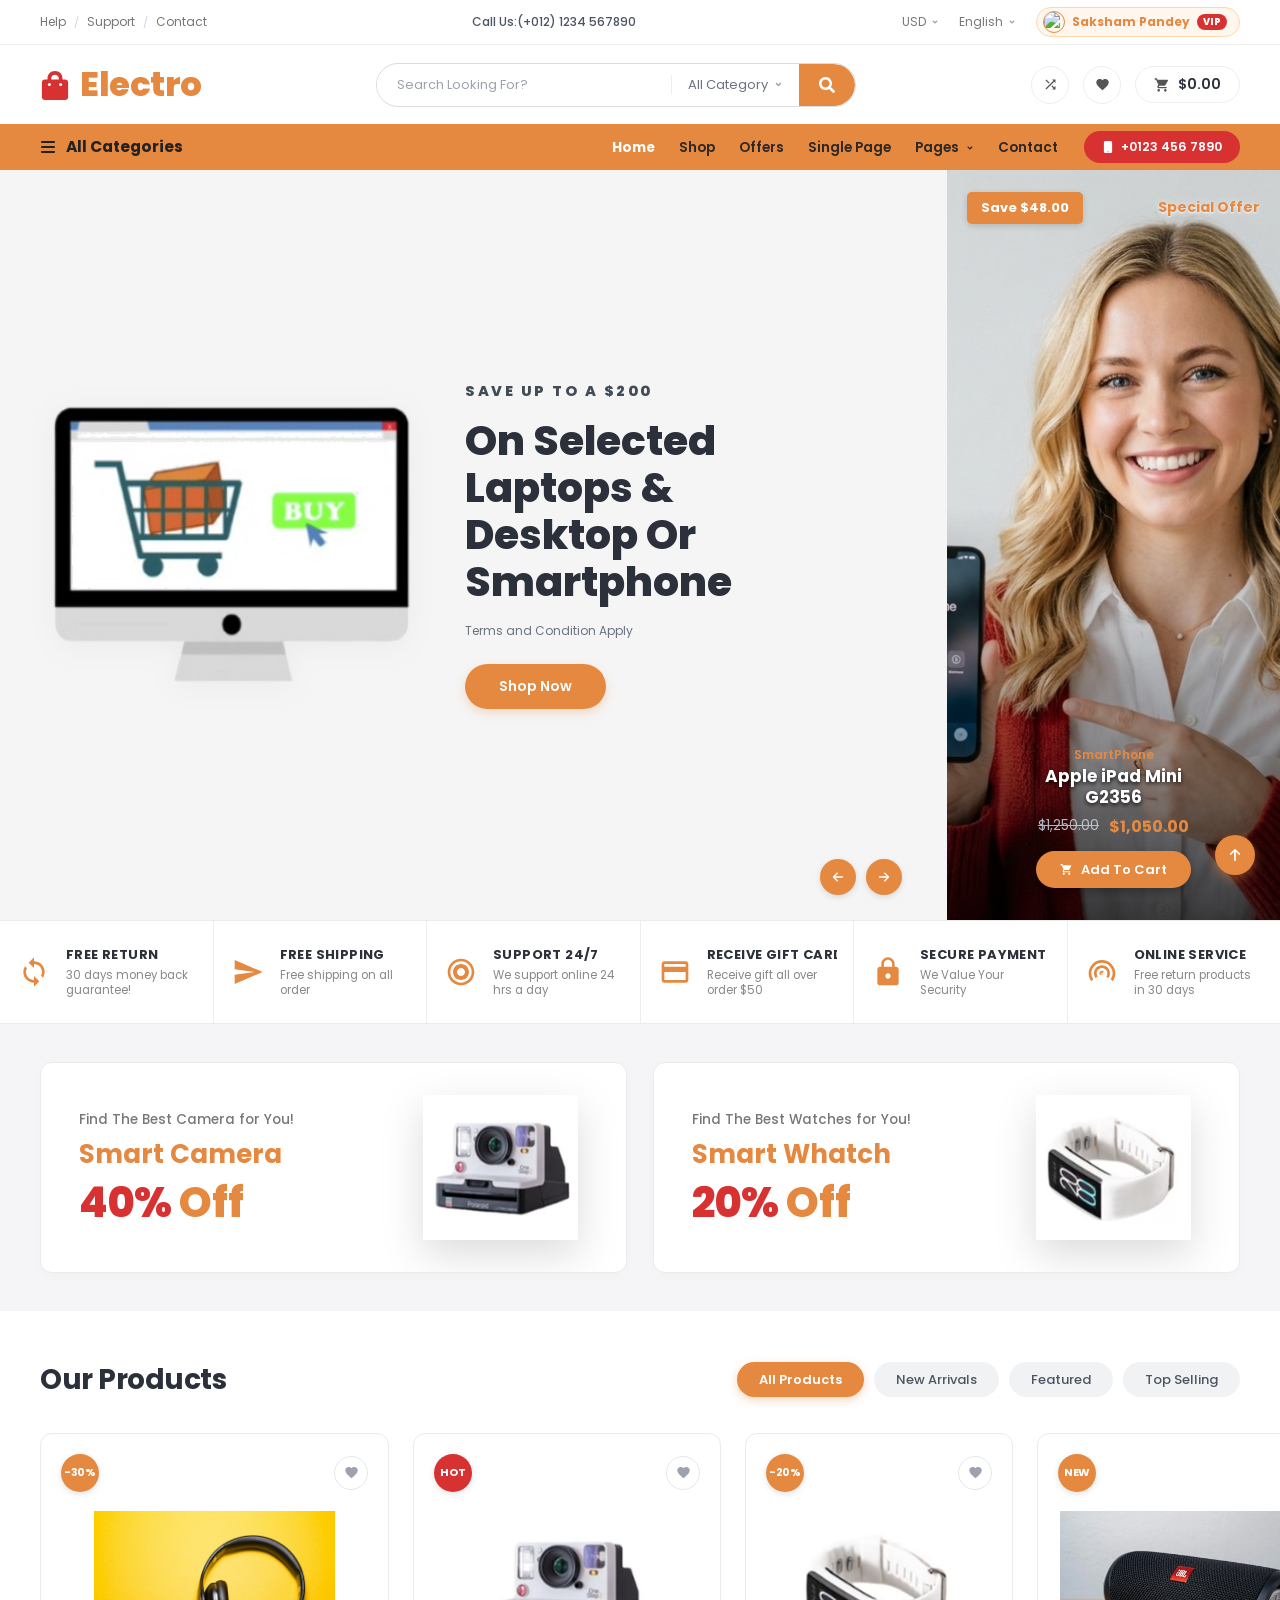
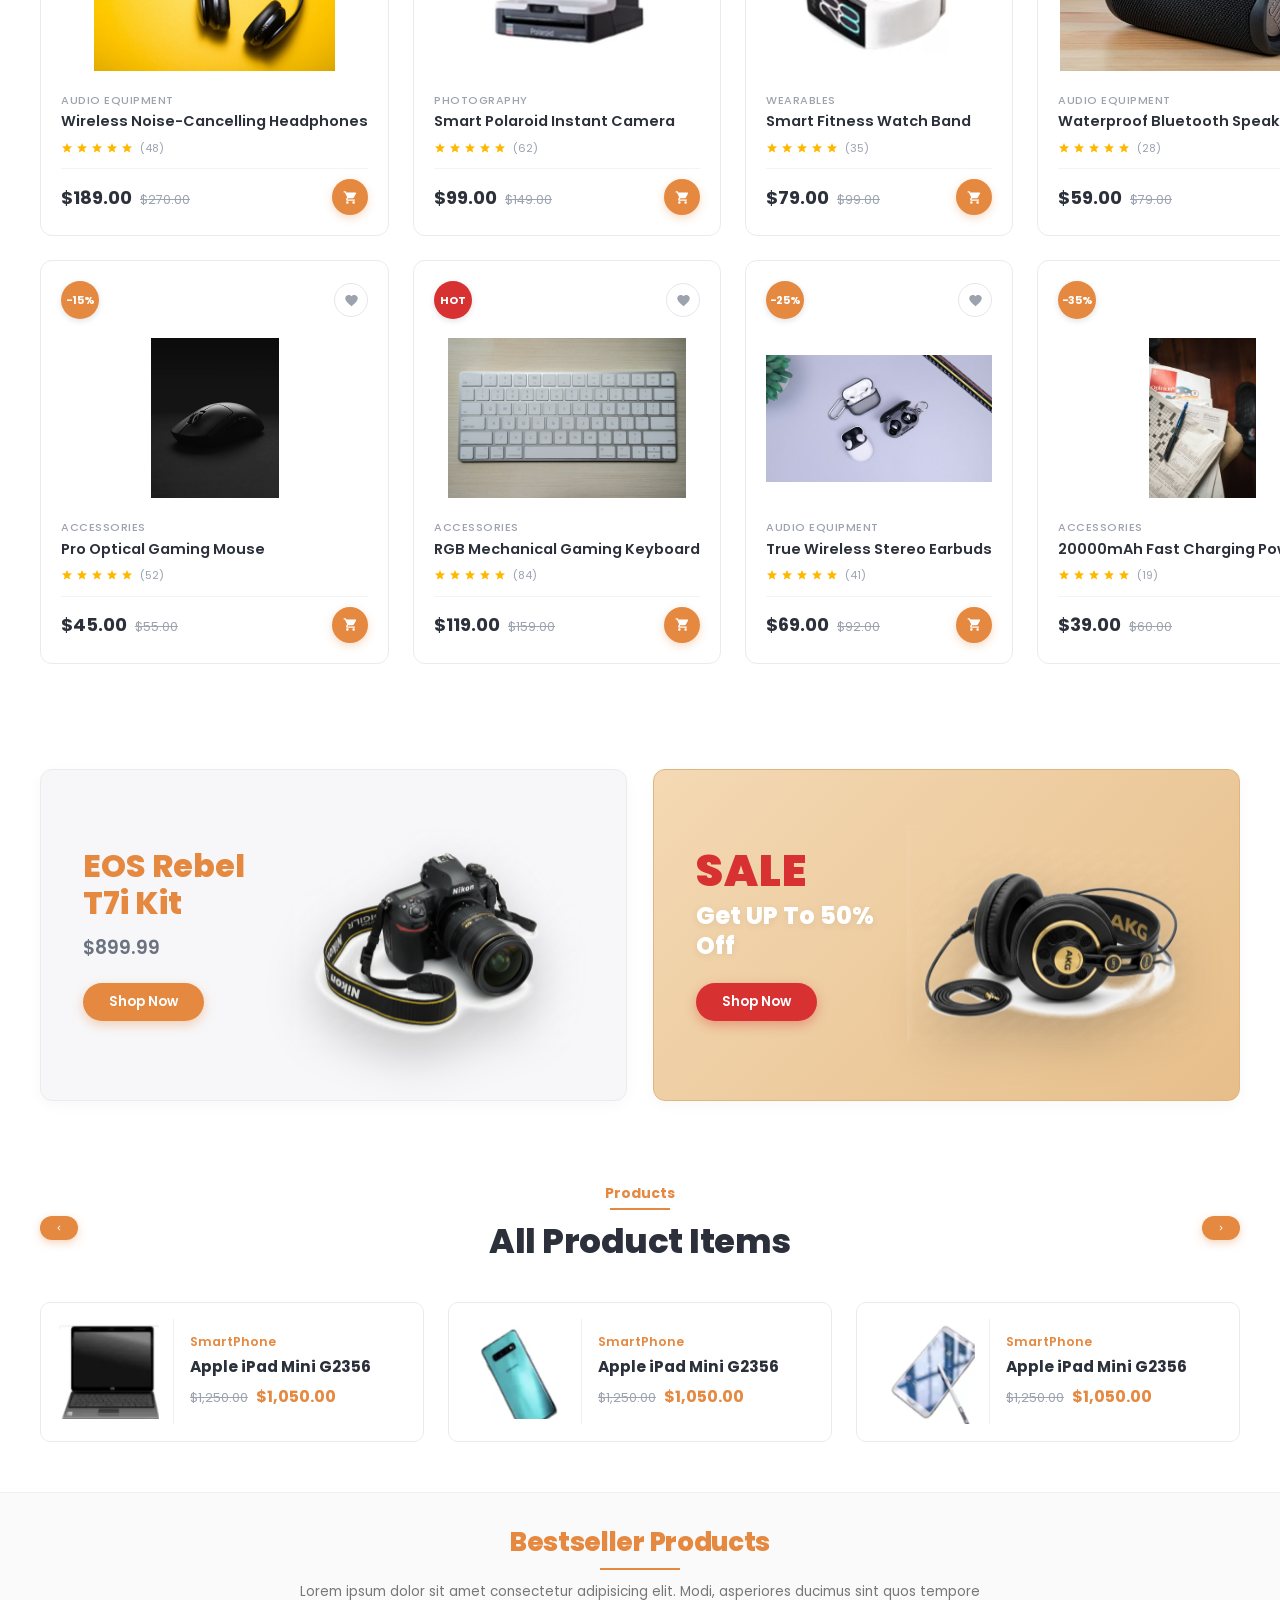
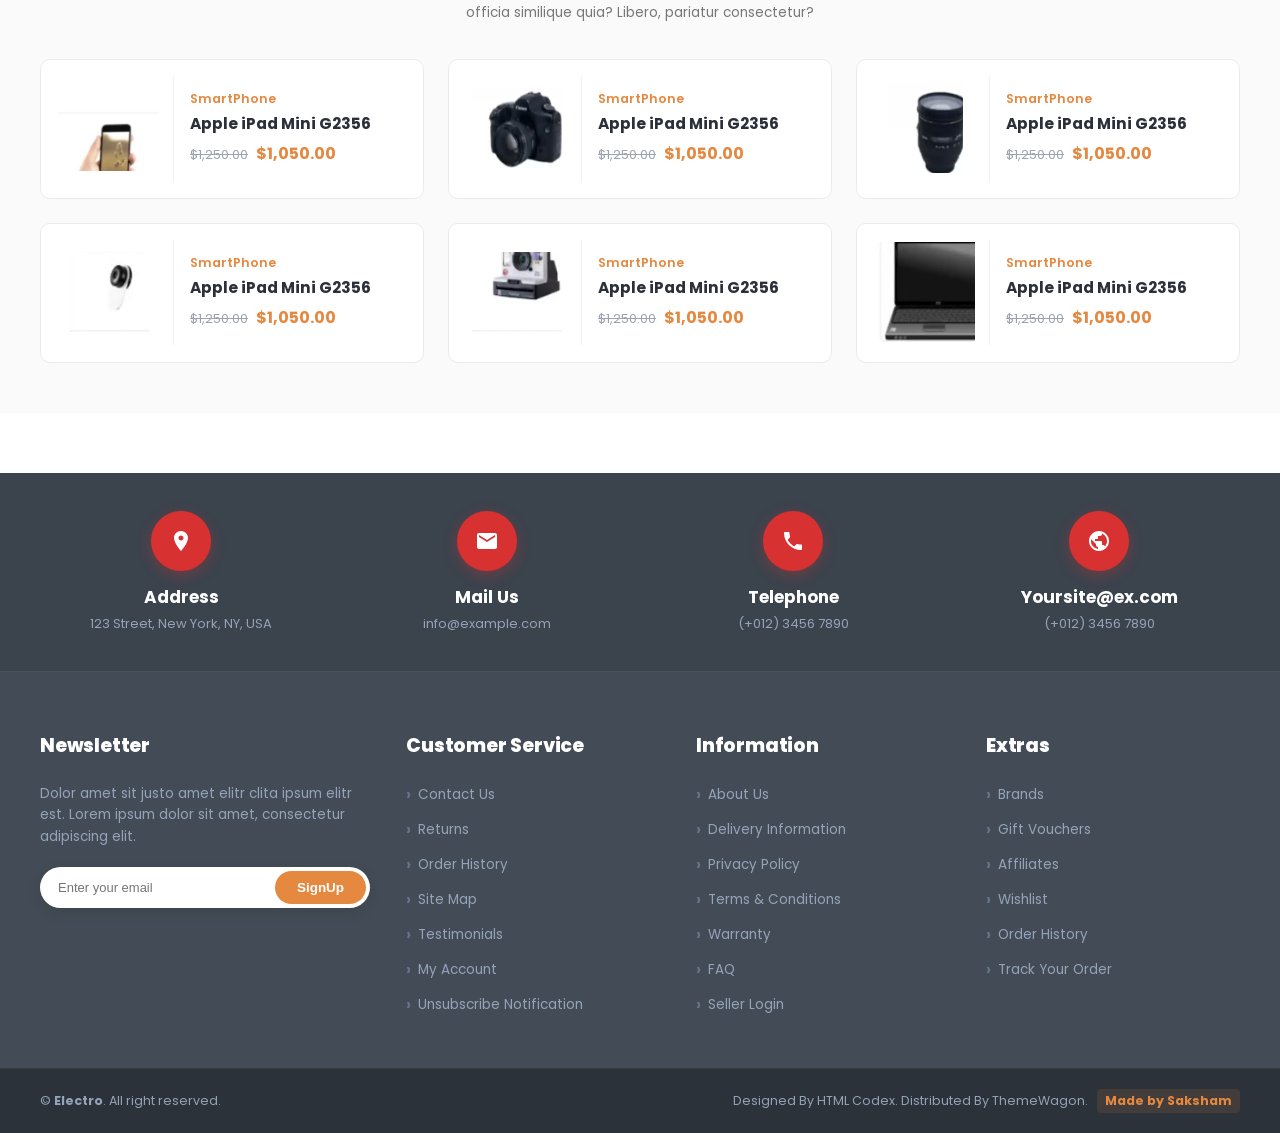
==== index.html @ 0932ed0b "first commit" ====
<!DOCTYPE html>
<html lang="en">
<head>
    <meta charset="UTF-8">
    <meta name="viewport" content="width=device-width, initial-scale=1.0">
    <title>Electro - Electronics eCommerce Store</title>

    <!-- Google Fonts: Poppins -->
    <link rel="preconnect" href="https://fonts.googleapis.com">
    <link rel="preconnect" href="https://fonts.gstatic.com" crossorigin>
    <link href="https://fonts.googleapis.com/css2?family=Poppins:wght@300;400;500;600;700;800;900&display=swap" rel="stylesheet">

    <!-- External CSS File -->
    <link rel="stylesheet" href="style.css">
    <link rel="stylesheet" href="reference-offers.css">
    <link rel="stylesheet" href="app-styles.css">
</head>
<body>

    <!-- ========================================================= -->
    <!-- 1. TOP UTILITY BAR                                        -->
    <!-- ========================================================= -->
    <div class="top-bar">
        <div class="container top-bar-container">
            <!-- Left Help/Support Links -->
            <div class="top-left">
                <a href="contact.html">Help</a>
                <span class="sep">/</span>
                <a href="contact.html">Support</a>
                <span class="sep">/</span>
                <a href="contact.html">Contact</a>
            </div>

            <!-- Center Hotline -->
            <div class="top-center">
                <span>Call Us:(+012) 1234 567890</span>
            </div>

            <!-- Right Options: Currency, Language, Dashboard -->
            <div class="top-right">
                <div class="top-item dropdown">
                    <span>USD</span>
                    <svg class="icon icon-down" viewBox="0 0 320 512" width="8" height="8" fill="currentColor">
                        <path d="M143 352.3L7 216.3c-9.4-9.4-9.4-24.6 0-33.9l22.6-22.6c9.4-9.4 24.6-9.4 33.9 0l96.4 96.4 96.4-96.4c9.4-9.4 24.6-9.4 33.9 0l22.6 22.6c9.4 9.4 9.4 24.6 0 33.9l-136 136c-9.2 9.4-24.4 9.4-33.8 0z"/>
                    </svg>
                </div>
                <div class="top-item dropdown">
                    <span>English</span>
                    <svg class="icon icon-down" viewBox="0 0 320 512" width="8" height="8" fill="currentColor">
                        <path d="M143 352.3L7 216.3c-9.4-9.4-9.4-24.6 0-33.9l22.6-22.6c9.4-9.4 24.6-9.4 33.9 0l96.4 96.4 96.4-96.4c9.4-9.4 24.6-9.4 33.9 0l22.6 22.6c9.4 9.4 9.4 24.6 0 33.9l-136 136c-9.2 9.4-24.4 9.4-33.8 0z"/>
                    </svg>
                </div>
                <a href="profile.html" class="top-item dashboard-link" style="text-decoration:none; color:inherit; display:flex; align-items:center; gap:5px;">
                    <svg class="icon icon-home" viewBox="0 0 576 512" width="11" height="11" fill="currentColor">
                        <path d="M280.37 148.26L96 300.11V464a16 16 0 0 0 16 16l112.06-.29a16 16 0 0 0 15.92-16V368a16 16 0 0 1 16-16h64a16 16 0 0 1 16 16v95.64a16 16 0 0 0 16 16.05L464 480a16 16 0 0 0 16-16V300L295.67 148.26a12.19 12.19 0 0 0-15.3 0zM571.6 251.47L488 182.56V44.05a12 12 0 0 0-12-12h-56a12 12 0 0 0-12 12v73.61L318.47 43a48 48 0 0 0-61 0L4.34 251.47a12 12 0 0 0-1.6 16.9l25.5 31A12 12 0 0 0 45.15 301l235.22-193.74a12.19 12.19 0 0 1 15.3 0L530.9 301a12 12 0 0 0 16.9-1.6l25.5-31a12 12 0 0 0-1.7-16.93z"/>
                    </svg>
                    <span>My Dashboard</span>
                </a>
            </div>
        </div>
    </div>

    <!-- ========================================================= -->
    <!-- 2. MAIN HEADER (Logo, Search Bar, Quick Actions)          -->
    <!-- ========================================================= -->
    <header class="main-header">
        <div class="container header-container">
            <!-- Brand Logo -->
            <a href="index.html" class="brand-logo">
                <div class="logo-icon">
                    <svg class="logo-svg" viewBox="0 0 32 34" width="30" height="32">
                        <!-- Bag Handle -->
                        <path fill="#d83131" d="M16 2 C11 2 8 5.5 8 10 L8 12 L12 12 L12 10 C12 7.8 13.8 6 16 6 C18.2 6 20 7.8 20 10 L20 12 L24 12 L24 10 C24 5.5 21 2 16 2 Z"/>
                        <!-- Bag Body -->
                        <rect x="2" y="11" width="28" height="22" rx="3.5" fill="#d83131"/>
                        <!-- Rivet Dots -->
                        <circle cx="10" cy="16.5" r="1.6" fill="#ffffff"/>
                        <circle cx="22" cy="16.5" r="1.6" fill="#ffffff"/>
                    </svg>
                </div>
                <span class="logo-name">Electro</span>
            </a>

            <!-- Search Area with Category Dropdown -->
            <div class="search-wrapper">
                <input type="text" class="search-input" placeholder="Search Looking For?">
                <div class="category-dropdown">
                    <span>All Category</span>
                    <svg class="icon icon-down" viewBox="0 0 320 512" width="9" height="9" fill="currentColor">
                        <path d="M143 352.3L7 216.3c-9.4-9.4-9.4-24.6 0-33.9l22.6-22.6c9.4-9.4 24.6-9.4 33.9 0l96.4 96.4 96.4-96.4c9.4-9.4 24.6-9.4 33.9 0l22.6 22.6c9.4 9.4 9.4 24.6 0 33.9l-136 136c-9.2 9.4-24.4 9.4-33.8 0z"/>
                    </svg>
                </div>
                <button type="submit" class="search-btn" aria-label="Search">
                    <svg class="icon icon-search" viewBox="0 0 512 512" width="16" height="16" fill="currentColor">
                        <path d="M505 442.7L405.3 343c-4.5-4.5-10.6-7-17-7H372c27.6-35.3 44-79.7 44-128C416 93.1 322.9 0 208 0S0 93.1 0 208s93.1 208 208 208c48.3 0 92.7-16.4 128-44v16.3c0 6.4 2.5 12.5 7 17l99.7 99.7c9.4 9.4 24.6 9.4 33.9 0l28.3-28.3c9.4-9.4 9.4-24.6.1-34zM208 336c-70.7 0-128-57.2-128-128 0-70.7 57.2-128 128-128 70.7 0 128 57.2 128 128 0 70.7-57.2 128-128 128z"/>
                    </svg>
                </button>
            </div>

            <!-- Action Controls: Compare, Wishlist, Cart -->
            <div class="user-actions">
                <a href="profile.html" class="action-circle" title="Compare Products">
                    <svg class="icon icon-compare" viewBox="0 0 24 24" width="15" height="15" fill="currentColor">
                        <path d="M10.59 9.17L5.41 4 4 5.41l5.17 5.17 1.42-1.41zM14.5 4l2.04 2.04L4 18.59 5.41 20 17.96 7.46 20 9.5V4h-5.5zm.33 9.42l-1.41 1.41 3.13 3.13L14.5 20H20v-5.5l-2.04 2.04-3.13-3.12z"/>
                    </svg>
                </a>
                <a href="profile.html" class="action-circle" title="Wishlist">
                    <svg class="icon icon-heart" viewBox="0 0 24 24" width="15" height="15" fill="currentColor">
                        <path d="M12 21.35l-1.45-1.32C5.4 15.36 2 12.28 2 8.5 2 5.42 4.42 3 7.5 3c1.74 0 3.41.81 4.5 2.09C13.09 3.81 14.76 3 16.5 3 19.58 3 22 5.42 22 8.5c0 3.78-3.4 6.86-8.55 11.54L12 21.35z"/>
                    </svg>
                </a>
                <a href="cart.html" class="action-cart" title="Shopping Cart" style="position:relative;">
                    <svg class="icon icon-cart" viewBox="0 0 24 24" width="16" height="16" fill="currentColor">
                        <path d="M7 18c-1.1 0-1.99.9-1.99 2S5.9 22 7 22s2-.9 2-2-.9-2-2-2zM1 2v2h2l3.6 7.59-1.35 2.45c-.16.28-.25.61-.25.96 0 1.1.9 2 2 2h12v-2H7.42c-.14 0-.25-.11-.25-.25l.03-.12.9-1.63h7.45c.75 0 1.41-.41 1.75-1.03l3.58-6.49c.08-.14.12-.31.12-.48 0-.55-.45-1-1-1H5.21l-.94-2H1zm16 16c-1.1 0-1.99.9-1.99 2s.89 2 1.99 2 2-.9 2-2-.9-2-2-2z"/>
                    </svg>
                    <span class="cart-total" data-cart-total>$0.00</span>
                    <span class="header-cart-badge" data-cart-count style="display:none;">0</span>
                </a>
            </div>
        </div>
    </header>

    <!-- ========================================================= -->
    <!-- 3. NAVIGATION BAR (Orange Ribbon with Menu & Hotline)     -->
    <!-- ========================================================= -->
    <nav class="nav-ribbon">
        <div class="container nav-container">
            <!-- Left: All Categories Trigger -->
            <div class="nav-categories">
                <svg class="icon icon-bars" viewBox="0 0 448 512" width="16" height="16" fill="currentColor">
                    <path d="M0 96C0 78.3 14.3 64 32 64H416c17.7 0 32 14.3 32 32s-14.3 32-32 32H32C14.3 128 0 113.7 0 96zM0 256c0-17.7 14.3-32 32-32H416c17.7 0 32 14.3 32 32s-14.3 32-32 32H32c-17.7 0-32-14.3-32-32zM448 416c0 17.7-14.3 32-32 32H32c-17.7 0-32-14.3-32-32s14.3-32 32-32H416c17.7 0 32 14.3 32 32z"/>
                </svg>
                <span class="categories-title">All Categories</span>
            </div>

            <!-- Right Group: Nav Links + Hotline Pill -->
            <div class="nav-right-group">
                <ul class="nav-menu">
                    <li><a href="index.html" class="nav-item active">Home</a></li>
                    <li><a href="offers.html" class="nav-item">Shop</a></li>
                    <li><a href="offers.html" class="nav-item">Offers</a></li>
                    <li><a href="single-product.html" class="nav-item">Single Page</a></li>
                    <li class="has-submenu nav-item-dropdown">
                        <a href="#" class="nav-item">
                            <span>Pages</span>
                            <svg class="icon icon-down" viewBox="0 0 320 512" width="8" height="8" fill="currentColor">
                                <path d="M143 352.3L7 216.3c-9.4-9.4-9.4-24.6 0-33.9l22.6-22.6c9.4-9.4 24.6-9.4 33.9 0l96.4 96.4 96.4-96.4c9.4-9.4 24.6-9.4 33.9 0l22.6 22.6c9.4 9.4 9.4 24.6 0 33.9l-136 136c-9.2 9.4-24.4 9.4-33.8 0z"/>
                            </svg>
                        </a>
                        <div class="nav-dropdown-menu">
                            <a href="single-product.html">Single Product</a>
                            <a href="contact.html">Contact Us</a>
                            <a href="cart.html">Cart Page</a>
                            <a href="cart.html#checkout">Checkout</a>
                            <a href="profile.html">User Profile</a>
                            <a href="auth.html">Login / Sign Up</a>
                            <a href="offers.html">Offers Page</a>
                        </div>
                    </li>
                    <li><a href="contact.html" class="nav-item">Contact</a></li>
                </ul>

                <div class="nav-hotline">
                    <a href="tel:+01234567890" class="hotline-pill">
                        <svg class="icon icon-phone" viewBox="0 0 384 512" width="12" height="12" fill="currentColor">
                            <path d="M80 0C44.7 0 16 28.7 16 64V448c0 35.3 28.7 64 64 64H304c35.3 0 64-28.7 64-64V64c0-35.3-28.7-64-64-64H80zm112 432a24 24 0 1 1 0 48 24 24 0 1 1 0-48z"/>
                        </svg>
                        <span>+0123 456 7890</span>
                    </a>
                </div>
            </div>
        </div>
    </nav>

    <!-- ========================================================= -->
    <!-- 4. HERO SECTION (Main Slider Banner + Promo Side Card)    -->
    <!-- ========================================================= -->
    <section class="hero-showcase">
        <div class="container hero-layout">
            <!-- Left Hero Banner (~73% width) -->
            <div class="hero-main-card">
                <!-- Monitor Graphic Illustration -->
                <div class="hero-graphic">
                    <img src="assets/monitor_transparent.png" alt="Desktop and Online Shopping Illustration" class="monitor-img">
                </div>

                <!-- Hero Promotional Typography -->
                <div class="hero-details">
                    <span class="hero-eyebrow">SAVE UP TO A $200</span>
                    <h1 class="hero-heading">
                        On Selected<br>
                        Laptops &<br>
                        Desktop Or<br>
                        Smartphone
                    </h1>
                    <p class="hero-terms">Terms and Condition Apply</p>
                    <a href="#" class="hero-cta-btn">Shop Now</a>
                </div>

                <!-- Carousel Slider Navigation Arrows -->
                <div class="hero-arrows">
                    <button class="arrow-btn" aria-label="Previous Slide">
                        <svg class="icon icon-arrow" viewBox="0 0 448 512" width="12" height="12" fill="currentColor">
                            <path d="M9.4 233.4c-12.5 12.5-12.5 32.8 0 45.3l160 160c12.5 12.5 32.8 12.5 45.3 0s12.5-32.8 0-45.3L109.2 288 416 288c17.7 0 32-14.3 32-32s-14.3-32-32-32l-306.7 0L214.6 118.6c12.5-12.5 12.5-32.8 0-45.3s-32.8-12.5-45.3 0l-160 160z"/>
                        </svg>
                    </button>
                    <button class="arrow-btn" aria-label="Next Slide">
                        <svg class="icon icon-arrow" viewBox="0 0 448 512" width="12" height="12" fill="currentColor">
                            <path d="M438.6 278.6c12.5-12.5 12.5-32.8 0-45.3l-160-160c-12.5-12.5-32.8-12.5-45.3 0s-12.5 32.8 0 45.3L338.8 224 32 224c-17.7 0-32 14.3-32 32s14.3 32 32 32l306.7 0L233.4 393.4c-12.5 12.5-12.5 32.8 0 45.3s32.8 12.5 45.3 0l160-160z"/>
                        </svg>
                    </button>
                </div>
            </div>

            <!-- Right Promo Banner Card (~27% width) -->
            <div class="hero-promo-card">
                <!-- Promo Top Tags -->
                <div class="promo-top-tags">
                    <span class="save-tag">Save $48.00</span>
                    <span class="special-tag">Special Offer</span>
                </div>

                <!-- Bottom Product Information -->
                <div class="promo-bottom-info">
                    <span class="product-category">SmartPhone</span>
                    <h2 class="product-title">
                        Apple iPad Mini<br>
                        G2356
                    </h2>
                    <div class="product-prices">
                        <span class="old-price">$1,250.00</span>
                        <span class="current-price">$1,050.00</span>
                    </div>
                    <a href="#" class="btn-add-cart">
                        <svg class="icon icon-cart" viewBox="0 0 24 24" width="13" height="13" fill="currentColor">
                            <path d="M7 18c-1.1 0-1.99.9-1.99 2S5.9 22 7 22s2-.9 2-2-.9-2-2-2zM1 2v2h2l3.6 7.59-1.35 2.45c-.16.28-.25.61-.25.96 0 1.1.9 2 2 2h12v-2H7.42c-.14 0-.25-.11-.25-.25l.03-.12.9-1.63h7.45c.75 0 1.41-.41 1.75-1.03l3.58-6.49c.08-.14.12-.31.12-.48 0-.55-.45-1-1-1H5.21l-.94-2H1zm16 16c-1.1 0-1.99.9-1.99 2s.89 2 1.99 2 2-.9 2-2-.9-2-2-2z"/>
                        </svg>
                        <span>Add To Cart</span>
                    </a>
                </div>
            </div>
        </div>
    </section>

    <!-- ========================================================= -->
    <!-- 4A. CUSTOMER BENEFITS STRIP                               -->
    <!-- ========================================================= -->
    <section class="reference-offers-benefits-strip" id="customer-benefits">
        <div class="container reference-offers-benefits-container">
            <!-- 1. FREE RETURN -->
            <div class="reference-offers-benefit-item">
                <div class="reference-offers-benefit-icon">
                    <svg viewBox="0 0 24 24">
                        <path d="M12 4V1L8 5l4 4V6c3.31 0 6 2.69 6 6 0 1.01-.25 1.97-.7 2.8l1.46 1.46A7.93 7.93 0 0 0 20 12c0-4.42-3.58-8-8-8zm0 14c-3.31 0-6-2.69-6-6 0-1.01.25-1.97.7-2.8L5.24 7.74A7.93 7.93 0 0 0 4 12c0 4.42 3.58 8 8 8v3l4-4-4-4v3z"/>
                    </svg>
                </div>
                <div class="reference-offers-benefit-info">
                    <span class="reference-offers-benefit-title">FREE RETURN</span>
                    <span class="reference-offers-benefit-desc">30 days money back guarantee!</span>
                </div>
            </div>

            <!-- 2. FREE SHIPPING -->
            <div class="reference-offers-benefit-item">
                <div class="reference-offers-benefit-icon">
                    <svg viewBox="0 0 24 24">
                        <path d="M2.01 21L23 12 2.01 3 2 10l15 2-15 2z"/>
                    </svg>
                </div>
                <div class="reference-offers-benefit-info">
                    <span class="reference-offers-benefit-title">FREE SHIPPING</span>
                    <span class="reference-offers-benefit-desc">Free shipping on all order</span>
                </div>
            </div>

            <!-- 3. SUPPORT 24/7 -->
            <div class="reference-offers-benefit-item">
                <div class="reference-offers-benefit-icon">
                    <svg viewBox="0 0 24 24">
                        <path d="M12 2C6.48 2 2 6.48 2 12s4.48 10 10 10 10-4.48 10-10S17.52 2 12 2zm0 18c-4.41 0-8-3.59-8-8s3.59-8 8-8 8 3.59 8 8-3.59 8-8 8zm0-14c-3.31 0-6 2.69-6 6s2.69 6 6 6 6-2.69 6-6-2.69-6-6-6zm0 9c-1.66 0-3-1.34-3-3s1.34-3 3-3 3 1.34 3 3-1.34 3-3 3z"/>
                    </svg>
                </div>
                <div class="reference-offers-benefit-info">
                    <span class="reference-offers-benefit-title">SUPPORT 24/7</span>
                    <span class="reference-offers-benefit-desc">We support online 24 hrs a day</span>
                </div>
            </div>

            <!-- 4. RECEIVE GIFT CARD -->
            <div class="reference-offers-benefit-item">
                <div class="reference-offers-benefit-icon">
                    <svg viewBox="0 0 24 24">
                        <path d="M20 4H4c-1.11 0-1.99.89-1.99 2L2 18c0 1.11.89 2 2 2h16c1.11 0 2-.89 2-2V6c0-1.11-.89-2-2-2zm0 14H4v-6h16v6zm0-10H4V6h16v2z"/>
                    </svg>
                </div>
                <div class="reference-offers-benefit-info">
                    <span class="reference-offers-benefit-title">RECEIVE GIFT CARD</span>
                    <span class="reference-offers-benefit-desc">Receive gift all over order $50</span>
                </div>
            </div>

            <!-- 5. SECURE PAYMENT -->
            <div class="reference-offers-benefit-item">
                <div class="reference-offers-benefit-icon">
                    <svg viewBox="0 0 24 24">
                        <path d="M18 8h-1V6c0-2.76-2.24-5-5-5S7 3.24 7 6v2H6c-1.1 0-2 .9-2 2v10c0 1.1.9 2 2 2h12c1.1 0 2-.9 2-2V10c0-1.1-.9-2-2-2zm-6 9c-1.1 0-2-.9-2-2s.9-2 2-2 2 .9 2 2-.9 2-2 2zm3.1-9H8.9V6c0-1.71 1.39-3.1 3.1-3.1 1.71 0 3.1 1.39 3.1 3.1v2z"/>
                    </svg>
                </div>
                <div class="reference-offers-benefit-info">
                    <span class="reference-offers-benefit-title">SECURE PAYMENT</span>
                    <span class="reference-offers-benefit-desc">We Value Your Security</span>
                </div>
            </div>

            <!-- 6. ONLINE SERVICE -->
            <div class="reference-offers-benefit-item">
                <div class="reference-offers-benefit-icon">
                    <svg viewBox="0 0 24 24">
                        <path d="M12 3C6.48 3 2 7.48 2 13c0 2.22.73 4.27 1.96 5.92L5.4 17.48A7.95 7.95 0 0 1 4 13c0-4.41 3.59-8 8-8s8 3.59 8 8a7.95 7.95 0 0 1-1.4 4.48l1.44 1.44C21.27 17.27 22 15.22 22 13c0-5.52-4.48-10-10-10zm0 4c-3.31 0-6 2.69-6 6 0 1.38.47 2.65 1.25 3.67l1.45-1.45A3.99 3.99 0 0 1 8 13c0-2.21 1.79-4 4-4s4 1.79 4 4c0 .87-.28 1.67-.75 2.32l1.45 1.45C17.53 15.65 18 14.38 18 13c0-3.31-2.69-6-6-6zm0 4c-1.1 0-2 .9-2 2 0 .55.22 1.05.59 1.41l2.82-2.82C13.05 11.22 12.55 11 12 11zm0 3c-.55 0-1-.45-1-1 0-.28.11-.53.29-.71l1.42 1.42c-.18.18-.43.29-.71.29z"/>
                    </svg>
                </div>
                <div class="reference-offers-benefit-info">
                    <span class="reference-offers-benefit-title">ONLINE SERVICE</span>
                    <span class="reference-offers-benefit-desc">Free return products in 30 days</span>
                </div>
            </div>
        </div>
    </section>

    <!-- ========================================================= -->
    <!-- 4B. PROMOTIONAL PRODUCT BANNERS                           -->
    <!-- ========================================================= -->
    <section class="reference-offers-promo-section">
        <div class="container">
            <div class="reference-offers-promo-grid">
                <!-- Left Banner: Smart Camera -->
                <div class="reference-offers-promo-card">
                    <div class="reference-offers-promo-content">
                        <p class="reference-offers-promo-subtitle">Find The Best Camera for You!</p>
                        <h3 class="reference-offers-promo-title">Smart Camera</h3>
                        <div class="reference-offers-promo-discount">
                            <span class="reference-offers-discount-pct">40%</span>
                            <span class="reference-offers-discount-off">Off</span>
                        </div>
                    </div>
                    <div class="reference-offers-promo-image-wrapper">
                        <img src="assets/promo_camera.png" alt="Smart Camera" class="reference-offers-promo-img">
                    </div>
                </div>

                <!-- Right Banner: Smart Whatch -->
                <div class="reference-offers-promo-card">
                    <div class="reference-offers-promo-content">
                        <p class="reference-offers-promo-subtitle">Find The Best Watches for You!</p>
                        <h3 class="reference-offers-promo-title">Smart Whatch</h3>
                        <div class="reference-offers-promo-discount">
                            <span class="reference-offers-discount-pct">20%</span>
                            <span class="reference-offers-discount-off">Off</span>
                        </div>
                    </div>
                    <div class="reference-offers-promo-image-wrapper">
                        <img src="assets/promo_watch.png" alt="Smart Whatch" class="reference-offers-promo-img">
                    </div>
                </div>
            </div>
        </div>
    </section>

    <!-- ========================================================= -->
    <!-- 4C. OUR PRODUCTS SECTION                                  -->
    <!-- ========================================================= -->
    <section class="reference-offers-products-section" id="our-products">
        <div class="container">
            <!-- Pure CSS Filter State Inputs -->
            <input type="radio" name="ref-product-filter" id="filter-all" class="reference-offers-filter-radio" checked>
            <input type="radio" name="ref-product-filter" id="filter-new" class="reference-offers-filter-radio">
            <input type="radio" name="ref-product-filter" id="filter-featured" class="reference-offers-filter-radio">
            <input type="radio" name="ref-product-filter" id="filter-top" class="reference-offers-filter-radio">

            <!-- Section Header & Filter Pills -->
            <div class="reference-offers-section-header">
                <h2 class="reference-offers-section-title">Our Products</h2>
                <div class="reference-offers-filter-pills">
                    <label for="filter-all" class="reference-offers-filter-label">All Products</label>
                    <label for="filter-new" class="reference-offers-filter-label">New Arrivals</label>
                    <label for="filter-featured" class="reference-offers-filter-label">Featured</label>
                    <label for="filter-top" class="reference-offers-filter-label">Top Selling</label>
                </div>
            </div>

            <!-- Products Grid (8 Items) -->
            <div class="reference-offers-products-grid">
                <!-- Product 1: Headphones (Featured, Top) -->
                <div class="reference-offers-product-card is-featured is-top">
                    <div class="reference-offers-card-top">
                        <span class="reference-offers-badge reference-offers-badge-orange">-30%</span>
                        <input type="checkbox" id="wishlist-1" class="reference-offers-wishlist-toggle">
                        <label for="wishlist-1" class="reference-offers-wishlist-btn" title="Add to Wishlist">
                            <svg viewBox="0 0 24 24"><path d="M12 21.35l-1.45-1.32C5.4 15.36 2 12.28 2 8.5 2 5.42 4.42 3 7.5 3c1.74 0 3.41.81 4.5 2.09C13.09 3.81 14.76 3 16.5 3 19.58 3 22 5.42 22 8.5c0 3.78-3.4 6.86-8.55 11.54L12 21.35z"/></svg>
                        </label>
                    </div>
                    <div class="reference-offers-card-media">
                        <img src="assets/product_headphones.jpg" alt="Wireless Noise-Cancelling Headphones" class="reference-offers-card-img">
                    </div>
                    <div class="reference-offers-card-info">
                        <span class="reference-offers-card-category">Audio Equipment</span>
                        <a href="offers.html" class="reference-offers-card-name" title="Wireless Noise-Cancelling Headphones">Wireless Noise-Cancelling Headphones</a>
                        <div class="reference-offers-rating">
                            <svg viewBox="0 0 24 24"><path d="M12 17.27L18.18 21l-1.64-7.03L22 9.24l-7.19-.61L12 2 9.19 8.63 2 9.24l5.46 4.73L5.82 21z"/></svg>
                            <svg viewBox="0 0 24 24"><path d="M12 17.27L18.18 21l-1.64-7.03L22 9.24l-7.19-.61L12 2 9.19 8.63 2 9.24l5.46 4.73L5.82 21z"/></svg>
                            <svg viewBox="0 0 24 24"><path d="M12 17.27L18.18 21l-1.64-7.03L22 9.24l-7.19-.61L12 2 9.19 8.63 2 9.24l5.46 4.73L5.82 21z"/></svg>
                            <svg viewBox="0 0 24 24"><path d="M12 17.27L18.18 21l-1.64-7.03L22 9.24l-7.19-.61L12 2 9.19 8.63 2 9.24l5.46 4.73L5.82 21z"/></svg>
                            <svg viewBox="0 0 24 24"><path d="M12 17.27L18.18 21l-1.64-7.03L22 9.24l-7.19-.61L12 2 9.19 8.63 2 9.24l5.46 4.73L5.82 21z"/></svg>
                            <span class="reference-offers-rating-count">(48)</span>
                        </div>
                        <div class="reference-offers-card-bottom">
                            <div class="reference-offers-prices">
                                <span class="reference-offers-price-current">$189.00</span>
                                <span class="reference-offers-price-old">$270.00</span>
                            </div>
                            <a href="#" class="reference-offers-cart-btn" title="Add to Cart">
                                <svg viewBox="0 0 24 24"><path d="M7 18c-1.1 0-1.99.9-1.99 2S5.9 22 7 22s2-.9 2-2-.9-2-2-2zM1 2v2h2l3.6 7.59-1.35 2.45c-.16.28-.25.61-.25.96 0 1.1.9 2 2 2h12v-2H7.42c-.14 0-.25-.11-.25-.25l.03-.12.9-1.63h7.45c.75 0 1.41-.41 1.75-1.03l3.58-6.49c.08-.14.12-.31.12-.48 0-.55-.45-1-1-1H5.21l-.94-2H1zm16 16c-1.1 0-1.99.9-1.99 2s.89 2 1.99 2 2-.9 2-2-.9-2-2-2z"/></svg>
                            </a>
                        </div>
                    </div>
                </div>

                <!-- Product 2: Instant Camera (Featured, Top) -->
                <div class="reference-offers-product-card is-featured is-top">
                    <div class="reference-offers-card-top">
                        <span class="reference-offers-badge reference-offers-badge-red">HOT</span>
                        <input type="checkbox" id="wishlist-2" class="reference-offers-wishlist-toggle">
                        <label for="wishlist-2" class="reference-offers-wishlist-btn" title="Add to Wishlist">
                            <svg viewBox="0 0 24 24"><path d="M12 21.35l-1.45-1.32C5.4 15.36 2 12.28 2 8.5 2 5.42 4.42 3 7.5 3c1.74 0 3.41.81 4.5 2.09C13.09 3.81 14.76 3 16.5 3 19.58 3 22 5.42 22 8.5c0 3.78-3.4 6.86-8.55 11.54L12 21.35z"/></svg>
                        </label>
                    </div>
                    <div class="reference-offers-card-media">
                        <img src="assets/promo_camera.png" alt="Smart Polaroid Instant Camera" class="reference-offers-card-img">
                    </div>
                    <div class="reference-offers-card-info">
                        <span class="reference-offers-card-category">Photography</span>
                        <a href="offers.html" class="reference-offers-card-name" title="Smart Polaroid Instant Camera">Smart Polaroid Instant Camera</a>
                        <div class="reference-offers-rating">
                            <svg viewBox="0 0 24 24"><path d="M12 17.27L18.18 21l-1.64-7.03L22 9.24l-7.19-.61L12 2 9.19 8.63 2 9.24l5.46 4.73L5.82 21z"/></svg>
                            <svg viewBox="0 0 24 24"><path d="M12 17.27L18.18 21l-1.64-7.03L22 9.24l-7.19-.61L12 2 9.19 8.63 2 9.24l5.46 4.73L5.82 21z"/></svg>
                            <svg viewBox="0 0 24 24"><path d="M12 17.27L18.18 21l-1.64-7.03L22 9.24l-7.19-.61L12 2 9.19 8.63 2 9.24l5.46 4.73L5.82 21z"/></svg>
                            <svg viewBox="0 0 24 24"><path d="M12 17.27L18.18 21l-1.64-7.03L22 9.24l-7.19-.61L12 2 9.19 8.63 2 9.24l5.46 4.73L5.82 21z"/></svg>
                            <svg viewBox="0 0 24 24"><path d="M12 17.27L18.18 21l-1.64-7.03L22 9.24l-7.19-.61L12 2 9.19 8.63 2 9.24l5.46 4.73L5.82 21z"/></svg>
                            <span class="reference-offers-rating-count">(62)</span>
                        </div>
                        <div class="reference-offers-card-bottom">
                            <div class="reference-offers-prices">
                                <span class="reference-offers-price-current">$99.00</span>
                                <span class="reference-offers-price-old">$149.00</span>
                            </div>
                            <a href="#" class="reference-offers-cart-btn" title="Add to Cart">
                                <svg viewBox="0 0 24 24"><path d="M7 18c-1.1 0-1.99.9-1.99 2S5.9 22 7 22s2-.9 2-2-.9-2-2-2zM1 2v2h2l3.6 7.59-1.35 2.45c-.16.28-.25.61-.25.96 0 1.1.9 2 2 2h12v-2H7.42c-.14 0-.25-.11-.25-.25l.03-.12.9-1.63h7.45c.75 0 1.41-.41 1.75-1.03l3.58-6.49c.08-.14.12-.31.12-.48 0-.55-.45-1-1-1H5.21l-.94-2H1zm16 16c-1.1 0-1.99.9-1.99 2s.89 2 1.99 2 2-.9 2-2-.9-2-2-2z"/></svg>
                            </a>
                        </div>
                    </div>
                </div>

                <!-- Product 3: Smartwatch (New, Top) -->
                <div class="reference-offers-product-card is-new is-top">
                    <div class="reference-offers-card-top">
                        <span class="reference-offers-badge reference-offers-badge-orange">-20%</span>
                        <input type="checkbox" id="wishlist-3" class="reference-offers-wishlist-toggle">
                        <label for="wishlist-3" class="reference-offers-wishlist-btn" title="Add to Wishlist">
                            <svg viewBox="0 0 24 24"><path d="M12 21.35l-1.45-1.32C5.4 15.36 2 12.28 2 8.5 2 5.42 4.42 3 7.5 3c1.74 0 3.41.81 4.5 2.09C13.09 3.81 14.76 3 16.5 3 19.58 3 22 5.42 22 8.5c0 3.78-3.4 6.86-8.55 11.54L12 21.35z"/></svg>
                        </label>
                    </div>
                    <div class="reference-offers-card-media">
                        <img src="assets/promo_watch.png" alt="Smart Fitness Watch Band" class="reference-offers-card-img">
                    </div>
                    <div class="reference-offers-card-info">
                        <span class="reference-offers-card-category">Wearables</span>
                        <a href="offers.html" class="reference-offers-card-name" title="Smart Fitness Watch Band">Smart Fitness Watch Band</a>
                        <div class="reference-offers-rating">
                            <svg viewBox="0 0 24 24"><path d="M12 17.27L18.18 21l-1.64-7.03L22 9.24l-7.19-.61L12 2 9.19 8.63 2 9.24l5.46 4.73L5.82 21z"/></svg>
                            <svg viewBox="0 0 24 24"><path d="M12 17.27L18.18 21l-1.64-7.03L22 9.24l-7.19-.61L12 2 9.19 8.63 2 9.24l5.46 4.73L5.82 21z"/></svg>
                            <svg viewBox="0 0 24 24"><path d="M12 17.27L18.18 21l-1.64-7.03L22 9.24l-7.19-.61L12 2 9.19 8.63 2 9.24l5.46 4.73L5.82 21z"/></svg>
                            <svg viewBox="0 0 24 24"><path d="M12 17.27L18.18 21l-1.64-7.03L22 9.24l-7.19-.61L12 2 9.19 8.63 2 9.24l5.46 4.73L5.82 21z"/></svg>
                            <svg viewBox="0 0 24 24"><path d="M12 17.27L18.18 21l-1.64-7.03L22 9.24l-7.19-.61L12 2 9.19 8.63 2 9.24l5.46 4.73L5.82 21z"/></svg>
                            <span class="reference-offers-rating-count">(35)</span>
                        </div>
                        <div class="reference-offers-card-bottom">
                            <div class="reference-offers-prices">
                                <span class="reference-offers-price-current">$79.00</span>
                                <span class="reference-offers-price-old">$99.00</span>
                            </div>
                            <a href="#" class="reference-offers-cart-btn" title="Add to Cart">
                                <svg viewBox="0 0 24 24"><path d="M7 18c-1.1 0-1.99.9-1.99 2S5.9 22 7 22s2-.9 2-2-.9-2-2-2zM1 2v2h2l3.6 7.59-1.35 2.45c-.16.28-.25.61-.25.96 0 1.1.9 2 2 2h12v-2H7.42c-.14 0-.25-.11-.25-.25l.03-.12.9-1.63h7.45c.75 0 1.41-.41 1.75-1.03l3.58-6.49c.08-.14.12-.31.12-.48 0-.55-.45-1-1-1H5.21l-.94-2H1zm16 16c-1.1 0-1.99.9-1.99 2s.89 2 1.99 2 2-.9 2-2-.9-2-2-2z"/></svg>
                            </a>
                        </div>
                    </div>
                </div>

                <!-- Product 4: Bluetooth Speaker (New, Featured) -->
                <div class="reference-offers-product-card is-new is-featured">
                    <div class="reference-offers-card-top">
                        <span class="reference-offers-badge reference-offers-badge-orange">NEW</span>
                        <input type="checkbox" id="wishlist-4" class="reference-offers-wishlist-toggle">
                        <label for="wishlist-4" class="reference-offers-wishlist-btn" title="Add to Wishlist">
                            <svg viewBox="0 0 24 24"><path d="M12 21.35l-1.45-1.32C5.4 15.36 2 12.28 2 8.5 2 5.42 4.42 3 7.5 3c1.74 0 3.41.81 4.5 2.09C13.09 3.81 14.76 3 16.5 3 19.58 3 22 5.42 22 8.5c0 3.78-3.4 6.86-8.55 11.54L12 21.35z"/></svg>
                        </label>
                    </div>
                    <div class="reference-offers-card-media">
                        <img src="assets/product_speaker.jpg" alt="Waterproof Bluetooth Speaker" class="reference-offers-card-img">
                    </div>
                    <div class="reference-offers-card-info">
                        <span class="reference-offers-card-category">Audio Equipment</span>
                        <a href="offers.html" class="reference-offers-card-name" title="Waterproof Bluetooth Speaker">Waterproof Bluetooth Speaker</a>
                        <div class="reference-offers-rating">
                            <svg viewBox="0 0 24 24"><path d="M12 17.27L18.18 21l-1.64-7.03L22 9.24l-7.19-.61L12 2 9.19 8.63 2 9.24l5.46 4.73L5.82 21z"/></svg>
                            <svg viewBox="0 0 24 24"><path d="M12 17.27L18.18 21l-1.64-7.03L22 9.24l-7.19-.61L12 2 9.19 8.63 2 9.24l5.46 4.73L5.82 21z"/></svg>
                            <svg viewBox="0 0 24 24"><path d="M12 17.27L18.18 21l-1.64-7.03L22 9.24l-7.19-.61L12 2 9.19 8.63 2 9.24l5.46 4.73L5.82 21z"/></svg>
                            <svg viewBox="0 0 24 24"><path d="M12 17.27L18.18 21l-1.64-7.03L22 9.24l-7.19-.61L12 2 9.19 8.63 2 9.24l5.46 4.73L5.82 21z"/></svg>
                            <svg viewBox="0 0 24 24"><path d="M12 17.27L18.18 21l-1.64-7.03L22 9.24l-7.19-.61L12 2 9.19 8.63 2 9.24l5.46 4.73L5.82 21z"/></svg>
                            <span class="reference-offers-rating-count">(28)</span>
                        </div>
                        <div class="reference-offers-card-bottom">
                            <div class="reference-offers-prices">
                                <span class="reference-offers-price-current">$59.00</span>
                                <span class="reference-offers-price-old">$79.00</span>
                            </div>
                            <a href="#" class="reference-offers-cart-btn" title="Add to Cart">
                                <svg viewBox="0 0 24 24"><path d="M7 18c-1.1 0-1.99.9-1.99 2S5.9 22 7 22s2-.9 2-2-.9-2-2-2zM1 2v2h2l3.6 7.59-1.35 2.45c-.16.28-.25.61-.25.96 0 1.1.9 2 2 2h12v-2H7.42c-.14 0-.25-.11-.25-.25l.03-.12.9-1.63h7.45c.75 0 1.41-.41 1.75-1.03l3.58-6.49c.08-.14.12-.31.12-.48 0-.55-.45-1-1-1H5.21l-.94-2H1zm16 16c-1.1 0-1.99.9-1.99 2s.89 2 1.99 2 2-.9 2-2-.9-2-2-2z"/></svg>
                            </a>
                        </div>
                    </div>
                </div>

                <!-- Product 5: Gaming Mouse (Featured) -->
                <div class="reference-offers-product-card is-featured">
                    <div class="reference-offers-card-top">
                        <span class="reference-offers-badge reference-offers-badge-orange">-15%</span>
                        <input type="checkbox" id="wishlist-5" class="reference-offers-wishlist-toggle">
                        <label for="wishlist-5" class="reference-offers-wishlist-btn" title="Add to Wishlist">
                            <svg viewBox="0 0 24 24"><path d="M12 21.35l-1.45-1.32C5.4 15.36 2 12.28 2 8.5 2 5.42 4.42 3 7.5 3c1.74 0 3.41.81 4.5 2.09C13.09 3.81 14.76 3 16.5 3 19.58 3 22 5.42 22 8.5c0 3.78-3.4 6.86-8.55 11.54L12 21.35z"/></svg>
                        </label>
                    </div>
                    <div class="reference-offers-card-media">
                        <img src="assets/product_mouse.jpg" alt="Pro Optical Gaming Mouse" class="reference-offers-card-img">
                    </div>
                    <div class="reference-offers-card-info">
                        <span class="reference-offers-card-category">Accessories</span>
                        <a href="offers.html" class="reference-offers-card-name" title="Pro Optical Gaming Mouse">Pro Optical Gaming Mouse</a>
                        <div class="reference-offers-rating">
                            <svg viewBox="0 0 24 24"><path d="M12 17.27L18.18 21l-1.64-7.03L22 9.24l-7.19-.61L12 2 9.19 8.63 2 9.24l5.46 4.73L5.82 21z"/></svg>
                            <svg viewBox="0 0 24 24"><path d="M12 17.27L18.18 21l-1.64-7.03L22 9.24l-7.19-.61L12 2 9.19 8.63 2 9.24l5.46 4.73L5.82 21z"/></svg>
                            <svg viewBox="0 0 24 24"><path d="M12 17.27L18.18 21l-1.64-7.03L22 9.24l-7.19-.61L12 2 9.19 8.63 2 9.24l5.46 4.73L5.82 21z"/></svg>
                            <svg viewBox="0 0 24 24"><path d="M12 17.27L18.18 21l-1.64-7.03L22 9.24l-7.19-.61L12 2 9.19 8.63 2 9.24l5.46 4.73L5.82 21z"/></svg>
                            <svg viewBox="0 0 24 24"><path d="M12 17.27L18.18 21l-1.64-7.03L22 9.24l-7.19-.61L12 2 9.19 8.63 2 9.24l5.46 4.73L5.82 21z"/></svg>
                            <span class="reference-offers-rating-count">(52)</span>
                        </div>
                        <div class="reference-offers-card-bottom">
                            <div class="reference-offers-prices">
                                <span class="reference-offers-price-current">$45.00</span>
                                <span class="reference-offers-price-old">$55.00</span>
                            </div>
                            <a href="#" class="reference-offers-cart-btn" title="Add to Cart">
                                <svg viewBox="0 0 24 24"><path d="M7 18c-1.1 0-1.99.9-1.99 2S5.9 22 7 22s2-.9 2-2-.9-2-2-2zM1 2v2h2l3.6 7.59-1.35 2.45c-.16.28-.25.61-.25.96 0 1.1.9 2 2 2h12v-2H7.42c-.14 0-.25-.11-.25-.25l.03-.12.9-1.63h7.45c.75 0 1.41-.41 1.75-1.03l3.58-6.49c.08-.14.12-.31.12-.48 0-.55-.45-1-1-1H5.21l-.94-2H1zm16 16c-1.1 0-1.99.9-1.99 2s.89 2 1.99 2 2-.9 2-2-.9-2-2-2z"/></svg>
                            </a>
                        </div>
                    </div>
                </div>

                <!-- Product 6: Keyboard (Featured, Top) -->
                <div class="reference-offers-product-card is-featured is-top">
                    <div class="reference-offers-card-top">
                        <span class="reference-offers-badge reference-offers-badge-red">HOT</span>
                        <input type="checkbox" id="wishlist-6" class="reference-offers-wishlist-toggle">
                        <label for="wishlist-6" class="reference-offers-wishlist-btn" title="Add to Wishlist">
                            <svg viewBox="0 0 24 24"><path d="M12 21.35l-1.45-1.32C5.4 15.36 2 12.28 2 8.5 2 5.42 4.42 3 7.5 3c1.74 0 3.41.81 4.5 2.09C13.09 3.81 14.76 3 16.5 3 19.58 3 22 5.42 22 8.5c0 3.78-3.4 6.86-8.55 11.54L12 21.35z"/></svg>
                        </label>
                    </div>
                    <div class="reference-offers-card-media">
                        <img src="assets/product_keyboard.jpg" alt="RGB Mechanical Gaming Keyboard" class="reference-offers-card-img">
                    </div>
                    <div class="reference-offers-card-info">
                        <span class="reference-offers-card-category">Accessories</span>
                        <a href="offers.html" class="reference-offers-card-name" title="RGB Mechanical Gaming Keyboard">RGB Mechanical Gaming Keyboard</a>
                        <div class="reference-offers-rating">
                            <svg viewBox="0 0 24 24"><path d="M12 17.27L18.18 21l-1.64-7.03L22 9.24l-7.19-.61L12 2 9.19 8.63 2 9.24l5.46 4.73L5.82 21z"/></svg>
                            <svg viewBox="0 0 24 24"><path d="M12 17.27L18.18 21l-1.64-7.03L22 9.24l-7.19-.61L12 2 9.19 8.63 2 9.24l5.46 4.73L5.82 21z"/></svg>
                            <svg viewBox="0 0 24 24"><path d="M12 17.27L18.18 21l-1.64-7.03L22 9.24l-7.19-.61L12 2 9.19 8.63 2 9.24l5.46 4.73L5.82 21z"/></svg>
                            <svg viewBox="0 0 24 24"><path d="M12 17.27L18.18 21l-1.64-7.03L22 9.24l-7.19-.61L12 2 9.19 8.63 2 9.24l5.46 4.73L5.82 21z"/></svg>
                            <svg viewBox="0 0 24 24"><path d="M12 17.27L18.18 21l-1.64-7.03L22 9.24l-7.19-.61L12 2 9.19 8.63 2 9.24l5.46 4.73L5.82 21z"/></svg>
                            <span class="reference-offers-rating-count">(84)</span>
                        </div>
                        <div class="reference-offers-card-bottom">
                            <div class="reference-offers-prices">
                                <span class="reference-offers-price-current">$119.00</span>
                                <span class="reference-offers-price-old">$159.00</span>
                            </div>
                            <a href="#" class="reference-offers-cart-btn" title="Add to Cart">
                                <svg viewBox="0 0 24 24"><path d="M7 18c-1.1 0-1.99.9-1.99 2S5.9 22 7 22s2-.9 2-2-.9-2-2-2zM1 2v2h2l3.6 7.59-1.35 2.45c-.16.28-.25.61-.25.96 0 1.1.9 2 2 2h12v-2H7.42c-.14 0-.25-.11-.25-.25l.03-.12.9-1.63h7.45c.75 0 1.41-.41 1.75-1.03l3.58-6.49c.08-.14.12-.31.12-.48 0-.55-.45-1-1-1H5.21l-.94-2H1zm16 16c-1.1 0-1.99.9-1.99 2s.89 2 1.99 2 2-.9 2-2-.9-2-2-2z"/></svg>
                            </a>
                        </div>
                    </div>
                </div>

                <!-- Product 7: Wireless Earbuds (New, Top) -->
                <div class="reference-offers-product-card is-new is-top">
                    <div class="reference-offers-card-top">
                        <span class="reference-offers-badge reference-offers-badge-orange">-25%</span>
                        <input type="checkbox" id="wishlist-7" class="reference-offers-wishlist-toggle">
                        <label for="wishlist-7" class="reference-offers-wishlist-btn" title="Add to Wishlist">
                            <svg viewBox="0 0 24 24"><path d="M12 21.35l-1.45-1.32C5.4 15.36 2 12.28 2 8.5 2 5.42 4.42 3 7.5 3c1.74 0 3.41.81 4.5 2.09C13.09 3.81 14.76 3 16.5 3 19.58 3 22 5.42 22 8.5c0 3.78-3.4 6.86-8.55 11.54L12 21.35z"/></svg>
                        </label>
                    </div>
                    <div class="reference-offers-card-media">
                        <img src="assets/product_earbuds.jpg" alt="True Wireless Stereo Earbuds" class="reference-offers-card-img">
                    </div>
                    <div class="reference-offers-card-info">
                        <span class="reference-offers-card-category">Audio Equipment</span>
                        <a href="offers.html" class="reference-offers-card-name" title="True Wireless Stereo Earbuds">True Wireless Stereo Earbuds</a>
                        <div class="reference-offers-rating">
                            <svg viewBox="0 0 24 24"><path d="M12 17.27L18.18 21l-1.64-7.03L22 9.24l-7.19-.61L12 2 9.19 8.63 2 9.24l5.46 4.73L5.82 21z"/></svg>
                            <svg viewBox="0 0 24 24"><path d="M12 17.27L18.18 21l-1.64-7.03L22 9.24l-7.19-.61L12 2 9.19 8.63 2 9.24l5.46 4.73L5.82 21z"/></svg>
                            <svg viewBox="0 0 24 24"><path d="M12 17.27L18.18 21l-1.64-7.03L22 9.24l-7.19-.61L12 2 9.19 8.63 2 9.24l5.46 4.73L5.82 21z"/></svg>
                            <svg viewBox="0 0 24 24"><path d="M12 17.27L18.18 21l-1.64-7.03L22 9.24l-7.19-.61L12 2 9.19 8.63 2 9.24l5.46 4.73L5.82 21z"/></svg>
                            <svg viewBox="0 0 24 24"><path d="M12 17.27L18.18 21l-1.64-7.03L22 9.24l-7.19-.61L12 2 9.19 8.63 2 9.24l5.46 4.73L5.82 21z"/></svg>
                            <span class="reference-offers-rating-count">(41)</span>
                        </div>
                        <div class="reference-offers-card-bottom">
                            <div class="reference-offers-prices">
                                <span class="reference-offers-price-current">$69.00</span>
                                <span class="reference-offers-price-old">$92.00</span>
                            </div>
                            <a href="#" class="reference-offers-cart-btn" title="Add to Cart">
                                <svg viewBox="0 0 24 24"><path d="M7 18c-1.1 0-1.99.9-1.99 2S5.9 22 7 22s2-.9 2-2-.9-2-2-2zM1 2v2h2l3.6 7.59-1.35 2.45c-.16.28-.25.61-.25.96 0 1.1.9 2 2 2h12v-2H7.42c-.14 0-.25-.11-.25-.25l.03-.12.9-1.63h7.45c.75 0 1.41-.41 1.75-1.03l3.58-6.49c.08-.14.12-.31.12-.48 0-.55-.45-1-1-1H5.21l-.94-2H1zm16 16c-1.1 0-1.99.9-1.99 2s.89 2 1.99 2 2-.9 2-2-.9-2-2-2z"/></svg>
                            </a>
                        </div>
                    </div>
                </div>

                <!-- Product 8: Power Bank (New, Featured) -->
                <div class="reference-offers-product-card is-new is-featured">
                    <div class="reference-offers-card-top">
                        <span class="reference-offers-badge reference-offers-badge-orange">-35%</span>
                        <input type="checkbox" id="wishlist-8" class="reference-offers-wishlist-toggle">
                        <label for="wishlist-8" class="reference-offers-wishlist-btn" title="Add to Wishlist">
                            <svg viewBox="0 0 24 24"><path d="M12 21.35l-1.45-1.32C5.4 15.36 2 12.28 2 8.5 2 5.42 4.42 3 7.5 3c1.74 0 3.41.81 4.5 2.09C13.09 3.81 14.76 3 16.5 3 19.58 3 22 5.42 22 8.5c0 3.78-3.4 6.86-8.55 11.54L12 21.35z"/></svg>
                        </label>
                    </div>
                    <div class="reference-offers-card-media">
                        <img src="assets/product_powerbank.jpg" alt="20000mAh Fast Charging Power Bank" class="reference-offers-card-img">
                    </div>
                    <div class="reference-offers-card-info">
                        <span class="reference-offers-card-category">Accessories</span>
                        <a href="offers.html" class="reference-offers-card-name" title="20000mAh Fast Charging Power Bank">20000mAh Fast Charging Power Bank</a>
                        <div class="reference-offers-rating">
                            <svg viewBox="0 0 24 24"><path d="M12 17.27L18.18 21l-1.64-7.03L22 9.24l-7.19-.61L12 2 9.19 8.63 2 9.24l5.46 4.73L5.82 21z"/></svg>
                            <svg viewBox="0 0 24 24"><path d="M12 17.27L18.18 21l-1.64-7.03L22 9.24l-7.19-.61L12 2 9.19 8.63 2 9.24l5.46 4.73L5.82 21z"/></svg>
                            <svg viewBox="0 0 24 24"><path d="M12 17.27L18.18 21l-1.64-7.03L22 9.24l-7.19-.61L12 2 9.19 8.63 2 9.24l5.46 4.73L5.82 21z"/></svg>
                            <svg viewBox="0 0 24 24"><path d="M12 17.27L18.18 21l-1.64-7.03L22 9.24l-7.19-.61L12 2 9.19 8.63 2 9.24l5.46 4.73L5.82 21z"/></svg>
                            <svg viewBox="0 0 24 24"><path d="M12 17.27L18.18 21l-1.64-7.03L22 9.24l-7.19-.61L12 2 9.19 8.63 2 9.24l5.46 4.73L5.82 21z"/></svg>
                            <span class="reference-offers-rating-count">(19)</span>
                        </div>
                        <div class="reference-offers-card-bottom">
                            <div class="reference-offers-prices">
                                <span class="reference-offers-price-current">$39.00</span>
                                <span class="reference-offers-price-old">$60.00</span>
                            </div>
                            <a href="#" class="reference-offers-cart-btn" title="Add to Cart">
                                <svg viewBox="0 0 24 24"><path d="M7 18c-1.1 0-1.99.9-1.99 2S5.9 22 7 22s2-.9 2-2-.9-2-2-2zM1 2v2h2l3.6 7.59-1.35 2.45c-.16.28-.25.61-.25.96 0 1.1.9 2 2 2h12v-2H7.42c-.14 0-.25-.11-.25-.25l.03-.12.9-1.63h7.45c.75 0 1.41-.41 1.75-1.03l3.58-6.49c.08-.14.12-.31.12-.48 0-.55-.45-1-1-1H5.21l-.94-2H1zm16 16c-1.1 0-1.99.9-1.99 2s.89 2 1.99 2 2-.9 2-2-.9-2-2-2z"/></svg>
                            </a>
                        </div>
                    </div>
                </div>
            </div>
        </div>
    </section>

    <!-- ========================================================= -->
    <!-- 4D. DUAL PROMOTIONAL BANNERS WITH FLOATING ANIMATION     -->
    <!-- ========================================================= -->
    <section class="reference-dual-banner-section" id="floating-promos">
        <div class="container">
            <div class="reference-dual-banner-grid">
                <!-- Left: EOS Rebel T7i Kit with Floating DSLR Camera -->
                <div class="reference-dual-banner-card reference-banner-camera-card electro-slide-left">
                    <div class="reference-banner-content">
                        <h3 class="reference-banner-camera-title">EOS Rebel<br>T7i Kit</h3>
                        <p class="reference-banner-camera-price">$899.99</p>
                        <a href="single-product.html" class="reference-banner-camera-btn">Shop Now</a>
                    </div>
                    <div class="reference-banner-media">
                        <img src="assets/floating_camera_hd.png" alt="EOS Rebel T7i Kit Camera" class="reference-floating-camera-img">
                    </div>
                </div>

                <!-- Right: SALE Get Up To 50% Off with Floating Headphones -->
                <div class="reference-dual-banner-card reference-banner-headphone-card electro-slide-right">
                    <div class="reference-banner-content">
                        <div class="reference-banner-headphone-sale">SALE</div>
                        <h3 class="reference-banner-headphone-sub">Get UP To 50% Off</h3>
                        <a href="offers.html" class="reference-banner-headphone-btn">Shop Now</a>
                    </div>
                    <div class="reference-banner-media">
                        <img src="assets/floating_headphones_hd.png" alt="Wireless Studio Headphones" class="reference-floating-headphone-img">
                    </div>
                </div>
            </div>
        </div>
    </section>

    <!-- ========================================================= -->
    <!-- 4E. ALL PRODUCT ITEMS SECTION                             -->
    <!-- ========================================================= -->
    <section class="reference-catalog-section" id="all-product-items">
        <div class="container">
            <div class="reference-centered-header">
                <span class="reference-header-eyebrow">Products</span>
                <h2 class="reference-header-main-title">All Product Items</h2>
                <div class="reference-carousel-controls">
                    <a href="#prev" class="reference-arrow-btn" aria-label="Previous">
                        <svg viewBox="0 0 24 24"><path d="M15.41 7.41L14 6l-6 6 6 6 1.41-1.41L10.83 12z"/></svg>
                    </a>
                    <a href="#next" class="reference-arrow-btn" aria-label="Next">
                        <svg viewBox="0 0 24 24"><path d="M10 6L8.59 7.41 13.17 12l-4.58 4.59L10 18l6-6z"/></svg>
                    </a>
                </div>
            </div>

            <!-- Horizontal Cards Grid (Row of 3 items) -->
            <div class="reference-catalog-grid">
                <!-- Item 1: Laptop -->
                <div class="reference-expand-card">
                    <div class="reference-card-top-content">
                        <div class="reference-card-thumb-wrapper">
                            <img src="assets/item_laptop.png" alt="Apple iPad Mini G2356" class="reference-card-thumb">
                            <a href="offers.html" class="reference-quick-view-overlay" title="Quick View" aria-label="Quick View">
                                <svg viewBox="0 0 24 24"><path d="M12 4.5C7 4.5 2.73 7.61 1 12c1.73 4.39 6 7.5 11 7.5s9.27-3.11 11-7.5c-1.73-4.39-6-7.5-11-7.5zM12 17c-2.76 0-5-2.24-5-5s2.24-5 5-5 5 2.24 5 5-2.24 5-5 5zm0-8c-1.66 0-3 1.34-3 3s1.34 3 3 3 3-1.34 3-3-1.34-3-3-3z"/></svg>
                            </a>
                        </div>
                        <div class="reference-card-details">
                            <span class="reference-card-cat-name">SmartPhone</span>
                            <a href="offers.html" class="reference-card-prod-title" title="Apple iPad Mini G2356">Apple iPad Mini G2356</a>
                            <div class="reference-card-price-row">
                                <span class="reference-price-original">$1,250.00</span>
                                <span class="reference-price-sale">$1,050.00</span>
                            </div>
                        </div>
                    </div>
                    <!-- Hover Action Drawer (Reveals On Hover: 🛒 Add To Cart + 🔀 Compare + ❤️ Wishlist) -->
                    <div class="reference-card-hover-drawer">
                        <a href="offers.html" class="reference-drawer-add-cart">
                            <svg viewBox="0 0 24 24"><path d="M7 18c-1.1 0-1.99.9-1.99 2S5.9 22 7 22s2-.9 2-2-.9-2-2-2zM1 2v2h2l3.6 7.59-1.35 2.45c-.16.28-.25.61-.25.96 0 1.1.9 2 2 2h12v-2H7.42c-.14 0-.25-.11-.25-.25l.03-.12.9-1.63h7.45c.75 0 1.41-.41 1.75-1.03l3.58-6.49c.08-.14.12-.31.12-.48 0-.55-.45-1-1-1H5.21l-.94-2H1zm16 16c-1.1 0-1.99.9-1.99 2s.89 2 1.99 2 2-.9 2-2-.9-2-2-2z"/></svg>
                            <span>Add To Cart</span>
                        </a>
                        <div class="reference-drawer-actions-right">
                            <a href="#" class="reference-drawer-circle-btn" title="Compare" aria-label="Compare">
                                <svg viewBox="0 0 24 24"><path d="M10 3H5c-1.1 0-2 .9-2 2v14c0 1.1.9 2 2 2h5v2h2V1h-2v2zm0 15H5l5-6v6zm9-15h-5v2h5v13l-5-6v7c1.1 0 2-.9 2-2V5c0-1.1-.9-2-2-2z"/></svg>
                            </a>
                            <a href="#" class="reference-drawer-circle-btn" title="Add to Wishlist" aria-label="Add to Wishlist">
                                <svg viewBox="0 0 24 24"><path d="M12 21.35l-1.45-1.32C5.4 15.36 2 12.28 2 8.5 2 5.42 4.42 3 7.5 3c1.74 0 3.41.81 4.5 2.09C13.09 3.81 14.76 3 16.5 3 19.58 3 22 5.42 22 8.5c0 3.78-3.4 6.86-8.55 11.54L12 21.35z"/></svg>
                            </a>
                        </div>
                    </div>
                </div>

                <!-- Item 2: Cyan Smartphone -->
                <div class="reference-expand-card">
                    <div class="reference-card-top-content">
                        <div class="reference-card-thumb-wrapper">
                            <img src="assets/item_cyan_phone.png" alt="Apple iPad Mini G2356" class="reference-card-thumb">
                            <a href="offers.html" class="reference-quick-view-overlay" title="Quick View" aria-label="Quick View">
                                <svg viewBox="0 0 24 24"><path d="M12 4.5C7 4.5 2.73 7.61 1 12c1.73 4.39 6 7.5 11 7.5s9.27-3.11 11-7.5c-1.73-4.39-6-7.5-11-7.5zM12 17c-2.76 0-5-2.24-5-5s2.24-5 5-5 5 2.24 5 5-2.24 5-5 5zm0-8c-1.66 0-3 1.34-3 3s1.34 3 3 3 3-1.34 3-3-1.34-3-3-3z"/></svg>
                            </a>
                        </div>
                        <div class="reference-card-details">
                            <span class="reference-card-cat-name">SmartPhone</span>
                            <a href="offers.html" class="reference-card-prod-title" title="Apple iPad Mini G2356">Apple iPad Mini G2356</a>
                            <div class="reference-card-price-row">
                                <span class="reference-price-original">$1,250.00</span>
                                <span class="reference-price-sale">$1,050.00</span>
                            </div>
                        </div>
                    </div>
                    <!-- Hover Action Drawer -->
                    <div class="reference-card-hover-drawer">
                        <a href="offers.html" class="reference-drawer-add-cart">
                            <svg viewBox="0 0 24 24"><path d="M7 18c-1.1 0-1.99.9-1.99 2S5.9 22 7 22s2-.9 2-2-.9-2-2-2zM1 2v2h2l3.6 7.59-1.35 2.45c-.16.28-.25.61-.25.96 0 1.1.9 2 2 2h12v-2H7.42c-.14 0-.25-.11-.25-.25l.03-.12.9-1.63h7.45c.75 0 1.41-.41 1.75-1.03l3.58-6.49c.08-.14.12-.31.12-.48 0-.55-.45-1-1-1H5.21l-.94-2H1zm16 16c-1.1 0-1.99.9-1.99 2s.89 2 1.99 2 2-.9 2-2-.9-2-2-2z"/></svg>
                            <span>Add To Cart</span>
                        </a>
                        <div class="reference-drawer-actions-right">
                            <a href="#" class="reference-drawer-circle-btn" title="Compare" aria-label="Compare">
                                <svg viewBox="0 0 24 24"><path d="M10 3H5c-1.1 0-2 .9-2 2v14c0 1.1.9 2 2 2h5v2h2V1h-2v2zm0 15H5l5-6v6zm9-15h-5v2h5v13l-5-6v7c1.1 0 2-.9 2-2V5c0-1.1-.9-2-2-2z"/></svg>
                            </a>
                            <a href="#" class="reference-drawer-circle-btn" title="Add to Wishlist" aria-label="Add to Wishlist">
                                <svg viewBox="0 0 24 24"><path d="M12 21.35l-1.45-1.32C5.4 15.36 2 12.28 2 8.5 2 5.42 4.42 3 7.5 3c1.74 0 3.41.81 4.5 2.09C13.09 3.81 14.76 3 16.5 3 19.58 3 22 5.42 22 8.5c0 3.78-3.4 6.86-8.55 11.54L12 21.35z"/></svg>
                            </a>
                        </div>
                    </div>
                </div>

                <!-- Item 3: Tablet with Stylus -->
                <div class="reference-expand-card">
                    <div class="reference-card-top-content">
                        <div class="reference-card-thumb-wrapper">
                            <img src="assets/item_tablet_pen.png" alt="Apple iPad Mini G2356" class="reference-card-thumb">
                            <a href="offers.html" class="reference-quick-view-overlay" title="Quick View" aria-label="Quick View">
                                <svg viewBox="0 0 24 24"><path d="M12 4.5C7 4.5 2.73 7.61 1 12c1.73 4.39 6 7.5 11 7.5s9.27-3.11 11-7.5c-1.73-4.39-6-7.5-11-7.5zM12 17c-2.76 0-5-2.24-5-5s2.24-5 5-5 5 2.24 5 5-2.24 5-5 5zm0-8c-1.66 0-3 1.34-3 3s1.34 3 3 3 3-1.34 3-3-1.34-3-3-3z"/></svg>
                            </a>
                        </div>
                        <div class="reference-card-details">
                            <span class="reference-card-cat-name">SmartPhone</span>
                            <a href="offers.html" class="reference-card-prod-title" title="Apple iPad Mini G2356">Apple iPad Mini G2356</a>
                            <div class="reference-card-price-row">
                                <span class="reference-price-original">$1,250.00</span>
                                <span class="reference-price-sale">$1,050.00</span>
                            </div>
                        </div>
                    </div>
                    <!-- Hover Action Drawer -->
                    <div class="reference-card-hover-drawer">
                        <a href="offers.html" class="reference-drawer-add-cart">
                            <svg viewBox="0 0 24 24"><path d="M7 18c-1.1 0-1.99.9-1.99 2S5.9 22 7 22s2-.9 2-2-.9-2-2-2zM1 2v2h2l3.6 7.59-1.35 2.45c-.16.28-.25.61-.25.96 0 1.1.9 2 2 2h12v-2H7.42c-.14 0-.25-.11-.25-.25l.03-.12.9-1.63h7.45c.75 0 1.41-.41 1.75-1.03l3.58-6.49c.08-.14.12-.31.12-.48 0-.55-.45-1-1-1H5.21l-.94-2H1zm16 16c-1.1 0-1.99.9-1.99 2s.89 2 1.99 2 2-.9 2-2-.9-2-2-2z"/></svg>
                            <span>Add To Cart</span>
                        </a>
                        <div class="reference-drawer-actions-right">
                            <a href="#" class="reference-drawer-circle-btn" title="Compare" aria-label="Compare">
                                <svg viewBox="0 0 24 24"><path d="M10 3H5c-1.1 0-2 .9-2 2v14c0 1.1.9 2 2 2h5v2h2V1h-2v2zm0 15H5l5-6v6zm9-15h-5v2h5v13l-5-6v7c1.1 0 2-.9 2-2V5c0-1.1-.9-2-2-2z"/></svg>
                            </a>
                            <a href="#" class="reference-drawer-circle-btn" title="Add to Wishlist" aria-label="Add to Wishlist">
                                <svg viewBox="0 0 24 24"><path d="M12 21.35l-1.45-1.32C5.4 15.36 2 12.28 2 8.5 2 5.42 4.42 3 7.5 3c1.74 0 3.41.81 4.5 2.09C13.09 3.81 14.76 3 16.5 3 19.58 3 22 5.42 22 8.5c0 3.78-3.4 6.86-8.55 11.54L12 21.35z"/></svg>
                            </a>
                        </div>
                    </div>
                </div>
            </div>
        </div>
    </section>

    <!-- ========================================================= -->
    <!-- 4F. BESTSELLER PRODUCTS (WITH HOVER ACTION DRAWER)        -->
    <!-- ========================================================= -->
    <section class="reference-catalog-section" id="bestseller-products" style="background-color: #fafafa; border-top: 1px solid #f0f0f0;">
        <div class="container">
            <div class="reference-centered-header">
                <h2 class="reference-header-bestseller-title">Bestseller Products</h2>
                <p class="reference-header-description">Lorem ipsum dolor sit amet consectetur adipisicing elit. Modi, asperiores ducimus sint quos tempore officia similique quia? Libero, pariatur consectetur?</p>
            </div>

            <!-- 6-Product 3x2 Grid -->
            <div class="reference-catalog-grid">
                <!-- Bestseller 1: Smartphone in Hand -->
                <div class="reference-expand-card">
                    <div class="reference-card-top-content">
                        <div class="reference-card-thumb-wrapper">
                            <img src="assets/item_phone_hand_clean.png" alt="Apple iPad Mini G2356" class="reference-card-thumb">
                            <a href="offers.html" class="reference-quick-view-overlay" title="Quick View" aria-label="Quick View">
                                <svg viewBox="0 0 24 24"><path d="M12 4.5C7 4.5 2.73 7.61 1 12c1.73 4.39 6 7.5 11 7.5s9.27-3.11 11-7.5c-1.73-4.39-6-7.5-11-7.5zM12 17c-2.76 0-5-2.24-5-5s2.24-5 5-5 5 2.24 5 5-2.24 5-5 5zm0-8c-1.66 0-3 1.34-3 3s1.34 3 3 3 3-1.34 3-3-1.34-3-3-3z"/></svg>
                            </a>
                        </div>
                        <div class="reference-card-details">
                            <span class="reference-card-cat-name">SmartPhone</span>
                            <a href="offers.html" class="reference-card-prod-title" title="Apple iPad Mini G2356">Apple iPad Mini G2356</a>
                            <div class="reference-card-price-row">
                                <span class="reference-price-original">$1,250.00</span>
                                <span class="reference-price-sale">$1,050.00</span>
                            </div>
                        </div>
                    </div>
                    <!-- Hover Action Drawer -->
                    <div class="reference-card-hover-drawer">
                        <a href="offers.html" class="reference-drawer-add-cart">
                            <svg viewBox="0 0 24 24"><path d="M7 18c-1.1 0-1.99.9-1.99 2S5.9 22 7 22s2-.9 2-2-.9-2-2-2zM1 2v2h2l3.6 7.59-1.35 2.45c-.16.28-.25.61-.25.96 0 1.1.9 2 2 2h12v-2H7.42c-.14 0-.25-.11-.25-.25l.03-.12.9-1.63h7.45c.75 0 1.41-.41 1.75-1.03l3.58-6.49c.08-.14.12-.31.12-.48 0-.55-.45-1-1-1H5.21l-.94-2H1zm16 16c-1.1 0-1.99.9-1.99 2s.89 2 1.99 2 2-.9 2-2-.9-2-2-2z"/></svg>
                            <span>Add To Cart</span>
                        </a>
                        <div class="reference-drawer-actions-right">
                            <a href="#" class="reference-drawer-circle-btn" title="Compare" aria-label="Compare">
                                <svg viewBox="0 0 24 24"><path d="M10 3H5c-1.1 0-2 .9-2 2v14c0 1.1.9 2 2 2h5v2h2V1h-2v2zm0 15H5l5-6v6zm9-15h-5v2h5v13l-5-6v7c1.1 0 2-.9 2-2V5c0-1.1-.9-2-2-2z"/></svg>
                            </a>
                            <a href="#" class="reference-drawer-circle-btn" title="Add to Wishlist" aria-label="Add to Wishlist">
                                <svg viewBox="0 0 24 24"><path d="M12 21.35l-1.45-1.32C5.4 15.36 2 12.28 2 8.5 2 5.42 4.42 3 7.5 3c1.74 0 3.41.81 4.5 2.09C13.09 3.81 14.76 3 16.5 3 19.58 3 22 5.42 22 8.5c0 3.78-3.4 6.86-8.55 11.54L12 21.35z"/></svg>
                            </a>
                        </div>
                    </div>
                </div>

                <!-- Bestseller 2: DSLR Camera -->
                <div class="reference-expand-card">
                    <div class="reference-card-top-content">
                        <div class="reference-card-thumb-wrapper">
                            <img src="assets/bestseller_cam2.png" alt="Apple iPad Mini G2356" class="reference-card-thumb">
                            <a href="offers.html" class="reference-quick-view-overlay" title="Quick View" aria-label="Quick View">
                                <svg viewBox="0 0 24 24"><path d="M12 4.5C7 4.5 2.73 7.61 1 12c1.73 4.39 6 7.5 11 7.5s9.27-3.11 11-7.5c-1.73-4.39-6-7.5-11-7.5zM12 17c-2.76 0-5-2.24-5-5s2.24-5 5-5 5 2.24 5 5-2.24 5-5 5zm0-8c-1.66 0-3 1.34-3 3s1.34 3 3 3 3-1.34 3-3-1.34-3-3-3z"/></svg>
                            </a>
                        </div>
                        <div class="reference-card-details">
                            <span class="reference-card-cat-name">SmartPhone</span>
                            <a href="offers.html" class="reference-card-prod-title" title="Apple iPad Mini G2356">Apple iPad Mini G2356</a>
                            <div class="reference-card-price-row">
                                <span class="reference-price-original">$1,250.00</span>
                                <span class="reference-price-sale">$1,050.00</span>
                            </div>
                        </div>
                    </div>
                    <!-- Hover Action Drawer -->
                    <div class="reference-card-hover-drawer">
                        <a href="offers.html" class="reference-drawer-add-cart">
                            <svg viewBox="0 0 24 24"><path d="M7 18c-1.1 0-1.99.9-1.99 2S5.9 22 7 22s2-.9 2-2-.9-2-2-2zM1 2v2h2l3.6 7.59-1.35 2.45c-.16.28-.25.61-.25.96 0 1.1.9 2 2 2h12v-2H7.42c-.14 0-.25-.11-.25-.25l.03-.12.9-1.63h7.45c.75 0 1.41-.41 1.75-1.03l3.58-6.49c.08-.14.12-.31.12-.48 0-.55-.45-1-1-1H5.21l-.94-2H1zm16 16c-1.1 0-1.99.9-1.99 2s.89 2 1.99 2 2-.9 2-2-.9-2-2-2z"/></svg>
                            <span>Add To Cart</span>
                        </a>
                        <div class="reference-drawer-actions-right">
                            <a href="#" class="reference-drawer-circle-btn" title="Compare" aria-label="Compare">
                                <svg viewBox="0 0 24 24"><path d="M10 3H5c-1.1 0-2 .9-2 2v14c0 1.1.9 2 2 2h5v2h2V1h-2v2zm0 15H5l5-6v6zm9-15h-5v2h5v13l-5-6v7c1.1 0 2-.9 2-2V5c0-1.1-.9-2-2-2z"/></svg>
                            </a>
                            <a href="#" class="reference-drawer-circle-btn" title="Add to Wishlist" aria-label="Add to Wishlist">
                                <svg viewBox="0 0 24 24"><path d="M12 21.35l-1.45-1.32C5.4 15.36 2 12.28 2 8.5 2 5.42 4.42 3 7.5 3c1.74 0 3.41.81 4.5 2.09C13.09 3.81 14.76 3 16.5 3 19.58 3 22 5.42 22 8.5c0 3.78-3.4 6.86-8.55 11.54L12 21.35z"/></svg>
                            </a>
                        </div>
                    </div>
                </div>

                <!-- Bestseller 3: Camera Lens -->
                <div class="reference-expand-card">
                    <div class="reference-card-top-content">
                        <div class="reference-card-thumb-wrapper">
                            <img src="assets/bestseller_lens2.png" alt="Apple iPad Mini G2356" class="reference-card-thumb">
                            <a href="offers.html" class="reference-quick-view-overlay" title="Quick View" aria-label="Quick View">
                                <svg viewBox="0 0 24 24"><path d="M12 4.5C7 4.5 2.73 7.61 1 12c1.73 4.39 6 7.5 11 7.5s9.27-3.11 11-7.5c-1.73-4.39-6-7.5-11-7.5zM12 17c-2.76 0-5-2.24-5-5s2.24-5 5-5 5 2.24 5 5-2.24 5-5 5zm0-8c-1.66 0-3 1.34-3 3s1.34 3 3 3 3-1.34 3-3-1.34-3-3-3z"/></svg>
                            </a>
                        </div>
                        <div class="reference-card-details">
                            <span class="reference-card-cat-name">SmartPhone</span>
                            <a href="offers.html" class="reference-card-prod-title" title="Apple iPad Mini G2356">Apple iPad Mini G2356</a>
                            <div class="reference-card-price-row">
                                <span class="reference-price-original">$1,250.00</span>
                                <span class="reference-price-sale">$1,050.00</span>
                            </div>
                        </div>
                    </div>
                    <!-- Hover Action Drawer -->
                    <div class="reference-card-hover-drawer">
                        <a href="offers.html" class="reference-drawer-add-cart">
                            <svg viewBox="0 0 24 24"><path d="M7 18c-1.1 0-1.99.9-1.99 2S5.9 22 7 22s2-.9 2-2-.9-2-2-2zM1 2v2h2l3.6 7.59-1.35 2.45c-.16.28-.25.61-.25.96 0 1.1.9 2 2 2h12v-2H7.42c-.14 0-.25-.11-.25-.25l.03-.12.9-1.63h7.45c.75 0 1.41-.41 1.75-1.03l3.58-6.49c.08-.14.12-.31.12-.48 0-.55-.45-1-1-1H5.21l-.94-2H1zm16 16c-1.1 0-1.99.9-1.99 2s.89 2 1.99 2 2-.9 2-2-.9-2-2-2z"/></svg>
                            <span>Add To Cart</span>
                        </a>
                        <div class="reference-drawer-actions-right">
                            <a href="#" class="reference-drawer-circle-btn" title="Compare" aria-label="Compare">
                                <svg viewBox="0 0 24 24"><path d="M10 3H5c-1.1 0-2 .9-2 2v14c0 1.1.9 2 2 2h5v2h2V1h-2v2zm0 15H5l5-6v6zm9-15h-5v2h5v13l-5-6v7c1.1 0 2-.9 2-2V5c0-1.1-.9-2-2-2z"/></svg>
                            </a>
                            <a href="#" class="reference-drawer-circle-btn" title="Add to Wishlist" aria-label="Add to Wishlist">
                                <svg viewBox="0 0 24 24"><path d="M12 21.35l-1.45-1.32C5.4 15.36 2 12.28 2 8.5 2 5.42 4.42 3 7.5 3c1.74 0 3.41.81 4.5 2.09C13.09 3.81 14.76 3 16.5 3 19.58 3 22 5.42 22 8.5c0 3.78-3.4 6.86-8.55 11.54L12 21.35z"/></svg>
                            </a>
                        </div>
                    </div>
                </div>

                <!-- Bestseller 4: Clip Webcam -->
                <div class="reference-expand-card">
                    <div class="reference-card-top-content">
                        <div class="reference-card-thumb-wrapper">
                            <img src="assets/bestseller_webcam.png" alt="Apple iPad Mini G2356" class="reference-card-thumb">
                            <a href="offers.html" class="reference-quick-view-overlay" title="Quick View" aria-label="Quick View">
                                <svg viewBox="0 0 24 24"><path d="M12 4.5C7 4.5 2.73 7.61 1 12c1.73 4.39 6 7.5 11 7.5s9.27-3.11 11-7.5c-1.73-4.39-6-7.5-11-7.5zM12 17c-2.76 0-5-2.24-5-5s2.24-5 5-5 5 2.24 5 5-2.24 5-5 5zm0-8c-1.66 0-3 1.34-3 3s1.34 3 3 3 3-1.34 3-3-1.34-3-3-3z"/></svg>
                            </a>
                        </div>
                        <div class="reference-card-details">
                            <span class="reference-card-cat-name">SmartPhone</span>
                            <a href="offers.html" class="reference-card-prod-title" title="Apple iPad Mini G2356">Apple iPad Mini G2356</a>
                            <div class="reference-card-price-row">
                                <span class="reference-price-original">$1,250.00</span>
                                <span class="reference-price-sale">$1,050.00</span>
                            </div>
                        </div>
                    </div>
                    <!-- Hover Action Drawer -->
                    <div class="reference-card-hover-drawer">
                        <a href="offers.html" class="reference-drawer-add-cart">
                            <svg viewBox="0 0 24 24"><path d="M7 18c-1.1 0-1.99.9-1.99 2S5.9 22 7 22s2-.9 2-2-.9-2-2-2zM1 2v2h2l3.6 7.59-1.35 2.45c-.16.28-.25.61-.25.96 0 1.1.9 2 2 2h12v-2H7.42c-.14 0-.25-.11-.25-.25l.03-.12.9-1.63h7.45c.75 0 1.41-.41 1.75-1.03l3.58-6.49c.08-.14.12-.31.12-.48 0-.55-.45-1-1-1H5.21l-.94-2H1zm16 16c-1.1 0-1.99.9-1.99 2s.89 2 1.99 2 2-.9 2-2-.9-2-2-2z"/></svg>
                            <span>Add To Cart</span>
                        </a>
                        <div class="reference-drawer-actions-right">
                            <a href="#" class="reference-drawer-circle-btn" title="Compare" aria-label="Compare">
                                <svg viewBox="0 0 24 24"><path d="M10 3H5c-1.1 0-2 .9-2 2v14c0 1.1.9 2 2 2h5v2h2V1h-2v2zm0 15H5l5-6v6zm9-15h-5v2h5v13l-5-6v7c1.1 0 2-.9 2-2V5c0-1.1-.9-2-2-2z"/></svg>
                            </a>
                            <a href="#" class="reference-drawer-circle-btn" title="Add to Wishlist" aria-label="Add to Wishlist">
                                <svg viewBox="0 0 24 24"><path d="M12 21.35l-1.45-1.32C5.4 15.36 2 12.28 2 8.5 2 5.42 4.42 3 7.5 3c1.74 0 3.41.81 4.5 2.09C13.09 3.81 14.76 3 16.5 3 19.58 3 22 5.42 22 8.5c0 3.78-3.4 6.86-8.55 11.54L12 21.35z"/></svg>
                            </a>
                        </div>
                    </div>
                </div>

                <!-- Bestseller 5: Polaroid Retro Camera -->
                <div class="reference-expand-card">
                    <div class="reference-card-top-content">
                        <div class="reference-card-thumb-wrapper">
                            <img src="assets/bestseller_polaroid.png" alt="Apple iPad Mini G2356" class="reference-card-thumb">
                            <a href="offers.html" class="reference-quick-view-overlay" title="Quick View" aria-label="Quick View">
                                <svg viewBox="0 0 24 24"><path d="M12 4.5C7 4.5 2.73 7.61 1 12c1.73 4.39 6 7.5 11 7.5s9.27-3.11 11-7.5c-1.73-4.39-6-7.5-11-7.5zM12 17c-2.76 0-5-2.24-5-5s2.24-5 5-5 5 2.24 5 5-2.24 5-5 5zm0-8c-1.66 0-3 1.34-3 3s1.34 3 3 3 3-1.34 3-3-1.34-3-3-3z"/></svg>
                            </a>
                        </div>
                        <div class="reference-card-details">
                            <span class="reference-card-cat-name">SmartPhone</span>
                            <a href="offers.html" class="reference-card-prod-title" title="Apple iPad Mini G2356">Apple iPad Mini G2356</a>
                            <div class="reference-card-price-row">
                                <span class="reference-price-original">$1,250.00</span>
                                <span class="reference-price-sale">$1,050.00</span>
                            </div>
                        </div>
                    </div>
                    <!-- Hover Action Drawer -->
                    <div class="reference-card-hover-drawer">
                        <a href="offers.html" class="reference-drawer-add-cart">
                            <svg viewBox="0 0 24 24"><path d="M7 18c-1.1 0-1.99.9-1.99 2S5.9 22 7 22s2-.9 2-2-.9-2-2-2zM1 2v2h2l3.6 7.59-1.35 2.45c-.16.28-.25.61-.25.96 0 1.1.9 2 2 2h12v-2H7.42c-.14 0-.25-.11-.25-.25l.03-.12.9-1.63h7.45c.75 0 1.41-.41 1.75-1.03l3.58-6.49c.08-.14.12-.31.12-.48 0-.55-.45-1-1-1H5.21l-.94-2H1zm16 16c-1.1 0-1.99.9-1.99 2s.89 2 1.99 2 2-.9 2-2-.9-2-2-2z"/></svg>
                            <span>Add To Cart</span>
                        </a>
                        <div class="reference-drawer-actions-right">
                            <a href="#" class="reference-drawer-circle-btn" title="Compare" aria-label="Compare">
                                <svg viewBox="0 0 24 24"><path d="M10 3H5c-1.1 0-2 .9-2 2v14c0 1.1.9 2 2 2h5v2h2V1h-2v2zm0 15H5l5-6v6zm9-15h-5v2h5v13l-5-6v7c1.1 0 2-.9 2-2V5c0-1.1-.9-2-2-2z"/></svg>
                            </a>
                            <a href="#" class="reference-drawer-circle-btn" title="Add to Wishlist" aria-label="Add to Wishlist">
                                <svg viewBox="0 0 24 24"><path d="M12 21.35l-1.45-1.32C5.4 15.36 2 12.28 2 8.5 2 5.42 4.42 3 7.5 3c1.74 0 3.41.81 4.5 2.09C13.09 3.81 14.76 3 16.5 3 19.58 3 22 5.42 22 8.5c0 3.78-3.4 6.86-8.55 11.54L12 21.35z"/></svg>
                            </a>
                        </div>
                    </div>
                </div>

                <!-- Bestseller 6: Slim Laptop -->
                <div class="reference-expand-card">
                    <div class="reference-card-top-content">
                        <div class="reference-card-thumb-wrapper">
                            <img src="assets/bestseller_laptop.png" alt="Apple iPad Mini G2356" class="reference-card-thumb">
                            <a href="offers.html" class="reference-quick-view-overlay" title="Quick View" aria-label="Quick View">
                                <svg viewBox="0 0 24 24"><path d="M12 4.5C7 4.5 2.73 7.61 1 12c1.73 4.39 6 7.5 11 7.5s9.27-3.11 11-7.5c-1.73-4.39-6-7.5-11-7.5zM12 17c-2.76 0-5-2.24-5-5s2.24-5 5-5 5 2.24 5 5-2.24 5-5 5zm0-8c-1.66 0-3 1.34-3 3s1.34 3 3 3 3-1.34 3-3-1.34-3-3-3z"/></svg>
                            </a>
                        </div>
                        <div class="reference-card-details">
                            <span class="reference-card-cat-name">SmartPhone</span>
                            <a href="offers.html" class="reference-card-prod-title" title="Apple iPad Mini G2356">Apple iPad Mini G2356</a>
                            <div class="reference-card-price-row">
                                <span class="reference-price-original">$1,250.00</span>
                                <span class="reference-price-sale">$1,050.00</span>
                            </div>
                        </div>
                    </div>
                    <!-- Hover Action Drawer -->
                    <div class="reference-card-hover-drawer">
                        <a href="offers.html" class="reference-drawer-add-cart">
                            <svg viewBox="0 0 24 24"><path d="M7 18c-1.1 0-1.99.9-1.99 2S5.9 22 7 22s2-.9 2-2-.9-2-2-2zM1 2v2h2l3.6 7.59-1.35 2.45c-.16.28-.25.61-.25.96 0 1.1.9 2 2 2h12v-2H7.42c-.14 0-.25-.11-.25-.25l.03-.12.9-1.63h7.45c.75 0 1.41-.41 1.75-1.03l3.58-6.49c.08-.14.12-.31.12-.48 0-.55-.45-1-1-1H5.21l-.94-2H1zm16 16c-1.1 0-1.99.9-1.99 2s.89 2 1.99 2 2-.9 2-2-.9-2-2-2z"/></svg>
                            <span>Add To Cart</span>
                        </a>
                        <div class="reference-drawer-actions-right">
                            <a href="#" class="reference-drawer-circle-btn" title="Compare" aria-label="Compare">
                                <svg viewBox="0 0 24 24"><path d="M10 3H5c-1.1 0-2 .9-2 2v14c0 1.1.9 2 2 2h5v2h2V1h-2v2zm0 15H5l5-6v6zm9-15h-5v2h5v13l-5-6v7c1.1 0 2-.9 2-2V5c0-1.1-.9-2-2-2z"/></svg>
                            </a>
                            <a href="#" class="reference-drawer-circle-btn" title="Add to Wishlist" aria-label="Add to Wishlist">
                                <svg viewBox="0 0 24 24"><path d="M12 21.35l-1.45-1.32C5.4 15.36 2 12.28 2 8.5 2 5.42 4.42 3 7.5 3c1.74 0 3.41.81 4.5 2.09C13.09 3.81 14.76 3 16.5 3 19.58 3 22 5.42 22 8.5c0 3.78-3.4 6.86-8.55 11.54L12 21.35z"/></svg>
                            </a>
                        </div>
                    </div>
                </div>
            </div>
        </div>
    </section>

    <!-- ========================================================= -->
    <!-- 4G. UNIVERSAL MASTER FOOTER (MATCHING PDF PAGES 5, 8, 9)   -->
    <!-- ========================================================= -->
    <footer class="master-footer">
        <!-- 4A. Top Circular Info Row -->
        <div class="master-footer-top-strip">
            <div class="container">
                <div class="master-footer-contact-grid">
                    <div class="master-footer-contact-card">
                        <div class="master-footer-icon-circle">
                            <svg viewBox="0 0 24 24"><path d="M12 2C8.13 2 5 5.13 5 9c0 5.25 7 13 7 13s7-7.75 7-13c0-3.87-3.13-7-7-7zm0 9.5c-1.38 0-2.5-1.12-2.5-2.5s1.12-2.5 2.5-2.5 2.5 1.12 2.5 2.5-1.12 2.5-2.5 2.5z"/></svg>
                        </div>
                        <h4 class="master-footer-card-title">Address</h4>
                        <p class="master-footer-card-sub">123 Street, New York, NY, USA</p>
                    </div>

                    <div class="master-footer-contact-card">
                        <div class="master-footer-icon-circle">
                            <svg viewBox="0 0 24 24"><path d="M20 4H4c-1.1 0-1.99.9-1.99 2L2 18c0 1.1.9 2 2 2h16c1.1 0 2-.9 2-2V6c0-1.1-.9-2-2-2zm0 4l-8 5-8-5V6l8 5 8-5v2z"/></svg>
                        </div>
                        <h4 class="master-footer-card-title">Mail Us</h4>
                        <p class="master-footer-card-sub">info@example.com</p>
                    </div>

                    <div class="master-footer-contact-card">
                        <div class="master-footer-icon-circle">
                            <svg viewBox="0 0 24 24"><path d="M6.62 10.79c1.44 2.83 3.76 5.14 6.59 6.59l2.2-2.2c.27-.27.67-.36 1.02-.24 1.12.37 2.33.57 3.57.57.55 0 1 .45 1 1V20c0 .55-.45 1-1 1-9.39 0-17-7.61-17-17 0-.55.45-1 1-1h3.5c.55 0 1 .45 1 1 0 1.25.2 2.45.57 3.57.11.35.03.74-.25 1.02l-2.2 2.2z"/></svg>
                        </div>
                        <h4 class="master-footer-card-title">Telephone</h4>
                        <p class="master-footer-card-sub">(+012) 3456 7890</p>
                    </div>

                    <div class="master-footer-contact-card">
                        <div class="master-footer-icon-circle">
                            <svg viewBox="0 0 24 24"><path d="M12 2C6.48 2 2 6.48 2 12s4.48 10 10 10 10-4.48 10-10S17.52 2 12 2zm-1 17.93c-3.95-.49-7-3.85-7-7.93 0-.62.08-1.21.21-1.79L9 15v1c0 1.1.9 2 2 2v1.93zm6.9-2.54c-.26-.81-1-1.39-1.9-1.39h-1v-3c0-.55-.45-1-1-1H8v-2h2c.55 0 1-.45 1-1V7h2c1.1 0 2-.9 2-2v-.41c2.93 1.19 5 4.06 5 7.41 0 2.08-.8 3.97-2.1 5.39z"/></svg>
                        </div>
                        <h4 class="master-footer-card-title">Yoursite@ex.com</h4>
                        <p class="master-footer-card-sub">(+012) 3456 7890</p>
                    </div>
                </div>
            </div>
        </div>

        <!-- 4B. Main 4-Column Footer Body -->
        <div class="master-footer-main">
            <div class="container">
                <div class="master-footer-columns">
                    <!-- Col 1: Newsletter -->
                    <div>
                        <h3 class="master-footer-col-title">Newsletter</h3>
                        <p class="master-footer-col-text">
                            Dolor amet sit justo amet elitr clita ipsum elitr est. Lorem ipsum dolor sit amet, consectetur adipiscing elit.
                        </p>
                        <form class="master-footer-newsletter-form" onsubmit="event.preventDefault(); Electro.showToast('Thank you for subscribing to our newsletter!', 'success');">
                            <input type="email" placeholder="Enter your email" required class="master-footer-newsletter-input">
                            <button type="submit" class="master-footer-newsletter-btn">SignUp</button>
                        </form>
                    </div>

                    <!-- Col 2: Customer Service -->
                    <div>
                        <h3 class="master-footer-col-title">Customer Service</h3>
                        <ul class="master-footer-link-list">
                            <li><a href="contact.html">Contact Us</a></li>
                            <li><a href="profile.html">Returns</a></li>
                            <li><a href="profile.html#orders">Order History</a></li>
                            <li><a href="offers.html">Site Map</a></li>
                            <li><a href="profile.html">Testimonials</a></li>
                            <li><a href="profile.html">My Account</a></li>
                            <li><a href="#">Unsubscribe Notification</a></li>
                        </ul>
                    </div>

                    <!-- Col 3: Information -->
                    <div>
                        <h3 class="master-footer-col-title">Information</h3>
                        <ul class="master-footer-link-list">
                            <li><a href="offers.html">About Us</a></li>
                            <li><a href="#">Delivery Information</a></li>
                            <li><a href="#">Privacy Policy</a></li>
                            <li><a href="#">Terms &amp; Conditions</a></li>
                            <li><a href="#">Warranty</a></li>
                            <li><a href="#">FAQ</a></li>
                            <li><a href="auth.html">Seller Login</a></li>
                        </ul>
                    </div>

                    <!-- Col 4: Extras -->
                    <div>
                        <h3 class="master-footer-col-title">Extras</h3>
                        <ul class="master-footer-link-list">
                            <li><a href="offers.html">Brands</a></li>
                            <li><a href="offers.html">Gift Vouchers</a></li>
                            <li><a href="#">Affiliates</a></li>
                            <li><a href="profile.html">Wishlist</a></li>
                            <li><a href="profile.html#orders">Order History</a></li>
                            <li><a href="profile.html#orders">Track Your Order</a></li>
                        </ul>
                    </div>
                </div>
            </div>
        </div>

        <!-- 4C. Bottom Copyright & Saksham Attribution Bar -->
        <div class="master-footer-bottom-bar">
            <div class="container master-footer-bottom-flex">
                <p>&copy; <strong>Electro</strong>. All right reserved.</p>
                <p>Designed By HTML Codex. Distributed By ThemeWagon. <span class="master-saksham-badge">Made by Saksham</span></p>
            </div>
        </div>
    </footer>

    <!-- ========================================================= -->
    <!-- 5. FLOATING SCROLL TO TOP BUTTON                          -->
    <!-- ========================================================= -->
    <a href="#" class="scroll-top-btn" title="Back to Top" aria-label="Back to Top">
        <svg class="icon icon-arrow-up" viewBox="0 0 384 512" width="14" height="14" fill="currentColor">
            <path d="M214.6 41.4c-12.5-12.5-32.8-12.5-45.3 0l-160 160c-12.5 12.5-12.5 32.8 0 45.3s32.8 12.5 45.3 0L160 141.2V448c0 17.7 14.3 32 32 32s32-14.3 32-32V141.2L329.4 246.6c12.5 12.5 32.8 12.5 45.3 0s12.5-32.8 0-45.3l-160-160z"/>
        </svg>
    </a>

    <!-- Universal Core Logic & Persistence -->
    <script src="electro-core.js"></script>

</body>
</html>
---- style.css ----
/* ==========================================================================
   Electro eCommerce Store - 100% Fullscreen Widescreen Stylesheet
   Designed for Full Viewport Edge-to-Edge Experience
   100% Pure HTML5 & CSS3 - Fully Organized & Responsive
   ========================================================================== */

/* --------------------------------------------------------------------------
   1. ROOT VARIABLES & GLOBAL CSS RESET
   -------------------------------------------------------------------------- */
:root {
    /* Brand Theme Colors */
    --primary-orange: #e58840;
    --primary-orange-hover: #d27731;
    --primary-red: #d83131;
    --primary-red-hover: #bf2525;

    /* Typography Colors */
    --text-heading: #2b303a;
    --text-eyebrow: #434c56;
    --text-body: #4b5563;
    --text-muted: #6b7280;
    --text-subtle: #777777;
    --text-light: #9ca3af;
    --white: #ffffff;

    /* Backgrounds & Borders */
    --bg-hero: #f5f5f5;
    --border-gray: #eceef0;
    --border-subtle: #eeeeee;

    /* Typography & Dimensions */
    --font-family: 'Poppins', -apple-system, BlinkMacSystemFont, 'Segoe UI', Roboto, sans-serif;
    --radius-pill: 50px;
    --radius-badge: 6px;

    /* Shadows */
    --shadow-btn: 0 4px 10px rgba(229, 136, 64, 0.25);
    --shadow-scroll: 0 4px 12px rgba(229, 136, 64, 0.45);
}

*, *::before, *::after {
    margin: 0;
    padding: 0;
    box-sizing: border-box;
}

html, body {
    width: 100%;
    min-height: 100vh;
    margin: 0;
    padding: 0;
    font-family: var(--font-family);
    background-color: var(--white);
    color: var(--text-body);
    line-height: 1.5;
    -webkit-font-smoothing: antialiased;
    -moz-osx-font-smoothing: grayscale;
    overflow-x: hidden;
}

/* Global SVG Icon Styling */
.icon {
    display: inline-block;
    vertical-align: middle;
    fill: currentColor;
    flex-shrink: 0;
}

/* Full Width Container (No 1200px limit) */
.container {
    width: 100% !important;
    max-width: 100% !important;
    margin: 0 !important;
    padding: 0 40px !important;
    box-sizing: border-box;
}

/* --------------------------------------------------------------------------
   2. TOP UTILITY BAR (FULL WIDTH)
   -------------------------------------------------------------------------- */
.top-bar {
    width: 100%;
    background-color: var(--white);
    border-bottom: 1px solid var(--border-subtle);
    font-size: 12px;
    color: var(--text-subtle);
    padding: 7px 0;
}

.top-bar-container {
    display: flex;
    justify-content: space-between;
    align-items: center;
}

/* Left Links (Help / Support / Contact) */
.top-left {
    display: flex;
    align-items: center;
    gap: 8px;
}

.top-left a {
    color: var(--text-subtle);
    text-decoration: none;
    transition: color 0.2s ease;
}

.top-left a:hover {
    color: var(--primary-orange);
}

.top-left .sep {
    color: #cbd5e1;
    font-size: 11px;
}

/* Center Hotline */
.top-center {
    color: #4b5563;
    font-weight: 500;
}

/* Right Dropdowns & Dashboard */
.top-right {
    display: flex;
    align-items: center;
    gap: 20px;
}

.top-item {
    display: inline-flex;
    align-items: center;
    gap: 5px;
    cursor: pointer;
    color: var(--text-subtle);
    font-size: 12px;
    transition: color 0.2s ease;
}

.top-item:hover {
    color: var(--primary-orange);
}

.top-item .icon-down {
    color: #9ca3af;
}

.dashboard-link .icon-home {
    color: #6b7280;
    margin-right: 2px;
}

/* --------------------------------------------------------------------------
   3. MAIN HEADER (FULL WIDTH)
   -------------------------------------------------------------------------- */
.main-header {
    width: 100%;
    background-color: var(--white);
    padding: 14px 0;
}

.header-container {
    display: flex;
    align-items: center;
    justify-content: space-between;
    gap: 20px;
}

/* Brand Logo */
.brand-logo {
    display: flex;
    align-items: center;
    gap: 10px;
    text-decoration: none;
}

.logo-icon {
    display: flex;
    align-items: center;
    justify-content: center;
}

.logo-svg {
    display: block;
}

.logo-name {
    font-size: 34px;
    font-weight: 800;
    color: var(--primary-orange);
    letter-spacing: -0.5px;
}

/* Search Bar with Category Dropdown */
.search-wrapper {
    display: flex;
    align-items: center;
    border: 1px solid #dcdcdc;
    border-radius: var(--radius-pill);
    height: 44px;
    width: 480px;
    max-width: 100%;
    background-color: var(--white);
    overflow: hidden;
    transition: border-color 0.2s ease, box-shadow 0.2s ease;
}

.search-wrapper:focus-within {
    border-color: var(--primary-orange);
    box-shadow: 0 0 0 2px rgba(229, 136, 64, 0.15);
}

.search-input {
    flex: 1;
    border: none;
    outline: none;
    padding: 0 20px;
    font-size: 13px;
    font-family: inherit;
    color: var(--text-heading);
}

.search-input::placeholder {
    color: var(--text-light);
}

.category-dropdown {
    display: flex;
    align-items: center;
    gap: 6px;
    padding: 0 16px;
    border-left: 1px solid var(--border-subtle);
    font-size: 13px;
    color: var(--text-muted);
    cursor: pointer;
    white-space: nowrap;
    user-select: none;
    transition: color 0.2s ease;
}

.category-dropdown:hover {
    color: var(--primary-orange);
}

.category-dropdown .icon-down {
    color: #9ca3af;
}

.search-btn {
    width: 56px;
    height: 100%;
    background-color: var(--primary-orange);
    border: none;
    color: var(--white);
    cursor: pointer;
    display: flex;
    align-items: center;
    justify-content: center;
    border-radius: 0 var(--radius-pill) var(--radius-pill) 0;
    transition: background-color 0.2s ease;
}

.search-btn:hover {
    background-color: var(--primary-orange-hover);
}

/* User Actions (Compare, Wishlist, Cart) */
.user-actions {
    display: flex;
    align-items: center;
    gap: 14px;
}

.action-circle {
    width: 38px;
    height: 38px;
    border: 1px solid var(--border-gray);
    border-radius: 50%;
    display: flex;
    align-items: center;
    justify-content: center;
    color: #555555;
    text-decoration: none;
    transition: all 0.2s ease;
}

.action-circle:hover {
    border-color: var(--primary-orange);
    color: var(--primary-orange);
}

.action-cart {
    display: flex;
    align-items: center;
    gap: 8px;
    border: 1px solid var(--border-gray);
    border-radius: var(--radius-pill);
    padding: 7px 18px;
    color: var(--text-heading);
    text-decoration: none;
    font-size: 14px;
    font-weight: 600;
    transition: all 0.2s ease;
}

.action-cart:hover {
    border-color: var(--primary-orange);
    color: var(--primary-orange);
}

.action-cart .icon-cart {
    color: #555555;
}

/* --------------------------------------------------------------------------
   4. NAVIGATION RIBBON (FULL WIDTH ORANGE BAR)
   -------------------------------------------------------------------------- */
.nav-ribbon {
    width: 100%;
    background-color: var(--primary-orange);
    height: 46px;
    display: flex;
    align-items: center;
}

.nav-container {
    display: flex;
    align-items: center;
    justify-content: space-between;
}

/* Left All Categories */
.nav-categories {
    display: flex;
    align-items: center;
    gap: 10px;
    color: #222222;
    font-weight: 700;
    font-size: 15.5px;
    cursor: pointer;
    user-select: none;
}

.nav-categories .icon-bars {
    fill: #222222;
}

/* Right Group: Menu Links + Phone Hotline */
.nav-right-group {
    display: flex;
    align-items: center;
    gap: 26px;
}

.nav-menu {
    display: flex;
    align-items: center;
    list-style: none;
    gap: 24px;
}

.nav-item {
    color: #2c2825;
    text-decoration: none;
    font-size: 13.5px;
    font-weight: 600;
    display: inline-flex;
    align-items: center;
    gap: 5px;
    transition: color 0.2s ease;
}

.nav-item:hover {
    color: var(--white);
}

.nav-item.active {
    color: var(--white);
    font-weight: 700;
}

.has-submenu .nav-item .icon-down {
    fill: currentColor;
    margin-left: 2px;
}

/* Hotline Pill Button */
.nav-hotline {
    display: flex;
    align-items: center;
}

.hotline-pill {
    background-color: var(--primary-red);
    color: var(--white);
    text-decoration: none;
    border-radius: var(--radius-pill);
    padding: 7px 18px;
    font-size: 12.5px;
    font-weight: 600;
    display: inline-flex;
    align-items: center;
    gap: 7px;
    transition: background-color 0.2s ease, transform 0.2s ease;
}

.hotline-pill:hover {
    background-color: var(--primary-red-hover);
    transform: translateY(-1px);
}

.hotline-pill .icon-phone {
    fill: var(--white);
}

/* --------------------------------------------------------------------------
   5. HERO SHOWCASE SECTION (100% FULLSCREEN EDGE-TO-EDGE)
   -------------------------------------------------------------------------- */
.hero-showcase {
    width: 100% !important;
    margin: 0 !important;
    padding: 0 !important;
    background-color: var(--white);
}

.hero-layout {
    width: 100% !important;
    max-width: 100% !important;
    margin: 0 !important;
    padding: 0 !important;
    display: flex !important;
    height: calc(100vh - 150px) !important;
    min-height: 520px !important;
    position: relative;
}

/* Left Hero Banner Card (74% Full Width) */
.hero-main-card {
    flex: 0 0 74% !important;
    width: 74% !important;
    height: 100% !important;
    background-color: var(--bg-hero);
    display: flex;
    align-items: center;
    justify-content: center;
    gap: 40px;
    padding: 40px 60px 40px 50px;
    position: relative;
    overflow: hidden;
}

/* Desktop Monitor Illustration */
.hero-graphic {
    flex: 0 0 44%;
    max-width: 440px;
    display: flex;
    align-items: center;
    justify-content: center;
}

.monitor-img {
    width: 100%;
    max-width: 420px;
    height: auto;
    display: block;
    object-fit: contain;
    filter: drop-shadow(0 4px 14px rgba(0, 0, 0, 0.04));
}

/* Hero Typography & CTA */
.hero-details {
    flex: 0 0 52%;
    padding-left: 10px;
    z-index: 2;
}

.hero-eyebrow {
    font-size: 14.5px;
    font-weight: 800;
    letter-spacing: 2.5px;
    color: var(--text-eyebrow);
    text-transform: uppercase;
    display: block;
    margin-bottom: 14px;
}

.hero-heading {
    font-size: clamp(34px, 3.2vw, 48px);
    font-weight: 800;
    line-height: 1.15;
    color: var(--text-heading);
    margin: 0 0 16px 0;
}

.hero-terms {
    font-size: 12px;
    color: var(--text-muted);
    margin: 0 0 24px 0;
}

.hero-cta-btn {
    display: inline-block;
    background-color: var(--primary-orange);
    color: var(--white);
    font-size: 14px;
    font-weight: 600;
    padding: 12px 34px;
    border-radius: var(--radius-pill);
    text-decoration: none;
    box-shadow: var(--shadow-btn);
    transition: background-color 0.2s ease, transform 0.2s ease;
}

.hero-cta-btn:hover {
    background-color: var(--primary-orange-hover);
    transform: translateY(-2px);
}

/* Carousel Slider Arrow Controls */
.hero-arrows {
    position: absolute;
    bottom: 25px;
    right: 45px;
    display: flex;
    gap: 10px;
    z-index: 5;
}

.arrow-btn {
    width: 36px;
    height: 36px;
    border-radius: 50%;
    background-color: var(--primary-orange);
    color: var(--white);
    border: none;
    display: flex;
    align-items: center;
    justify-content: center;
    cursor: pointer;
    box-shadow: 0 2px 6px rgba(0, 0, 0, 0.12);
    transition: background-color 0.2s ease, transform 0.2s ease;
}

.arrow-btn:hover {
    background-color: var(--primary-orange-hover);
    transform: scale(1.08);
}

.arrow-btn .icon-arrow {
    fill: var(--white);
}

/* Right Promo Banner Card (26% Full Width) */
.hero-promo-card {
    flex: 0 0 26% !important;
    width: 26% !important;
    height: 100% !important;
    position: relative;
    background: url('assets/banner-woman.jpg') no-repeat center top / cover;
    display: flex;
    flex-direction: column;
    justify-content: space-between;
    padding: 22px 20px;
    overflow: hidden;
}

/* Smooth Gradient Overlay for Contrast */
.hero-promo-card::before {
    content: '';
    position: absolute;
    inset: 0;
    background: linear-gradient(
        to bottom,
        rgba(0, 0, 0, 0) 0%,
        rgba(0, 0, 0, 0) 45%,
        rgba(0, 0, 0, 0.35) 75%,
        rgba(0, 0, 0, 0.75) 100%
    );
    z-index: 1;
    pointer-events: none;
}

/* Top Badges */
.promo-top-tags {
    display: flex;
    justify-content: space-between;
    align-items: center;
    position: relative;
    z-index: 2;
    width: 100%;
}

.save-tag {
    background-color: var(--primary-orange);
    color: var(--white);
    font-size: 13px;
    font-weight: 700;
    padding: 6px 14px;
    border-radius: 5px;
    box-shadow: 0 2px 6px rgba(0, 0, 0, 0.15);
}

.special-tag {
    color: var(--primary-orange);
    font-size: 14px;
    font-weight: 700;
    text-shadow: 0 1px 2px rgba(255, 255, 255, 0.8), 0 0 8px rgba(255, 255, 255, 0.5);
}

/* Bottom Product Details */
.promo-bottom-info {
    position: relative;
    z-index: 2;
    text-align: center;
    padding-bottom: 10px;
}

.product-category {
    color: var(--primary-orange);
    font-size: 12px;
    font-weight: 600;
    display: block;
    margin-bottom: 2px;
}

.product-title {
    color: var(--white);
    font-size: 17px;
    font-weight: 700;
    line-height: 1.25;
    margin: 0 0 6px 0;
    text-shadow: 0 2px 4px rgba(0, 0, 0, 0.8);
}

.product-prices {
    display: flex;
    align-items: center;
    justify-content: center;
    gap: 10px;
    margin-bottom: 12px;
}

.old-price {
    color: #cbd5e1;
    font-size: 13.5px;
    text-decoration: line-through;
    opacity: 0.85;
}

.current-price {
    color: var(--primary-orange);
    font-size: 16px;
    font-weight: 700;
}

.btn-add-cart {
    display: inline-flex;
    align-items: center;
    gap: 8px;
    background-color: var(--primary-orange);
    color: var(--white);
    text-decoration: none;
    font-size: 13px;
    font-weight: 600;
    padding: 9px 24px;
    border-radius: var(--radius-pill);
    box-shadow: 0 4px 10px rgba(0, 0, 0, 0.3);
    transition: background-color 0.2s ease, transform 0.2s ease;
}

.btn-add-cart:hover {
    background-color: var(--primary-orange-hover);
    transform: translateY(-2px);
}

.btn-add-cart .icon-cart {
    fill: var(--white);
}

/* --------------------------------------------------------------------------
   6. FLOATING SCROLL TO TOP BUTTON
   -------------------------------------------------------------------------- */
.scroll-top-btn {
    position: fixed;
    bottom: 25px;
    right: 25px;
    width: 40px;
    height: 40px;
    border-radius: 50%;
    background-color: var(--primary-orange);
    color: var(--white);
    display: flex;
    align-items: center;
    justify-content: center;
    text-decoration: none;
    z-index: 999;
    box-shadow: var(--shadow-scroll);
    transition: background-color 0.2s ease, transform 0.2s ease;
}

.scroll-top-btn:hover {
    background-color: var(--primary-orange-hover);
    transform: translateY(-3px);
}

.scroll-top-btn .icon-arrow-up {
    fill: var(--white);
}

/* --------------------------------------------------------------------------
   7. RESPONSIVE DESIGN (Media Queries for Smaller Devices)
   -------------------------------------------------------------------------- */
@media (max-width: 1024px) {
    .container {
        padding: 0 20px !important;
    }
    .hero-main-card {
        padding: 30px;
        gap: 20px;
    }
}

@media (max-width: 900px) {
    .hero-layout {
        flex-direction: column !important;
        height: auto !important;
    }
    .hero-main-card {
        width: 100% !important;
        flex: 0 0 auto !important;
        padding: 30px 20px;
    }
    .hero-promo-card {
        width: 100% !important;
        flex: 0 0 auto !important;
        min-height: 400px;
    }
    .search-wrapper {
        width: 320px;
    }
    .nav-menu {
        gap: 14px;
    }
}

@media (max-width: 768px) {
    .top-bar-container {
        flex-direction: column;
        gap: 6px;
        text-align: center;
    }
    .header-container {
        flex-direction: column;
        gap: 14px;
    }
    .search-wrapper {
        width: 100%;
    }
    .nav-container {
        flex-direction: column;
        gap: 10px;
        height: auto;
    }
    .nav-ribbon {
        height: auto;
    }
    .nav-right-group {
        flex-direction: column;
        gap: 12px;
    }
    .nav-menu {
        flex-wrap: wrap;
        justify-content: center;
        gap: 14px;
    }
    .hero-main-card {
        flex-direction: column;
        padding: 25px 15px;
        text-align: center;
    }
    .hero-graphic {
        flex: 0 0 100%;
        max-width: 280px;
        margin-bottom: 20px;
    }
    .hero-details {
        flex: 0 0 100%;
        padding-left: 0;
    }
    .hero-heading {
        font-size: 28px;
    }
    .hero-arrows {
        position: static;
        justify-content: center;
        margin-top: 20px;
    }
}
---- reference-offers.css ----
/* ==========================================================================
   Electro eCommerce Store - Reference UI Extension Stylesheet
   Directly matching attached reference screenshot
   100% Pure HTML5 & CSS3 - Scoped with prefix: .reference-offers-
   ========================================================================== */

/* Smooth scroll for the page */
html {
    scroll-behavior: smooth;
}

/* --------------------------------------------------------------------------
   1. CUSTOMER BENEFITS STRIP (Full Width, 6 Items, Vertical Dividers)
   -------------------------------------------------------------------------- */
.reference-offers-benefits-strip {
    width: 100%;
    background-color: #ffffff;
    border-top: 1px solid #ebebeb;
    border-bottom: 1px solid #ebebeb;
    box-shadow: 0 2px 6px rgba(0, 0, 0, 0.02);
}

.reference-offers-benefits-container {
    display: flex;
    align-items: stretch;
    justify-content: space-between;
    padding: 0 !important;
}

.reference-offers-benefit-item {
    flex: 1 1 0;
    min-width: 0;
    display: flex;
    align-items: center;
    gap: 14px;
    padding: 24px 16px;
    border-right: 1px solid #eeeeee;
    transition: background-color 0.2s ease;
}

.reference-offers-benefit-item:last-child {
    border-right: none;
}

.reference-offers-benefit-item:hover {
    background-color: #fafafa;
}

.reference-offers-benefit-icon {
    width: 36px;
    height: 36px;
    flex-shrink: 0;
    display: flex;
    align-items: center;
    justify-content: center;
    color: #e58840;
}

.reference-offers-benefit-icon svg {
    width: 32px;
    height: 32px;
    fill: currentColor;
}

.reference-offers-benefit-info {
    display: flex;
    flex-direction: column;
    overflow: hidden;
}

.reference-offers-benefit-title {
    font-size: 13px;
    font-weight: 700;
    text-transform: uppercase;
    color: #2b303a;
    letter-spacing: 0.4px;
    margin-bottom: 3px;
    white-space: nowrap;
}

.reference-offers-benefit-desc {
    font-size: 11.5px;
    color: #888888;
    line-height: 1.35;
    margin: 0;
}

/* --------------------------------------------------------------------------
   2. PROMOTIONAL PRODUCT BANNERS (Light Gray Container, 2 White Cards)
   -------------------------------------------------------------------------- */
.reference-offers-promo-section {
    width: 100%;
    background-color: #f5f5f7;
    padding: 38px 0;
}

.reference-offers-promo-grid {
    display: grid;
    grid-template-columns: 1fr 1fr;
    gap: 26px;
}

.reference-offers-promo-card {
    background-color: #ffffff;
    border: 1px solid #ebebeb;
    border-radius: 12px;
    padding: 32px 38px;
    display: flex;
    align-items: center;
    justify-content: space-between;
    box-shadow: 0 3px 10px rgba(0, 0, 0, 0.02);
    transition: transform 0.25s ease, box-shadow 0.25s ease;
    overflow: hidden;
    min-height: 200px;
    text-decoration: none;
}

.reference-offers-promo-card:hover {
    transform: translateY(-3px);
    box-shadow: 0 8px 24px rgba(0, 0, 0, 0.06);
}

.reference-offers-promo-content {
    flex: 1;
    padding-right: 20px;
}

.reference-offers-promo-subtitle {
    font-size: 13.5px;
    font-weight: 500;
    color: #777777;
    margin-bottom: 8px;
}

.reference-offers-promo-title {
    font-size: 26px;
    font-weight: 700;
    color: #e58840;
    margin-bottom: 12px;
    line-height: 1.2;
}

.reference-offers-promo-discount {
    display: flex;
    align-items: baseline;
    gap: 8px;
}

.reference-offers-discount-pct {
    font-size: 42px;
    font-weight: 800;
    color: #d83131;
    line-height: 1;
    letter-spacing: -1px;
}

.reference-offers-discount-off {
    font-size: 42px;
    font-weight: 800;
    color: #e58840;
    line-height: 1;
}

.reference-offers-promo-image-wrapper {
    flex-shrink: 0;
    width: 175px;
    height: 145px;
    display: flex;
    align-items: center;
    justify-content: center;
}

.reference-offers-promo-img {
    max-width: 100%;
    max-height: 100%;
    object-fit: contain;
    transition: transform 0.3s ease;
}

.reference-offers-promo-card:hover .reference-offers-promo-img {
    transform: scale(1.06);
}

/* --------------------------------------------------------------------------
   3. "OUR PRODUCTS" SECTION (Pure CSS Interactive Tabs & Products Grid)
   -------------------------------------------------------------------------- */
.reference-offers-products-section {
    width: 100%;
    background-color: #ffffff;
    padding: 48px 0 75px 0;
}

/* Hide Radio Inputs for Pure CSS Filtering */
.reference-offers-filter-radio {
    position: absolute;
    opacity: 0;
    pointer-events: none;
    width: 0;
    height: 0;
}

.reference-offers-section-header {
    display: flex;
    justify-content: space-between;
    align-items: center;
    margin-bottom: 32px;
    flex-wrap: wrap;
    gap: 16px;
}

.reference-offers-section-title {
    font-size: 28px;
    font-weight: 700;
    color: #2b303a;
    margin: 0;
    letter-spacing: -0.5px;
}

/* Category Filter Pills (Labels) */
.reference-offers-filter-pills {
    display: flex;
    align-items: center;
    gap: 10px;
    flex-wrap: wrap;
}

.reference-offers-filter-label {
    display: inline-block;
    font-size: 13px;
    font-weight: 500;
    padding: 8px 22px;
    border-radius: 25px;
    background-color: #f1f2f4;
    color: #4b5563;
    cursor: pointer;
    transition: all 0.2s ease;
    user-select: none;
}

.reference-offers-filter-label:hover {
    background-color: #e5e7eb;
    color: #1f2937;
}

/* Pure CSS Active Tab Highlighting */
#filter-all:checked ~ .reference-offers-section-header .reference-offers-filter-pills label[for="filter-all"],
#filter-new:checked ~ .reference-offers-section-header .reference-offers-filter-pills label[for="filter-new"],
#filter-featured:checked ~ .reference-offers-section-header .reference-offers-filter-pills label[for="filter-featured"],
#filter-top:checked ~ .reference-offers-section-header .reference-offers-filter-pills label[for="filter-top"] {
    background-color: #e58840;
    color: #ffffff;
    font-weight: 600;
    box-shadow: 0 3px 10px rgba(229, 136, 64, 0.35);
}

/* Pure CSS Product Filtering */
#filter-new:checked ~ .reference-offers-products-grid .reference-offers-product-card:not(.is-new) {
    display: none;
}

#filter-featured:checked ~ .reference-offers-products-grid .reference-offers-product-card:not(.is-featured) {
    display: none;
}

#filter-top:checked ~ .reference-offers-products-grid .reference-offers-product-card:not(.is-top) {
    display: none;
}

/* Products Grid */
.reference-offers-products-grid {
    display: grid;
    grid-template-columns: repeat(4, 1fr);
    gap: 24px;
}

/* Individual Product Card */
.reference-offers-product-card {
    background-color: #ffffff;
    border: 1px solid #ebebeb;
    border-radius: 12px;
    padding: 20px;
    position: relative;
    display: flex;
    flex-direction: column;
    transition: transform 0.25s ease, box-shadow 0.25s ease, border-color 0.25s ease;
}

.reference-offers-product-card:hover {
    transform: translateY(-4px);
    box-shadow: 0 10px 25px rgba(0, 0, 0, 0.07);
    border-color: #d1d5db;
}

/* Card Top Row: Badge & Wishlist */
.reference-offers-card-top {
    display: flex;
    justify-content: space-between;
    align-items: center;
    width: 100%;
    margin-bottom: 8px;
}

.reference-offers-badge {
    width: 38px;
    height: 38px;
    border-radius: 50%;
    display: inline-flex;
    align-items: center;
    justify-content: center;
    font-size: 11px;
    font-weight: 700;
    color: #ffffff;
    letter-spacing: -0.3px;
    box-shadow: 0 2px 6px rgba(0, 0, 0, 0.12);
}

.reference-offers-badge-orange {
    background-color: #e58840;
}

.reference-offers-badge-red {
    background-color: #d83131;
}

/* Pure CSS Wishlist Heart Toggle */
.reference-offers-wishlist-toggle {
    position: absolute;
    opacity: 0;
    pointer-events: none;
    width: 0;
    height: 0;
}

.reference-offers-wishlist-btn {
    width: 34px;
    height: 34px;
    border-radius: 50%;
    border: 1px solid #e5e7eb;
    background-color: #ffffff;
    display: inline-flex;
    align-items: center;
    justify-content: center;
    cursor: pointer;
    color: #9ca3af;
    transition: all 0.2s ease;
    margin-left: auto;
    user-select: none;
}

.reference-offers-wishlist-btn:hover {
    color: #d83131;
    border-color: #fca5a5;
    background-color: #fff5f5;
}

.reference-offers-wishlist-toggle:checked + .reference-offers-wishlist-btn {
    color: #d83131;
    border-color: #fca5a5;
    background-color: #fff5f5;
}

.reference-offers-wishlist-toggle:checked + .reference-offers-wishlist-btn svg {
    fill: #d83131;
    transform: scale(1.15);
}

.reference-offers-wishlist-btn svg {
    width: 15px;
    height: 15px;
    fill: currentColor;
    transition: transform 0.2s ease, fill 0.2s ease;
}

/* Product Media */
.reference-offers-card-media {
    width: 100%;
    height: 170px;
    display: flex;
    align-items: center;
    justify-content: center;
    margin: 6px 0 16px 0;
    overflow: hidden;
}

.reference-offers-card-img {
    max-height: 160px;
    max-width: 100%;
    object-fit: contain;
    transition: transform 0.35s ease;
}

.reference-offers-product-card:hover .reference-offers-card-img {
    transform: scale(1.06);
}

/* Product Info */
.reference-offers-card-info {
    display: flex;
    flex-direction: column;
    flex: 1;
}

.reference-offers-card-category {
    font-size: 11px;
    font-weight: 500;
    text-transform: uppercase;
    color: #9ca3af;
    letter-spacing: 0.5px;
    margin-bottom: 4px;
}

.reference-offers-card-name {
    font-size: 14.5px;
    font-weight: 600;
    color: #2b303a;
    margin-bottom: 8px;
    line-height: 1.35;
    white-space: nowrap;
    overflow: hidden;
    text-overflow: ellipsis;
    text-decoration: none;
    transition: color 0.2s ease;
}

.reference-offers-card-name:hover {
    color: #e58840;
}

/* Ratings */
.reference-offers-rating {
    display: flex;
    align-items: center;
    gap: 3px;
    margin-bottom: 12px;
}

.reference-offers-rating svg {
    width: 12px;
    height: 12px;
    fill: #ffb800;
}

.reference-offers-rating-count {
    font-size: 11px;
    color: #9ca3af;
    margin-left: 4px;
}

/* Bottom Price & Add to Cart Row */
.reference-offers-card-bottom {
    display: flex;
    align-items: center;
    justify-content: space-between;
    margin-top: auto;
    padding-top: 10px;
    border-top: 1px solid #f3f4f6;
}

.reference-offers-prices {
    display: flex;
    align-items: baseline;
    gap: 8px;
}

.reference-offers-price-current {
    font-size: 18px;
    font-weight: 700;
    color: #2b303a;
}

.reference-offers-price-old {
    font-size: 12.5px;
    color: #9ca3af;
    text-decoration: line-through;
}

.reference-offers-cart-btn {
    width: 36px;
    height: 36px;
    border-radius: 50%;
    border: none;
    background-color: #e58840;
    color: #ffffff;
    display: inline-flex;
    align-items: center;
    justify-content: center;
    text-decoration: none;
    box-shadow: 0 3px 8px rgba(229, 136, 64, 0.3);
    transition: background-color 0.2s ease, transform 0.2s ease;
}

.reference-offers-cart-btn:hover {
    background-color: #d27731;
    transform: scale(1.08);
}

.reference-offers-cart-btn svg {
    width: 15px;
    height: 15px;
    fill: currentColor;
}

/* --------------------------------------------------------------------------
   4. RESPONSIVE MEDIA QUERIES (Desktop, Tablet, Mobile)
   -------------------------------------------------------------------------- */
@media (max-width: 1200px) {
    .reference-offers-products-grid {
        grid-template-columns: repeat(3, 1fr);
        gap: 20px;
    }
}

@media (max-width: 1024px) {
    .reference-offers-benefits-container {
        flex-wrap: wrap;
    }
    .reference-offers-benefit-item {
        flex: 0 0 33.333%;
        border-bottom: 1px solid #eeeeee;
    }
    .reference-offers-benefit-item:nth-child(3n) {
        border-right: none;
    }
    .reference-offers-promo-card {
        padding: 24px 20px;
    }
    .reference-offers-promo-title {
        font-size: 22px;
    }
    .reference-offers-discount-pct,
    .reference-offers-discount-off {
        font-size: 34px;
    }
    .reference-offers-promo-image-wrapper {
        width: 140px;
        height: 120px;
    }
}

@media (max-width: 860px) {
    .reference-offers-promo-grid {
        grid-template-columns: 1fr;
        gap: 18px;
    }
    .reference-offers-products-grid {
        grid-template-columns: repeat(2, 1fr);
        gap: 16px;
    }
}

@media (max-width: 640px) {
    .reference-offers-benefit-item {
        flex: 0 0 50%;
    }
    .reference-offers-benefit-item:nth-child(3n) {
        border-right: 1px solid #eeeeee;
    }
    .reference-offers-benefit-item:nth-child(2n) {
        border-right: none;
    }
    .reference-offers-section-header {
        flex-direction: column;
        align-items: flex-start;
    }
    .reference-offers-filter-pills {
        width: 100%;
        overflow-x: auto;
        padding-bottom: 6px;
    }
    .reference-offers-products-grid {
        grid-template-columns: 1fr;
    }
}

@media (max-width: 480px) {
    .reference-offers-benefit-item {
        flex: 0 0 100%;
        border-right: none !important;
    }
    .reference-offers-promo-card {
        flex-direction: column;
        text-align: center;
        padding: 24px 16px;
    }
    .reference-offers-promo-content {
        padding-right: 0;
        margin-bottom: 18px;
    }
    .reference-offers-promo-discount {
        justify-content: center;
    }
}

/* ==========================================================================
   5. DUAL PROMOTIONAL BANNERS (WITH FLOATING / SWINGING IN AIR ANIMATIONS)
   ========================================================================== */

/* Gentle Floating & Swinging in the Air Keyframes */
@keyframes float-swing-camera {
    0% {
        transform: translateY(0px) rotate(0deg);
    }
    50% {
        transform: translateY(-12px) rotate(2.5deg);
    }
    100% {
        transform: translateY(0px) rotate(0deg);
    }
}

@keyframes float-swing-headphone {
    0% {
        transform: translateY(0px) rotate(0deg);
    }
    50% {
        transform: translateY(-14px) rotate(-3deg);
    }
    100% {
        transform: translateY(0px) rotate(0deg);
    }
}

.reference-dual-banner-section {
    width: 100%;
    background-color: #ffffff;
    padding: 30px 0 50px 0;
}

.reference-dual-banner-grid {
    display: grid;
    grid-template-columns: 1fr 1fr;
    gap: 26px;
}

.reference-dual-banner-card {
    border-radius: 12px;
    padding: 40px 42px;
    display: flex;
    align-items: center;
    justify-content: space-between;
    position: relative;
    overflow: hidden;
    min-height: 290px;
    box-shadow: 0 4px 15px rgba(0, 0, 0, 0.03);
    transition: transform 0.3s ease, box-shadow 0.3s ease;
}

.reference-dual-banner-card:hover {
    transform: translateY(-4px);
    box-shadow: 0 10px 25px rgba(0, 0, 0, 0.08);
}

/* Left Camera Banner (Light Grayish Studio Tone) */
.reference-banner-camera-card {
    background-color: #f7f7f9;
    border: 1px solid #ebebeb;
}

/* Right Headphone Banner (Warm Golden Peach Tone Matching Screenshot) */
.reference-banner-headphone-card {
    background: #eed3ad;
    background: linear-gradient(135deg, #f4d9b4 0%, #e6be8a 100%);
    border: 1px solid #dfb680;
}

.reference-banner-content {
    flex: 1;
    z-index: 2;
    padding-right: 15px;
}

/* Typography for Camera Card */
.reference-banner-camera-title {
    font-size: 32px;
    font-weight: 800;
    color: #e58840;
    line-height: 1.15;
    margin-bottom: 12px;
}

.reference-banner-camera-price {
    font-size: 19px;
    font-weight: 600;
    color: #6b7280;
    margin-bottom: 20px;
}

.reference-banner-camera-btn {
    display: inline-block;
    background-color: #e58840;
    color: #ffffff;
    font-size: 13.5px;
    font-weight: 600;
    padding: 9px 26px;
    border-radius: 25px;
    text-decoration: none;
    transition: background-color 0.2s ease, transform 0.2s ease, box-shadow 0.2s ease;
    box-shadow: 0 4px 12px rgba(229, 136, 64, 0.35);
}

.reference-banner-camera-btn:hover {
    background-color: #d27731;
    transform: translateY(-2px);
    box-shadow: 0 6px 16px rgba(229, 136, 64, 0.45);
}

/* Typography for Headphone Card */
.reference-banner-headphone-sale {
    font-size: 44px;
    font-weight: 900;
    color: #d83131;
    line-height: 1;
    letter-spacing: 1px;
    margin-bottom: 8px;
    text-transform: uppercase;
}

.reference-banner-headphone-sub {
    font-size: 24px;
    font-weight: 800;
    color: #ffffff;
    line-height: 1.25;
    margin-bottom: 22px;
    text-shadow: 0 2px 8px rgba(0, 0, 0, 0.08);
}

.reference-banner-headphone-btn {
    display: inline-block;
    background-color: #d83131;
    color: #ffffff;
    font-size: 13.5px;
    font-weight: 600;
    padding: 9px 26px;
    border-radius: 25px;
    text-decoration: none;
    transition: background-color 0.2s ease, transform 0.2s ease, box-shadow 0.2s ease;
    box-shadow: 0 4px 12px rgba(216, 49, 49, 0.35);
}

.reference-banner-headphone-btn:hover {
    background-color: #bf2525;
    transform: translateY(-2px);
    box-shadow: 0 6px 16px rgba(216, 49, 49, 0.45);
}

/* Floating & Swinging Media Containers */
.reference-banner-media {
    flex-shrink: 0;
    width: 290px;
    height: 250px;
    display: flex;
    align-items: center;
    justify-content: center;
    position: relative;
    z-index: 1;
}

/* Pure CSS Floating / Swinging in Air Animations */
.reference-floating-camera-img {
    max-width: 100%;
    max-height: 100%;
    object-fit: contain;
    filter: drop-shadow(0 15px 25px rgba(0, 0, 0, 0.15));
    animation: float-swing-camera 3.8s ease-in-out infinite alternate;
    transition: filter 0.3s ease;
}

.reference-floating-headphone-img {
    max-width: 100%;
    max-height: 100%;
    object-fit: contain;
    filter: drop-shadow(0 15px 25px rgba(0, 0, 0, 0.18));
    animation: float-swing-headphone 4s ease-in-out infinite alternate;
    transition: filter 0.3s ease;
}

.reference-dual-banner-card:hover .reference-floating-camera-img,
.reference-dual-banner-card:hover .reference-floating-headphone-img {
    filter: drop-shadow(0 20px 30px rgba(0, 0, 0, 0.22));
}

/* ==========================================================================
   6. "ALL PRODUCT ITEMS" & "BESTSELLER PRODUCTS" SECTIONS
   ========================================================================== */
.reference-catalog-section {
    width: 100%;
    background-color: #ffffff;
    padding: 30px 0 50px 0;
}

/* Centered Section Headers */
.reference-centered-header {
    text-align: center;
    position: relative;
    margin-bottom: 35px;
}

.reference-header-eyebrow {
    display: inline-block;
    font-size: 14px;
    font-weight: 700;
    color: #e58840;
    text-transform: capitalize;
    position: relative;
    padding-bottom: 6px;
    margin-bottom: 6px;
}

.reference-header-eyebrow::after {
    content: '';
    position: absolute;
    bottom: 0;
    left: 50%;
    transform: translateX(-50%);
    width: 60px;
    height: 2px;
    background-color: #e58840;
}

.reference-header-main-title {
    font-size: 34px;
    font-weight: 800;
    color: #2b303a;
    margin: 0;
    letter-spacing: -0.5px;
}

.reference-header-bestseller-title {
    display: inline-block;
    font-size: 26px;
    font-weight: 800;
    color: #e58840;
    position: relative;
    padding-bottom: 8px;
    margin: 0;
    letter-spacing: -0.3px;
}

.reference-header-bestseller-title::after {
    content: '';
    position: absolute;
    bottom: 0;
    left: 50%;
    transform: translateX(-50%);
    width: 80px;
    height: 2px;
    background-color: #e58840;
}

.reference-header-description {
    font-size: 13.5px;
    color: #777777;
    max-width: 680px;
    margin: 12px auto 0 auto;
    line-height: 1.55;
}

/* Navigation Carousel Arrow Pill Controls */
.reference-carousel-controls {
    display: flex;
    justify-content: space-between;
    align-items: center;
    position: absolute;
    top: 55%;
    left: 0;
    right: 0;
    transform: translateY(-50%);
    pointer-events: none;
    z-index: 5;
}

.reference-arrow-btn {
    pointer-events: auto;
    width: 38px;
    height: 24px;
    border-radius: 12px;
    background-color: #e58840;
    color: #ffffff;
    border: none;
    display: inline-flex;
    align-items: center;
    justify-content: center;
    cursor: pointer;
    box-shadow: 0 3px 8px rgba(229, 136, 64, 0.35);
    transition: background-color 0.2s ease, transform 0.2s ease;
    text-decoration: none;
}

.reference-arrow-btn:hover {
    background-color: #d27731;
    transform: scale(1.08);
}

.reference-arrow-btn svg {
    width: 10px;
    height: 10px;
    fill: currentColor;
}

/* 3-Column Catalog Grid */
.reference-catalog-grid {
    display: grid;
    grid-template-columns: repeat(3, 1fr);
    gap: 24px;
}

/* ==========================================================================
   7. INTERACTIVE HORIZONTAL PRODUCT CARDS WITH EXPANDING HOVER DRAWER
   ========================================================================== */
.reference-expand-card {
    background-color: #ffffff;
    border: 1px solid #ebebeb;
    border-radius: 10px;
    padding: 16px 18px;
    display: flex;
    flex-direction: column;
    position: relative;
    transition: transform 0.3s cubic-bezier(0.25, 0.8, 0.25, 1), 
                box-shadow 0.3s cubic-bezier(0.25, 0.8, 0.25, 1),
                border-color 0.3s ease;
}

.reference-expand-card:hover {
    transform: translateY(-4px);
    box-shadow: 0 12px 30px rgba(0, 0, 0, 0.08);
    border-color: #d1d5db;
    z-index: 10;
}

/* Top Section: Media Left + Info Right */
.reference-card-top-content {
    display: flex;
    align-items: center;
    width: 100%;
    gap: 16px;
}

/* Media Box Left */
.reference-card-thumb-wrapper {
    flex: 0 0 115px;
    height: 105px;
    display: flex;
    align-items: center;
    justify-content: center;
    position: relative;
    padding-right: 14px;
    border-right: 1px solid #f0f0f0;
}

.reference-card-thumb {
    max-width: 100%;
    max-height: 100%;
    object-fit: contain;
    transition: transform 0.3s ease;
}

.reference-expand-card:hover .reference-card-thumb {
    transform: scale(1.06);
}

/* Quick View Eye Button (Appears on Hover in Image Center) */
.reference-quick-view-overlay {
    position: absolute;
    top: 50%;
    left: 45%;
    transform: translate(-50%, -50%) scale(0.6);
    width: 44px;
    height: 44px;
    border-radius: 50%;
    background-color: #e58840;
    color: #ffffff;
    display: flex;
    align-items: center;
    justify-content: center;
    opacity: 0;
    pointer-events: none;
    box-shadow: 0 4px 14px rgba(229, 136, 64, 0.45);
    transition: opacity 0.25s cubic-bezier(0.175, 0.885, 0.32, 1.275), 
                transform 0.25s cubic-bezier(0.175, 0.885, 0.32, 1.275);
    z-index: 6;
    text-decoration: none;
}

.reference-expand-card:hover .reference-quick-view-overlay {
    opacity: 1;
    transform: translate(-50%, -50%) scale(1);
    pointer-events: auto;
}

.reference-quick-view-overlay svg {
    width: 18px;
    height: 18px;
    fill: currentColor;
}

/* Details Box Right */
.reference-card-details {
    flex: 1;
    min-width: 0;
}

.reference-card-cat-name {
    font-size: 12.5px;
    font-weight: 600;
    color: #e58840;
    margin-bottom: 5px;
    display: block;
}

.reference-card-prod-title {
    font-size: 15.5px;
    font-weight: 700;
    color: #2b303a;
    line-height: 1.3;
    margin-bottom: 8px;
    white-space: nowrap;
    overflow: hidden;
    text-overflow: ellipsis;
    text-decoration: none;
    display: block;
    transition: color 0.2s ease;
}

.reference-card-prod-title:hover {
    color: #e58840;
}

.reference-card-price-row {
    display: flex;
    align-items: baseline;
    gap: 8px;
}

.reference-price-original {
    font-size: 13px;
    color: #9ca3af;
    text-decoration: line-through;
}

.reference-price-sale {
    font-size: 16px;
    font-weight: 700;
    color: #e58840;
}

/* Expanding Action Drawer on Hover (Add To Cart + Compare + Wishlist) */
.reference-card-hover-drawer {
    display: flex;
    align-items: center;
    justify-content: space-between;
    max-height: 0;
    opacity: 0;
    overflow: hidden;
    border-top: 1px solid transparent;
    padding-top: 0;
    margin-top: 0;
    transition: max-height 0.3s cubic-bezier(0.25, 0.8, 0.25, 1),
                opacity 0.25s ease,
                padding-top 0.3s ease,
                margin-top 0.3s ease,
                border-top-color 0.2s ease;
}

.reference-expand-card:hover .reference-card-hover-drawer {
    max-height: 60px;
    opacity: 1;
    border-top-color: #f1f2f4;
    padding-top: 12px;
    margin-top: 12px;
}

/* Orange Pill Add To Cart Button */
.reference-drawer-add-cart {
    display: inline-flex;
    align-items: center;
    gap: 7px;
    background-color: #e58840;
    color: #ffffff;
    font-size: 12px;
    font-weight: 600;
    padding: 7px 18px;
    border-radius: 20px;
    text-decoration: none;
    transition: background-color 0.2s ease, transform 0.2s ease;
    box-shadow: 0 3px 8px rgba(229, 136, 64, 0.3);
}

.reference-drawer-add-cart:hover {
    background-color: #d27731;
    transform: scale(1.04);
}

.reference-drawer-add-cart svg {
    width: 13px;
    height: 13px;
    fill: currentColor;
}

/* Quick Action Icons Right: Compare & Wishlist */
.reference-drawer-actions-right {
    display: flex;
    align-items: center;
    gap: 8px;
}

.reference-drawer-circle-btn {
    width: 32px;
    height: 32px;
    border-radius: 50%;
    border: 1px solid #eeeeee;
    background-color: #ffffff;
    display: inline-flex;
    align-items: center;
    justify-content: center;
    color: #e58840;
    cursor: pointer;
    text-decoration: none;
    transition: all 0.2s ease;
    box-shadow: 0 2px 6px rgba(0, 0, 0, 0.04);
}

.reference-drawer-circle-btn:hover {
    border-color: #e58840;
    background-color: #fff9f5;
    transform: translateY(-2px);
}

.reference-drawer-circle-btn svg {
    width: 14px;
    height: 14px;
    fill: currentColor;
}

/* ==========================================================================
   8. DARK BOTTOM STRIP FOOTER (MATCHING USER SCREENSHOT BOTTOM)
   ========================================================================== */
.reference-bottom-strip {
    width: 100%;
    background-color: #434c56;
    color: #9ca3af;
    padding: 24px 0;
    font-size: 12px;
}

.reference-bottom-container {
    display: flex;
    justify-content: space-between;
    align-items: center;
    flex-wrap: wrap;
    gap: 12px;
}

/* ==========================================================================
   9. RESPONSIVE MEDIA QUERIES FOR NEW SECTIONS
   ========================================================================== */
@media (max-width: 1100px) {
    .reference-dual-banner-card {
        padding: 30px 24px;
    }
    .reference-banner-media {
        width: 190px;
        height: 180px;
    }
    .reference-catalog-grid {
        grid-template-columns: repeat(2, 1fr);
        gap: 18px;
    }
}

@media (max-width: 820px) {
    .reference-dual-banner-grid {
        grid-template-columns: 1fr;
        gap: 20px;
    }
    .reference-catalog-grid {
        grid-template-columns: 1fr;
        gap: 16px;
    }
    .reference-carousel-controls {
        position: static;
        transform: none;
        justify-content: center;
        gap: 16px;
        margin-top: 15px;
    }
}
---- app-styles.css ----
/**
 * ==============================================================================
 * ELECTRO E-COMMERCE - UNIVERSAL APPLICATION STYLES (app-styles.css)
 * Extends the existing site with Single Product, Contact, Auth, Profile, Cart,
 * and the Universal Master Footer shown in the PDF reference.
 * 100% Pure CSS - Vercel Ready & Fully Responsive
 * ==============================================================================
 */

:root {
    --primary-orange: #e58840;
    --primary-orange-hover: #d27731;
    --primary-red: #d83131;
    --dark-footer: #434c56;
    --dark-footer-inner: #343c44;
    --dark-footer-bottom: #2b323a;
    --text-dark: #2b303a;
    --text-muted: #6b7280;
    --border-light: #e5e7eb;
    --bg-light: #f8f9fa;
    --white: #ffffff;
}

/* ==========================================================================
   1. UNIVERSAL MASTER FOOTER (MATCHING PDF PAGES 5, 8, 9)
   ========================================================================== */
.master-footer {
    width: 100%;
    background-color: var(--dark-footer);
    color: #cbd5e1;
    font-family: inherit;
    margin-top: 60px;
    position: relative;
    z-index: 10;
}

/* 1A. Top Circular Info Row */
.master-footer-top-strip {
    background-color: #3b434d;
    padding: 38px 0;
    border-bottom: 1px solid rgba(255, 255, 255, 0.08);
}

.master-footer-contact-grid {
    display: grid;
    grid-template-columns: repeat(4, 1fr);
    gap: 24px;
}

.master-footer-contact-card {
    display: flex;
    flex-direction: column;
    align-items: center;
    text-align: center;
}

.master-footer-icon-circle {
    width: 60px;
    height: 60px;
    border-radius: 50%;
    background-color: #d83131;
    color: #ffffff;
    display: flex;
    align-items: center;
    justify-content: center;
    margin-bottom: 14px;
    box-shadow: 0 4px 14px rgba(216, 49, 49, 0.35);
    transition: transform 0.25s ease, background-color 0.25s ease;
}

.master-footer-contact-card:hover .master-footer-icon-circle {
    transform: translateY(-4px) scale(1.05);
    background-color: var(--primary-orange);
}

.master-footer-icon-circle svg {
    width: 24px;
    height: 24px;
    fill: currentColor;
}

.master-footer-card-title {
    font-size: 17px;
    font-weight: 700;
    color: #ffffff;
    margin-bottom: 5px;
}

.master-footer-card-sub {
    font-size: 13px;
    color: #94a3b8;
    line-height: 1.4;
}

/* 1B. Main 4-Column Footer Body */
.master-footer-main {
    padding: 60px 0 40px 0;
}

.master-footer-columns {
    display: grid;
    grid-template-columns: 1.3fr 1fr 1fr 1fr;
    gap: 36px;
}

.master-footer-col-title {
    font-size: 19px;
    font-weight: 800;
    color: #ffffff;
    margin-bottom: 22px;
    position: relative;
    letter-spacing: -0.2px;
}

.master-footer-col-text {
    font-size: 13.5px;
    line-height: 1.6;
    color: #94a3b8;
    margin-bottom: 20px;
}

/* Newsletter Input */
.master-footer-newsletter-form {
    display: flex;
    align-items: center;
    background-color: #ffffff;
    border-radius: 30px;
    padding: 4px 4px 4px 18px;
    box-shadow: 0 4px 14px rgba(0, 0, 0, 0.1);
    max-width: 340px;
}

.master-footer-newsletter-input {
    flex: 1;
    border: none;
    outline: none;
    font-size: 13px;
    color: #334155;
    background: transparent;
    min-width: 0;
}

.master-footer-newsletter-btn {
    background-color: var(--primary-orange);
    color: #ffffff;
    border: none;
    border-radius: 25px;
    font-size: 13.5px;
    font-weight: 700;
    padding: 9px 22px;
    cursor: pointer;
    transition: background-color 0.2s ease, transform 0.2s ease;
}

.master-footer-newsletter-btn:hover {
    background-color: var(--primary-orange-hover);
    transform: scale(1.02);
}

/* Footer Link Lists */
.master-footer-link-list {
    list-style: none;
    padding: 0;
    margin: 0;
}

.master-footer-link-list li {
    margin-bottom: 11px;
}

.master-footer-link-list a {
    color: #94a3b8;
    text-decoration: none;
    font-size: 13.5px;
    display: inline-flex;
    align-items: center;
    gap: 7px;
    transition: color 0.2s ease, transform 0.2s ease;
}

.master-footer-link-list a:hover {
    color: var(--primary-orange);
    transform: translateX(4px);
}

.master-footer-link-list a::before {
    content: '›';
    font-size: 15px;
    font-weight: 700;
    color: #64748b;
    transition: color 0.2s ease;
}

.master-footer-link-list a:hover::before {
    color: var(--primary-orange);
}

/* 1C. Bottom Copyright & Attribution Bar */
.master-footer-bottom-bar {
    background-color: #2b323a;
    padding: 20px 0;
    font-size: 12.5px;
    color: #94a3b8;
    border-top: 1px solid rgba(255, 255, 255, 0.05);
}

.master-footer-bottom-flex {
    display: flex;
    align-items: center;
    justify-content: space-between;
    flex-wrap: wrap;
    gap: 12px;
}

.master-saksham-badge {
    color: var(--primary-orange);
    font-weight: 700;
    padding: 3px 8px;
    background: rgba(229, 136, 64, 0.12);
    border-radius: 4px;
    margin-left: 6px;
    display: inline-block;
}

/* ==========================================================================
   2. BREADCRUMB / HERO BANNER FOR INNER PAGES
   ========================================================================= */
.page-hero-banner {
    width: 100%;
    background: linear-gradient(rgba(20, 24, 30, 0.8), rgba(20, 24, 30, 0.8)), url('assets/banner-woman.jpg');
    background-size: cover;
    background-position: center;
    padding: 55px 0;
    text-align: center;
    color: #ffffff;
    margin-bottom: 45px;
}

.page-hero-title {
    font-size: 38px;
    font-weight: 900;
    margin-bottom: 8px;
    letter-spacing: -0.5px;
    color: #ffffff;
}

.page-hero-breadcrumb {
    font-size: 13.5px;
    color: #cbd5e1;
}

.page-hero-breadcrumb a {
    color: var(--primary-orange);
    text-decoration: none;
    font-weight: 600;
}

.page-hero-breadcrumb span {
    margin: 0 6px;
    color: #94a3b8;
}

/* ==========================================================================
   3. SINGLE PRODUCT PAGE LAYOUT (PAGES 1, 2, 3, 4, 10, 11)
   ========================================================================== */
.single-product-layout {
    display: grid;
    grid-template-columns: 280px 1fr;
    gap: 36px;
    margin-bottom: 60px;
}

/* Sidebar Styles */
.sidebar-search-box {
    display: flex;
    align-items: center;
    border: 1px solid var(--border-light);
    border-radius: 6px;
    overflow: hidden;
    margin-bottom: 30px;
    background: #ffffff;
}

.sidebar-search-input {
    flex: 1;
    border: none;
    padding: 10px 14px;
    font-size: 13px;
    outline: none;
}

.sidebar-search-btn {
    background: #f1f5f9;
    border: none;
    padding: 10px 14px;
    cursor: pointer;
    color: #64748b;
    transition: background 0.2s ease, color 0.2s ease;
}

.sidebar-search-btn:hover {
    background: var(--primary-orange);
    color: #ffffff;
}

.sidebar-block {
    margin-bottom: 34px;
}

.sidebar-heading {
    font-size: 17px;
    font-weight: 800;
    color: var(--text-dark);
    margin-bottom: 16px;
    position: relative;
    padding-bottom: 8px;
    border-bottom: 1px solid #f1f5f9;
}

.sidebar-cat-list {
    list-style: none;
    padding: 0;
    margin: 0;
}

.sidebar-cat-item {
    display: flex;
    justify-content: space-between;
    align-items: center;
    padding: 7px 0;
    font-size: 13.5px;
    color: #475569;
    cursor: pointer;
    transition: color 0.2s ease;
}

.sidebar-cat-item:hover {
    color: var(--primary-orange);
}

.sidebar-cat-bullet {
    width: 6px;
    height: 6px;
    border-radius: 50%;
    background-color: var(--primary-red);
    display: inline-block;
    margin-right: 8px;
}

.sidebar-cat-count {
    color: #94a3b8;
    font-size: 12px;
}

/* Color Radios */
.color-radio-group {
    display: flex;
    flex-direction: column;
    gap: 10px;
}

.color-radio-label {
    display: flex;
    align-items: center;
    gap: 8px;
    font-size: 13.5px;
    color: #475569;
    cursor: pointer;
}

/* Featured Products in Sidebar */
.sidebar-featured-item {
    display: flex;
    align-items: center;
    gap: 12px;
    padding: 10px 0;
    border-bottom: 1px solid #f1f5f9;
    text-decoration: none;
    color: inherit;
    transition: transform 0.2s ease;
}

.sidebar-featured-item:hover {
    transform: translateX(3px);
}

.sidebar-featured-thumb {
    width: 55px;
    height: 55px;
    object-fit: contain;
    border-radius: 6px;
    background: #fafafa;
    border: 1px solid #eeeeee;
    padding: 4px;
}

.sidebar-featured-title {
    font-size: 13px;
    font-weight: 700;
    color: var(--text-dark);
    margin-bottom: 2px;
}

.sidebar-featured-rating {
    display: flex;
    color: #f59e0b;
    font-size: 10px;
    margin-bottom: 2px;
}

.sidebar-featured-prices {
    font-size: 12.5px;
    font-weight: 700;
    color: var(--primary-orange);
}

.sidebar-featured-prices span {
    color: #94a3b8;
    font-weight: 400;
    text-decoration: line-through;
    margin-left: 5px;
}

/* Sidebar Promo Sale Banner */
.sidebar-promo-card {
    background: #eed3ad;
    background: linear-gradient(135deg, #f4d9b4 0%, #e6be8a 100%);
    border-radius: 10px;
    padding: 24px 20px;
    text-align: center;
    margin-top: 24px;
    position: relative;
    overflow: hidden;
}

.sidebar-promo-badge {
    font-size: 26px;
    font-weight: 900;
    color: var(--primary-red);
    text-transform: uppercase;
    margin-bottom: 4px;
}

.sidebar-promo-sub {
    font-size: 15px;
    font-weight: 800;
    color: #ffffff;
    margin-bottom: 14px;
}

.sidebar-promo-btn {
    display: inline-block;
    background: var(--primary-red);
    color: #ffffff;
    font-size: 12px;
    font-weight: 700;
    padding: 7px 18px;
    border-radius: 20px;
    text-decoration: none;
    box-shadow: 0 4px 10px rgba(216, 49, 49, 0.3);
}

/* Main Product View Area */
.product-detail-grid {
    display: grid;
    grid-template-columns: 1fr 1.1fr;
    gap: 36px;
    margin-bottom: 45px;
    background: #ffffff;
    border: 1px solid var(--border-light);
    border-radius: 12px;
    padding: 30px;
}

.product-gallery-main {
    position: relative;
    background: radial-gradient(circle at center, #ffffff 0%, #f8fafc 100%);
    border-radius: 16px;
    display: flex;
    align-items: center;
    justify-content: center;
    height: 440px;
    border: 1px solid #e2e8f0;
    box-shadow: 0 10px 30px rgba(0,0,0,0.06), inset 0 1px 0 rgba(255,255,255,0.8);
    overflow: hidden;
    padding: 24px;
}

.product-gallery-main-img {
    width: 100%;
    height: 100%;
    max-width: 95%;
    max-height: 95%;
    object-fit: contain;
    filter: drop-shadow(0 18px 30px rgba(0, 0, 0, 0.16));
    transition: transform 0.4s cubic-bezier(0.16, 1, 0.3, 1), filter 0.3s ease;
}

.product-gallery-main:hover .product-gallery-main-img {
    transform: scale(1.06) translateY(-6px);
    filter: drop-shadow(0 25px 38px rgba(0, 0, 0, 0.22));
}

.gallery-thumbs-row {
    display: flex;
    gap: 12px;
    margin-top: 16px;
    overflow-x: auto;
    padding: 4px 2px 10px 2px;
}

.gallery-thumb-btn {
    width: 76px;
    height: 76px;
    border-radius: 10px;
    border: 2px solid #e2e8f0;
    background: #ffffff;
    display: flex;
    align-items: center;
    justify-content: center;
    cursor: pointer;
    padding: 6px;
    box-shadow: 0 2px 6px rgba(0,0,0,0.04);
    transition: all 0.25s ease;
    flex-shrink: 0;
}

.gallery-thumb-btn.is-active,
.gallery-thumb-btn:hover {
    border-color: var(--primary-orange);
    transform: translateY(-3px);
    box-shadow: 0 6px 14px rgba(229, 136, 64, 0.2);
}

.gallery-thumb-btn img {
    width: 100%;
    height: 100%;
    object-fit: contain;
}

/* Product Info Box */
.single-prod-category {
    font-size: 13px;
    font-weight: 600;
    color: #94a3b8;
    text-transform: uppercase;
    margin-bottom: 6px;
}

.single-prod-title {
    font-size: 28px;
    font-weight: 800;
    color: var(--text-dark);
    margin-bottom: 12px;
    letter-spacing: -0.4px;
}

.single-prod-price {
    font-size: 24px;
    font-weight: 800;
    color: var(--primary-orange);
    margin-bottom: 14px;
}

.single-prod-rating {
    display: flex;
    align-items: center;
    gap: 4px;
    margin-bottom: 18px;
}

.single-prod-rating svg {
    width: 15px;
    height: 15px;
    fill: #ffb800;
}

.social-share-btns {
    display: flex;
    gap: 10px;
    margin-bottom: 20px;
}

.btn-social-share {
    display: inline-flex;
    align-items: center;
    gap: 6px;
    font-size: 12.5px;
    font-weight: 700;
    padding: 7px 16px;
    border-radius: 4px;
    color: #ffffff;
    text-decoration: none;
    transition: opacity 0.2s ease;
}

.btn-social-facebook {
    background-color: #3b5998;
}

.btn-social-twitter {
    background-color: #d83131;
}

.btn-social-share:hover {
    opacity: 0.9;
}

.single-prod-meta {
    font-size: 13px;
    color: #64748b;
    margin-bottom: 6px;
}

.single-prod-meta strong {
    color: var(--text-dark);
}

.single-prod-desc {
    font-size: 13.5px;
    line-height: 1.6;
    color: #64748b;
    margin: 16px 0 24px 0;
}

/* Quantity & Add to Cart */
.single-prod-actions {
    display: flex;
    align-items: center;
    gap: 16px;
}

.qty-counter {
    display: inline-flex;
    align-items: center;
    border: 1px solid var(--border-light);
    border-radius: 25px;
    overflow: hidden;
    background: #ffffff;
}

.qty-btn {
    width: 36px;
    height: 36px;
    background: #f8fafc;
    border: none;
    cursor: pointer;
    font-size: 16px;
    font-weight: 700;
    color: #475569;
    display: flex;
    align-items: center;
    justify-content: center;
    transition: background 0.2s ease;
}

.qty-btn:hover {
    background: #e2e8f0;
}

.qty-input {
    width: 45px;
    text-align: center;
    border: none;
    outline: none;
    font-size: 14px;
    font-weight: 700;
    color: var(--text-dark);
}

.btn-single-add-cart {
    background-color: var(--primary-orange);
    color: #ffffff;
    border: none;
    border-radius: 25px;
    font-size: 14px;
    font-weight: 700;
    padding: 10px 28px;
    display: inline-flex;
    align-items: center;
    gap: 8px;
    cursor: pointer;
    box-shadow: 0 4px 12px rgba(229, 136, 64, 0.35);
    transition: background-color 0.2s ease, transform 0.2s ease;
}

.btn-single-add-cart:hover {
    background-color: var(--primary-orange-hover);
    transform: translateY(-2px);
}

/* Product Tabs (Description & Reviews) */
.product-tabs-section {
    background: #ffffff;
    border: 1px solid var(--border-light);
    border-radius: 12px;
    padding: 28px;
    margin-bottom: 50px;
}

.product-tab-nav {
    display: flex;
    gap: 20px;
    border-bottom: 2px solid #f1f5f9;
    margin-bottom: 24px;
}

.product-tab-btn {
    background: none;
    border: none;
    font-size: 16px;
    font-weight: 700;
    color: #94a3b8;
    padding: 8px 12px 14px 12px;
    cursor: pointer;
    position: relative;
    transition: color 0.2s ease;
}

.product-tab-btn.is-active {
    color: var(--primary-orange);
}

.product-tab-btn.is-active::after {
    content: '';
    position: absolute;
    bottom: -2px;
    left: 0;
    right: 0;
    height: 3px;
    background-color: var(--primary-orange);
    border-radius: 3px 3px 0 0;
}

.product-tab-panel {
    font-size: 14px;
    line-height: 1.7;
    color: #475569;
}

/* Leave a Reply Review Form */
.review-form-grid {
    display: grid;
    grid-template-columns: 1fr 1fr;
    gap: 16px;
    margin-top: 20px;
}

.form-group-full {
    grid-column: 1 / -1;
}

.form-label {
    display: block;
    font-size: 13px;
    font-weight: 600;
    color: var(--text-dark);
    margin-bottom: 6px;
}

.form-control {
    width: 100%;
    border: 1px solid var(--border-light);
    border-radius: 8px;
    padding: 10px 14px;
    font-size: 13.5px;
    outline: none;
    transition: border-color 0.2s ease, box-shadow 0.2s ease;
    background-color: #ffffff;
}

.form-control:focus {
    border-color: var(--primary-orange);
    box-shadow: 0 0 0 3px rgba(229, 136, 64, 0.15);
}

/* ==========================================================================
   4. CONTACT US PAGE LAYOUT (PAGES 6, 7)
   ========================================================================== */
.contact-page-section {
    padding: 30px 0 60px 0;
}

.contact-header-text {
    text-align: center;
    margin-bottom: 45px;
}

.contact-eyebrow {
    font-size: 14px;
    font-weight: 700;
    color: var(--primary-orange);
    text-transform: capitalize;
    margin-bottom: 6px;
    display: inline-block;
}

.contact-title {
    font-size: 32px;
    font-weight: 800;
    color: var(--text-dark);
    letter-spacing: -0.4px;
}

.contact-grid {
    display: grid;
    grid-template-columns: 1.1fr 1fr;
    gap: 36px;
}

.contact-form-card {
    background: #ffffff;
    border: 1px solid var(--border-light);
    border-radius: 12px;
    padding: 32px;
    box-shadow: 0 4px 20px rgba(0, 0, 0, 0.03);
}

.contact-form-title {
    font-size: 24px;
    font-weight: 800;
    color: var(--text-dark);
    margin-bottom: 8px;
}

.contact-form-sub {
    font-size: 13px;
    color: #64748b;
    line-height: 1.5;
    margin-bottom: 24px;
}

.contact-input-grid {
    display: grid;
    grid-template-columns: 1fr 1fr;
    gap: 16px;
    margin-bottom: 16px;
}

.btn-contact-submit {
    background-color: var(--primary-orange);
    color: #ffffff;
    border: none;
    border-radius: 25px;
    font-size: 14px;
    font-weight: 700;
    padding: 12px 36px;
    cursor: pointer;
    box-shadow: 0 4px 12px rgba(229, 136, 64, 0.35);
    transition: background-color 0.2s ease, transform 0.2s ease;
    margin-top: 10px;
}

.btn-contact-submit:hover {
    background-color: var(--primary-orange-hover);
    transform: translateY(-2px);
}

/* Map Card */
.contact-map-card {
    background: #ffffff;
    border: 1px solid var(--border-light);
    border-radius: 12px;
    overflow: hidden;
    box-shadow: 0 4px 20px rgba(0, 0, 0, 0.03);
    display: flex;
    flex-direction: column;
}

.contact-map-header {
    padding: 18px 24px;
    border-bottom: 1px solid var(--border-light);
    background: #fafafa;
    display: flex;
    justify-content: space-between;
    align-items: center;
}

.contact-map-header h4 {
    margin: 0;
    font-size: 16px;
    font-weight: 700;
    color: var(--text-dark);
}

.contact-map-header span {
    font-size: 12.5px;
    color: #64748b;
}

.contact-map-iframe {
    width: 100%;
    height: 100%;
    min-height: 380px;
    border: none;
}

/* ==========================================================================
   5. AUTHENTICATION (SIGN IN & SIGN UP) PAGE (auth.html)
   ========================================================================== */
.auth-page-wrapper {
    max-width: 540px;
    margin: 40px auto 80px auto;
    background: #ffffff;
    border: 1px solid var(--border-light);
    border-radius: 14px;
    padding: 36px;
    box-shadow: 0 8px 30px rgba(0, 0, 0, 0.05);
}

.auth-tabs {
    display: flex;
    border-bottom: 2px solid #f1f5f9;
    margin-bottom: 28px;
}

.auth-tab-btn {
    flex: 1;
    text-align: center;
    background: none;
    border: none;
    padding: 12px;
    font-size: 16px;
    font-weight: 700;
    color: #94a3b8;
    cursor: pointer;
    position: relative;
    transition: color 0.2s ease;
}

.auth-tab-btn.is-active {
    color: var(--primary-orange);
}

.auth-tab-btn.is-active::after {
    content: '';
    position: absolute;
    bottom: -2px;
    left: 0;
    right: 0;
    height: 3px;
    background-color: var(--primary-orange);
}

.btn-auth-submit {
    width: 100%;
    background-color: var(--primary-orange);
    color: #ffffff;
    border: none;
    border-radius: 25px;
    font-size: 15px;
    font-weight: 700;
    padding: 12px;
    cursor: pointer;
    margin-top: 14px;
    box-shadow: 0 4px 12px rgba(229, 136, 64, 0.35);
    transition: background-color 0.2s ease, transform 0.2s ease;
}

.btn-auth-submit:hover {
    background-color: var(--primary-orange-hover);
    transform: translateY(-2px);
}

/* ==========================================================================
   6. USER PROFILE & DASHBOARD (profile.html)
   ========================================================================== */
.profile-dashboard-layout {
    display: grid;
    grid-template-columns: 300px 1fr;
    gap: 36px;
    margin-bottom: 70px;
}

.profile-sidebar-card {
    background: #ffffff;
    border: 1px solid var(--border-light);
    border-radius: 12px;
    padding: 28px;
    text-align: center;
    box-shadow: 0 4px 20px rgba(0, 0, 0, 0.03);
}

.profile-avatar-wrapper {
    position: relative;
    width: 110px;
    height: 110px;
    margin: 0 auto 16px auto;
}

.profile-avatar-img {
    width: 100%;
    height: 100%;
    border-radius: 50%;
    object-fit: cover;
    border: 3px solid var(--primary-orange);
    box-shadow: 0 4px 12px rgba(229, 136, 64, 0.2);
}

.profile-user-name {
    font-size: 20px;
    font-weight: 800;
    color: var(--text-dark);
    margin-bottom: 4px;
}

.profile-user-email {
    font-size: 13px;
    color: #64748b;
    margin-bottom: 16px;
}

.profile-nav-links {
    list-style: none;
    padding: 0;
    margin: 20px 0 0 0;
    border-top: 1px solid #f1f5f9;
    padding-top: 14px;
    text-align: left;
}

.profile-nav-item {
    margin-bottom: 8px;
}

.profile-nav-link {
    display: flex;
    align-items: center;
    gap: 10px;
    padding: 9px 12px;
    border-radius: 6px;
    color: #475569;
    text-decoration: none;
    font-size: 13.5px;
    font-weight: 600;
    transition: background 0.2s ease, color 0.2s ease;
}

.profile-nav-link:hover,
.profile-nav-link.is-active {
    background: #fff7ed;
    color: var(--primary-orange);
}

/* Profile Metrics Cards */
.profile-stats-grid {
    display: grid;
    grid-template-columns: repeat(4, 1fr);
    gap: 18px;
    margin-bottom: 30px;
}

.profile-stat-box {
    background: #ffffff;
    border: 1px solid var(--border-light);
    border-radius: 10px;
    padding: 20px;
    box-shadow: 0 4px 12px rgba(0, 0, 0, 0.02);
    border-left: 4px solid var(--primary-orange);
}

.profile-stat-label {
    font-size: 12px;
    font-weight: 600;
    color: #64748b;
    text-transform: uppercase;
    margin-bottom: 6px;
}

.profile-stat-val {
    font-size: 24px;
    font-weight: 800;
    color: var(--text-dark);
}

.profile-card {
    background: #ffffff;
    border: 1px solid var(--border-light);
    border-radius: 12px;
    padding: 28px;
    margin-bottom: 28px;
    box-shadow: 0 4px 15px rgba(0, 0, 0, 0.02);
}

.profile-card-title {
    font-size: 18px;
    font-weight: 800;
    color: var(--text-dark);
    margin-bottom: 20px;
    padding-bottom: 10px;
    border-bottom: 1px solid #f1f5f9;
    display: flex;
    justify-content: space-between;
    align-items: center;
}

/* Orders Table */
.orders-table {
    width: 100%;
    border-collapse: collapse;
    font-size: 13.5px;
}

.orders-table th {
    text-align: left;
    padding: 12px 14px;
    background: #f8fafc;
    color: #475569;
    font-weight: 700;
    border-bottom: 1px solid var(--border-light);
}

.orders-table td {
    padding: 14px;
    border-bottom: 1px solid #f1f5f9;
    vertical-align: middle;
}

.order-badge-success {
    background: #dcfce7;
    color: #166534;
    padding: 4px 10px;
    border-radius: 20px;
    font-size: 12px;
    font-weight: 700;
    display: inline-block;
}

/* ==========================================================================
   7. CART & CHECKOUT PAGE (cart.html)
   ========================================================================== */
.cart-page-layout {
    display: grid;
    grid-template-columns: 1fr 360px;
    gap: 36px;
    margin-bottom: 70px;
}

.cart-items-card {
    background: #ffffff;
    border: 1px solid var(--border-light);
    border-radius: 12px;
    padding: 28px;
    box-shadow: 0 4px 20px rgba(0, 0, 0, 0.03);
}

.cart-summary-card {
    background: #ffffff;
    border: 1px solid var(--border-light);
    border-radius: 12px;
    padding: 28px;
    box-shadow: 0 4px 20px rgba(0, 0, 0, 0.03);
    align-self: start;
}

.cart-summary-row {
    display: flex;
    justify-content: space-between;
    font-size: 14px;
    color: #64748b;
    margin-bottom: 12px;
}

.cart-summary-total {
    border-top: 1px solid var(--border-light);
    padding-top: 14px;
    margin-top: 14px;
    font-size: 18px;
    font-weight: 800;
    color: var(--text-dark);
}

.btn-checkout-order {
    width: 100%;
    background-color: var(--primary-orange);
    color: #ffffff;
    border: none;
    border-radius: 25px;
    font-size: 15px;
    font-weight: 700;
    padding: 12px;
    cursor: pointer;
    margin-top: 18px;
    box-shadow: 0 4px 12px rgba(229, 136, 64, 0.35);
    transition: background-color 0.2s ease, transform 0.2s ease;
}

.btn-checkout-order:hover {
    background-color: var(--primary-orange-hover);
    transform: translateY(-2px);
}

/* ==========================================================================
   8. TOAST NOTIFICATIONS & ANIMATIONS
   ========================================================================== */
.electro-toast-container {
    position: fixed;
    bottom: 24px;
    right: 24px;
    z-index: 99999;
    display: flex;
    flex-direction: column;
    gap: 10px;
    pointer-events: none;
}

.electro-toast {
    pointer-events: auto;
    min-width: 280px;
    max-width: 400px;
    background: #ffffff;
    border-radius: 8px;
    box-shadow: 0 8px 24px rgba(0, 0, 0, 0.15);
    border-left: 5px solid var(--primary-orange);
    padding: 14px 18px;
    display: flex;
    align-items: center;
    gap: 12px;
    animation: toastSlideIn 0.35s cubic-bezier(0.175, 0.885, 0.32, 1.275);
    transition: opacity 0.3s ease, transform 0.3s ease;
}

.electro-toast-success {
    border-left-color: #22c55e;
}

.electro-toast-error {
    border-left-color: #ef4444;
}

.electro-toast-info {
    border-left-color: var(--primary-orange);
}

.electro-toast-icon {
    flex-shrink: 0;
    display: flex;
}

.electro-toast-success .electro-toast-icon {
    color: #22c55e;
}

.electro-toast-info .electro-toast-icon {
    color: var(--primary-orange);
}

.electro-toast-message {
    font-size: 13.5px;
    font-weight: 600;
    color: var(--text-dark);
    flex: 1;
}

.electro-toast-close {
    background: none;
    border: none;
    font-size: 18px;
    color: #94a3b8;
    cursor: pointer;
    padding: 0 4px;
}

.electro-toast-fadeout {
    opacity: 0;
    transform: translateY(12px);
}

@keyframes toastSlideIn {
    from {
        opacity: 0;
        transform: translateY(20px) scale(0.95);
    }
    to {
        opacity: 1;
        transform: translateY(0) scale(1);
    }
}

/* Entrance Animations for Dual Promo Banners */
.electro-slide-left {
    animation: slideInLeftBanner 0.9s cubic-bezier(0.16, 1, 0.3, 1) forwards;
}

.electro-slide-right {
    animation: slideInRightBanner 0.9s cubic-bezier(0.16, 1, 0.3, 1) forwards;
}

@keyframes slideInLeftBanner {
    0% {
        opacity: 0;
        transform: translateX(-80px);
    }
    100% {
        opacity: 1;
        transform: translateX(0);
    }
}

@keyframes slideInRightBanner {
    0% {
        opacity: 0;
        transform: translateX(80px);
    }
    100% {
        opacity: 1;
        transform: translateX(0);
    }
}

/* 3D Floating and Swinging Animations for Homepage Promo Cards */
.reference-offers-promo-image-wrapper img {
    animation: promoSwing3D 5.5s ease-in-out infinite alternate;
    transform-origin: center center;
    will-change: transform;
    filter: drop-shadow(0 14px 20px rgba(0, 0, 0, 0.14));
}

.reference-banner-media img,
.reference-floating-camera-img,
.reference-floating-headphone-img {
    animation: floatingAirSwinging 6s ease-in-out infinite alternate;
    transform-origin: center center;
    will-change: transform;
    filter: drop-shadow(0 20px 25px rgba(0, 0, 0, 0.22));
}

@keyframes promoSwing3D {
    0% {
        transform: translateY(0px) rotate(0deg) scale(1);
    }
    30% {
        transform: translateY(-12px) rotate(-4deg) scale(1.05);
    }
    70% {
        transform: translateY(8px) rotate(3deg) scale(1.03);
    }
    100% {
        transform: translateY(-6px) rotate(-2deg) scale(1.04);
    }
}

@keyframes floatingAirSwinging {
    0% {
        transform: translateY(0px) rotate(0deg) scale(1);
    }
    35% {
        transform: translateY(-18px) rotate(-6deg) scale(1.06);
    }
    65% {
        transform: translateY(10px) rotate(5deg) scale(1.02);
    }
    100% {
        transform: translateY(-8px) rotate(-3deg) scale(1.05);
    }
}

/* Header User Profile Chip in Top Bar */
.top-user-chip {
    display: inline-flex;
    align-items: center;
    gap: 7px;
    background: #fff7ed;
    border: 1px solid #fed7aa;
    padding: 3px 12px 3px 6px;
    border-radius: 20px;
    color: var(--primary-orange) !important;
    font-weight: 700;
    font-size: 12px;
    text-decoration: none;
    transition: all 0.2s ease;
}

.top-user-chip:hover {
    background: #ffedd5;
    transform: translateY(-1px);
    box-shadow: 0 3px 8px rgba(229, 136, 64, 0.2);
}

.top-user-avatar {
    width: 22px;
    height: 22px;
    border-radius: 50%;
    object-fit: cover;
    border: 1.5px solid var(--primary-orange);
}

.top-user-badge {
    background: var(--primary-red);
    color: #ffffff;
    font-size: 9.5px;
    font-weight: 800;
    padding: 1px 6px;
    border-radius: 10px;
    letter-spacing: 0.4px;
}

/* ==========================================================================
   9. NAVBAR DROPDOWN & HEADER SYNC
   ========================================================================== */
.nav-item-dropdown {
    position: relative;
}

.nav-dropdown-menu {
    position: absolute;
    top: 100%;
    left: 0;
    min-width: 190px;
    background: #ffffff;
    box-shadow: 0 10px 30px rgba(0, 0, 0, 0.12);
    border-radius: 8px;
    padding: 10px 0;
    margin-top: 8px;
    opacity: 0;
    visibility: hidden;
    transform: translateY(10px);
    transition: all 0.25s ease;
    z-index: 999;
}

.nav-item-dropdown:hover .nav-dropdown-menu {
    opacity: 1;
    visibility: visible;
    transform: translateY(0);
}

.nav-dropdown-menu a {
    display: block;
    padding: 8px 18px;
    font-size: 13.5px;
    color: #334155 !important;
    text-decoration: none;
    transition: background 0.2s ease, color 0.2s ease;
}

.nav-dropdown-menu a:hover {
    background: #fff7ed;
    color: var(--primary-orange) !important;
    padding-left: 22px;
}

/* Cart Badge in Header */
.header-cart-badge {
    position: absolute;
    top: -6px;
    right: -8px;
    background-color: var(--primary-red);
    color: #ffffff;
    font-size: 10.5px;
    font-weight: 800;
    width: 18px;
    height: 18px;
    border-radius: 50%;
    display: inline-flex;
    align-items: center;
    justify-content: center;
}

/* ==========================================================================
   10. RESPONSIVE MEDIA QUERIES
   ========================================================================== */
@media (max-width: 1024px) {
    .master-footer-columns {
        grid-template-columns: repeat(2, 1fr);
        gap: 30px;
    }
    .single-product-layout {
        grid-template-columns: 1fr;
    }
    .profile-dashboard-layout {
        grid-template-columns: 1fr;
    }
    .profile-stats-grid {
        grid-template-columns: repeat(2, 1fr);
    }
    .cart-page-layout {
        grid-template-columns: 1fr;
    }
}

@media (max-width: 768px) {
    .master-footer-contact-grid {
        grid-template-columns: repeat(2, 1fr);
        gap: 20px;
    }
    .product-detail-grid {
        grid-template-columns: 1fr;
    }
    .contact-grid {
        grid-template-columns: 1fr;
    }
    .contact-input-grid {
        grid-template-columns: 1fr;
    }
    .review-form-grid {
        grid-template-columns: 1fr;
    }
}

@media (max-width: 520px) {
    .master-footer-contact-grid {
        grid-template-columns: 1fr;
    }
    .master-footer-columns {
        grid-template-columns: 1fr;
    }
    .profile-stats-grid {
        grid-template-columns: 1fr;
    }
}
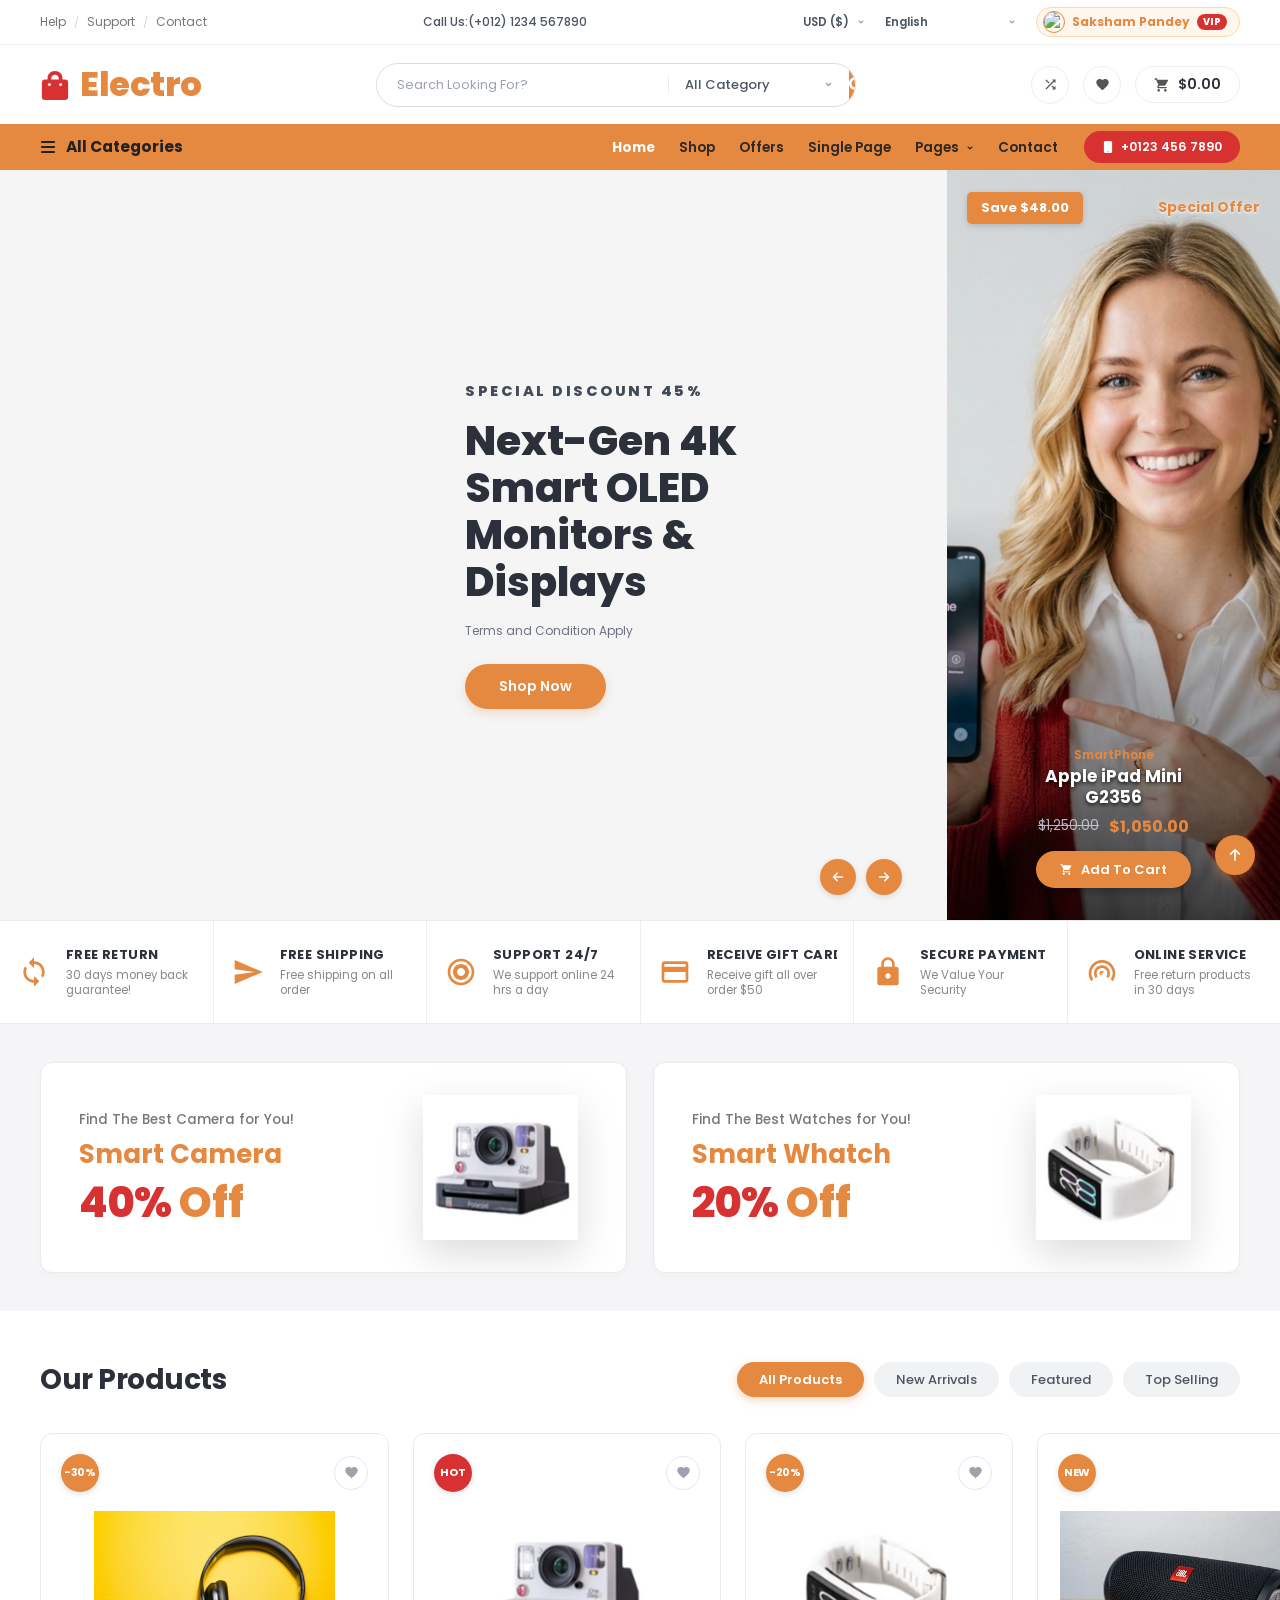
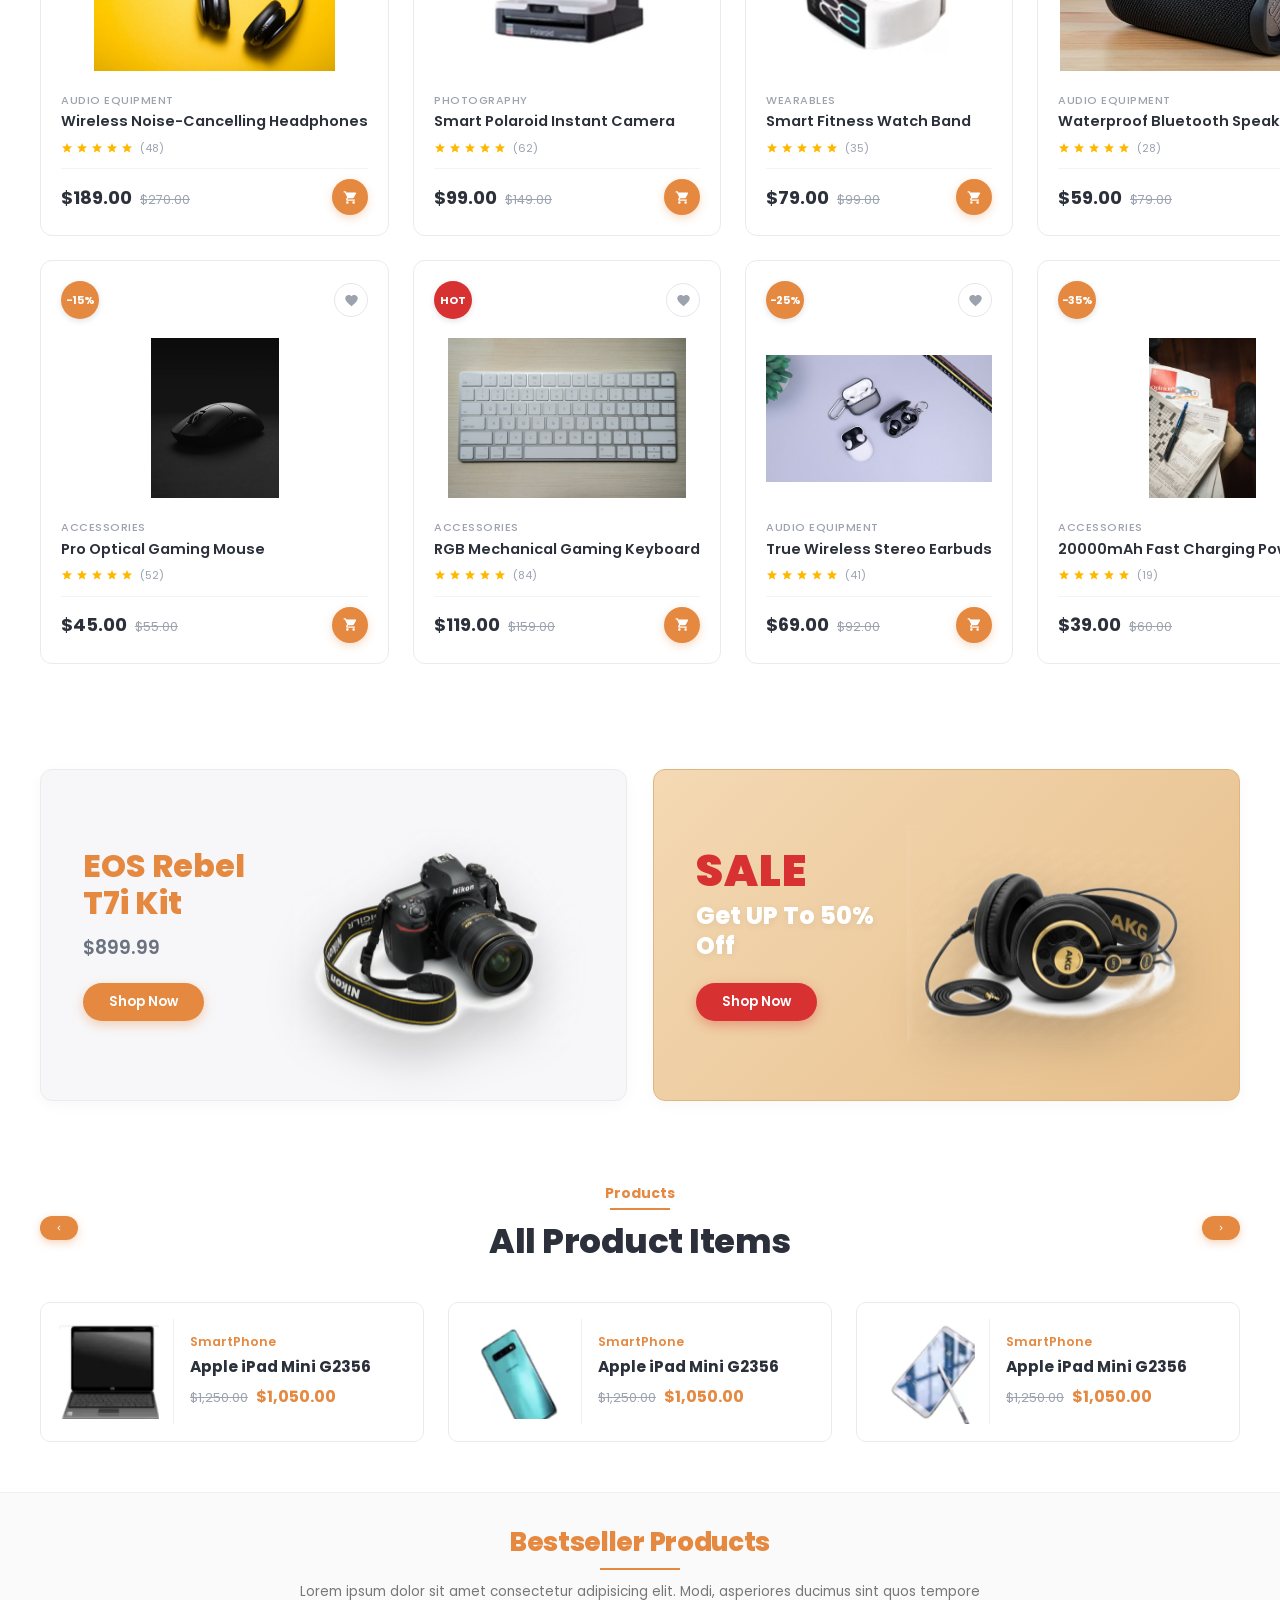
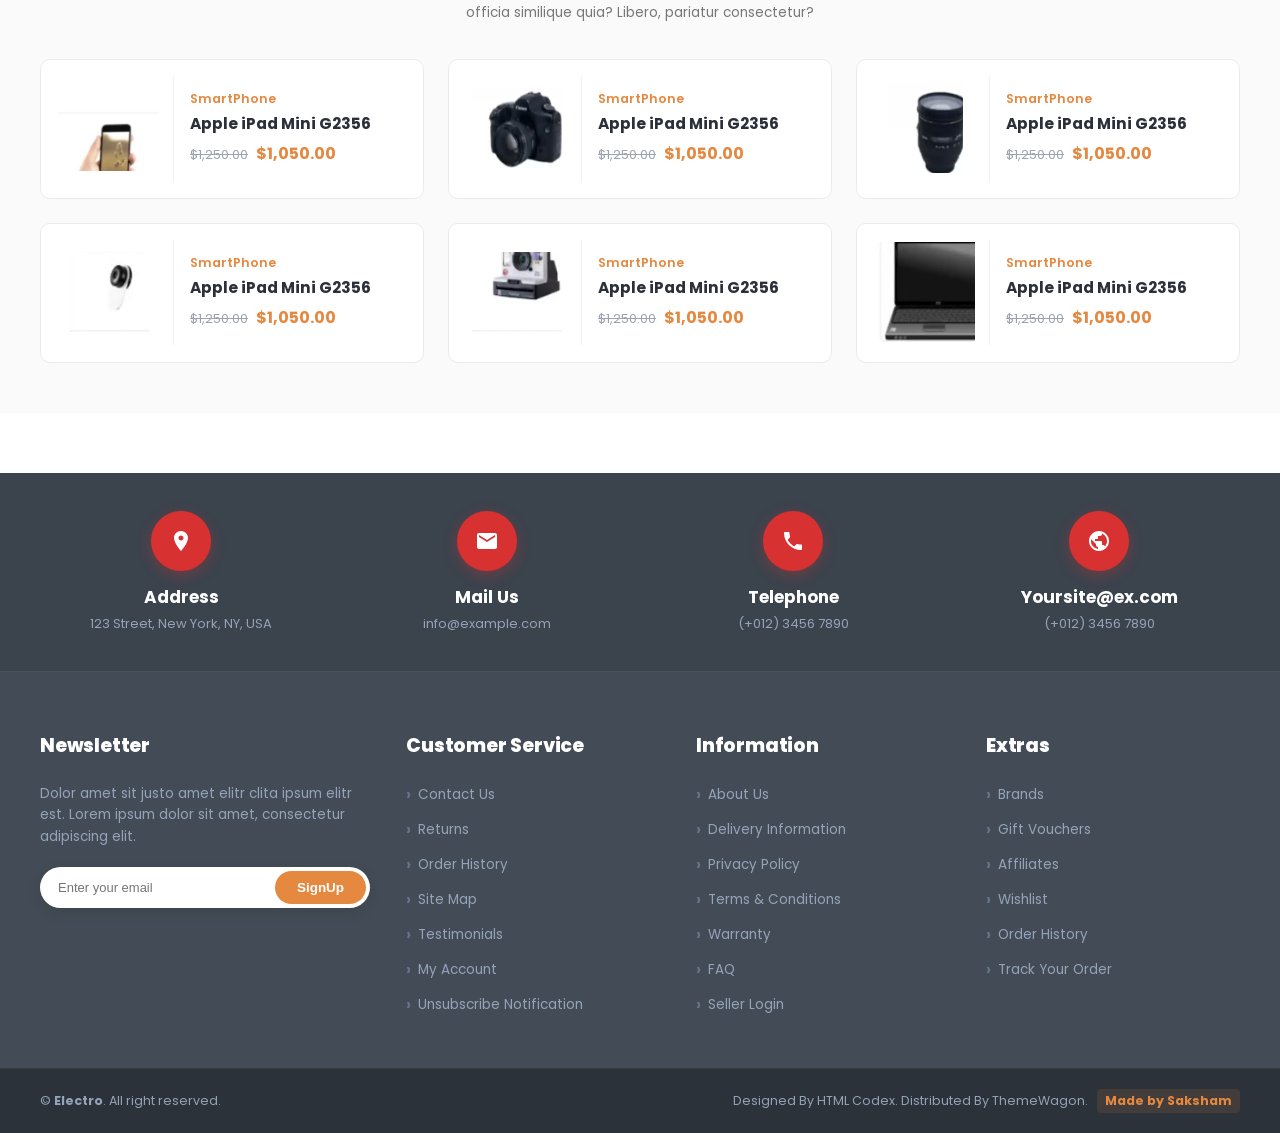
==== commit bf2bc671: "Update: describe your changes here" ====
--- a/index.html
+++ b/index.html
@@ -38,14 +38,30 @@
 
             <!-- Right Options: Currency, Language, Dashboard -->
             <div class="top-right">
-                <div class="top-item dropdown">
-                    <span>USD</span>
+                <div class="top-item dropdown top-select-wrapper" title="Select Currency">
+                    <select class="top-select-currency" id="currency-select" aria-label="Select Currency">
+                        <option value="USD">USD ($)</option>
+                        <option value="INR">INR (₹)</option>
+                        <option value="RUB">RUB (₽)</option>
+                        <option value="JPY">JPY (¥)</option>
+                        <option value="EUR">EUR (€)</option>
+                        <option value="GBP">GBP (£)</option>
+                        <option value="AED">AED (د.إ)</option>
+                    </select>
                     <svg class="icon icon-down" viewBox="0 0 320 512" width="8" height="8" fill="currentColor">
                         <path d="M143 352.3L7 216.3c-9.4-9.4-9.4-24.6 0-33.9l22.6-22.6c9.4-9.4 24.6-9.4 33.9 0l96.4 96.4 96.4-96.4c9.4-9.4 24.6-9.4 33.9 0l22.6 22.6c9.4 9.4 9.4 24.6 0 33.9l-136 136c-9.2 9.4-24.4 9.4-33.8 0z"/>
                     </svg>
                 </div>
-                <div class="top-item dropdown">
-                    <span>English</span>
+                <div class="top-item dropdown top-select-wrapper" title="Select Language">
+                    <select class="top-select-language" id="language-select" aria-label="Select Language">
+                        <option value="en">English</option>
+                        <option value="hi">हिन्दी (Hindi)</option>
+                        <option value="ru">Русский (Russian)</option>
+                        <option value="ja">日本語 (Japanese)</option>
+                        <option value="es">Español (Spanish)</option>
+                        <option value="de">Deutsch (German)</option>
+                        <option value="ar">العربية (Arabic)</option>
+                    </select>
                     <svg class="icon icon-down" viewBox="0 0 320 512" width="8" height="8" fill="currentColor">
                         <path d="M143 352.3L7 216.3c-9.4-9.4-9.4-24.6 0-33.9l22.6-22.6c9.4-9.4 24.6-9.4 33.9 0l96.4 96.4 96.4-96.4c9.4-9.4 24.6-9.4 33.9 0l22.6 22.6c9.4 9.4 9.4 24.6 0 33.9l-136 136c-9.2 9.4-24.4 9.4-33.8 0z"/>
                     </svg>
@@ -54,7 +70,7 @@
                     <svg class="icon icon-home" viewBox="0 0 576 512" width="11" height="11" fill="currentColor">
                         <path d="M280.37 148.26L96 300.11V464a16 16 0 0 0 16 16l112.06-.29a16 16 0 0 0 15.92-16V368a16 16 0 0 1 16-16h64a16 16 0 0 1 16 16v95.64a16 16 0 0 0 16 16.05L464 480a16 16 0 0 0 16-16V300L295.67 148.26a12.19 12.19 0 0 0-15.3 0zM571.6 251.47L488 182.56V44.05a12 12 0 0 0-12-12h-56a12 12 0 0 0-12 12v73.61L318.47 43a48 48 0 0 0-61 0L4.34 251.47a12 12 0 0 0-1.6 16.9l25.5 31A12 12 0 0 0 45.15 301l235.22-193.74a12.19 12.19 0 0 1 15.3 0L530.9 301a12 12 0 0 0 16.9-1.6l25.5-31a12 12 0 0 0-1.7-16.93z"/>
                     </svg>
-                    <span>My Dashboard</span>
+                    <span data-i18n="my_dashboard">My Dashboard</span>
                 </a>
             </div>
         </div>
@@ -83,14 +99,21 @@
 
             <!-- Search Area with Category Dropdown -->
             <div class="search-wrapper">
-                <input type="text" class="search-input" placeholder="Search Looking For?">
-                <div class="category-dropdown">
-                    <span>All Category</span>
+                <input type="text" class="search-input" placeholder="Search Looking For?" id="global-search-input">
+                <div class="category-dropdown" style="position:relative;">
+                    <select class="search-category-select" id="header-category-select" aria-label="Select Category">
+                        <option value="all">All Category</option>
+                        <option value="SmartPhone">Smartphones</option>
+                        <option value="Electronics">Electronics</option>
+                        <option value="Photography">Cameras &amp; Photo</option>
+                        <option value="Audio">Audio &amp; Studio</option>
+                        <option value="Accessories">Accessories</option>
+                    </select>
                     <svg class="icon icon-down" viewBox="0 0 320 512" width="9" height="9" fill="currentColor">
                         <path d="M143 352.3L7 216.3c-9.4-9.4-9.4-24.6 0-33.9l22.6-22.6c9.4-9.4 24.6-9.4 33.9 0l96.4 96.4 96.4-96.4c9.4-9.4 24.6-9.4 33.9 0l22.6 22.6c9.4 9.4 9.4 24.6 0 33.9l-136 136c-9.2 9.4-24.4 9.4-33.8 0z"/>
                     </svg>
                 </div>
-                <button type="submit" class="search-btn" aria-label="Search">
+                <button type="submit" class="search-btn" id="global-search-btn" aria-label="Search">
                     <svg class="icon icon-search" viewBox="0 0 512 512" width="16" height="16" fill="currentColor">
                         <path d="M505 442.7L405.3 343c-4.5-4.5-10.6-7-17-7H372c27.6-35.3 44-79.7 44-128C416 93.1 322.9 0 208 0S0 93.1 0 208s93.1 208 208 208c48.3 0 92.7-16.4 128-44v16.3c0 6.4 2.5 12.5 7 17l99.7 99.7c9.4 9.4 24.6 9.4 33.9 0l28.3-28.3c9.4-9.4 9.4-24.6.1-34zM208 336c-70.7 0-128-57.2-128-128 0-70.7 57.2-128 128-128 70.7 0 128 57.2 128 128 0 70.7-57.2 128-128 128z"/>
                     </svg>
@@ -104,7 +127,7 @@
                         <path d="M10.59 9.17L5.41 4 4 5.41l5.17 5.17 1.42-1.41zM14.5 4l2.04 2.04L4 18.59 5.41 20 17.96 7.46 20 9.5V4h-5.5zm.33 9.42l-1.41 1.41 3.13 3.13L14.5 20H20v-5.5l-2.04 2.04-3.13-3.12z"/>
                     </svg>
                 </a>
-                <a href="profile.html" class="action-circle" title="Wishlist">
+                <a href="profile.html#liked" class="action-circle" title="Wishlist">
                     <svg class="icon icon-heart" viewBox="0 0 24 24" width="15" height="15" fill="currentColor">
                         <path d="M12 21.35l-1.45-1.32C5.4 15.36 2 12.28 2 8.5 2 5.42 4.42 3 7.5 3c1.74 0 3.41.81 4.5 2.09C13.09 3.81 14.76 3 16.5 3 19.58 3 22 5.42 22 8.5c0 3.78-3.4 6.86-8.55 11.54L12 21.35z"/>
                     </svg>
@@ -125,12 +148,20 @@
     <!-- ========================================================= -->
     <nav class="nav-ribbon">
         <div class="container nav-container">
-            <!-- Left: All Categories Trigger -->
-            <div class="nav-categories">
+            <!-- Left: All Categories Trigger with Dropdown Menu -->
+            <div class="nav-categories" id="nav-categories-trigger">
                 <svg class="icon icon-bars" viewBox="0 0 448 512" width="16" height="16" fill="currentColor">
                     <path d="M0 96C0 78.3 14.3 64 32 64H416c17.7 0 32 14.3 32 32s-14.3 32-32 32H32C14.3 128 0 113.7 0 96zM0 256c0-17.7 14.3-32 32-32H416c17.7 0 32 14.3 32 32s-14.3 32-32 32H32c-17.7 0-32-14.3-32-32zM448 416c0 17.7-14.3 32-32 32H32c-17.7 0-32-14.3-32-32s14.3-32 32-32H416c17.7 0 32 14.3 32 32z"/>
                 </svg>
-                <span class="categories-title">All Categories</span>
+                <span class="categories-title" data-i18n="nav_all_categories">All Categories</span>
+                <div class="nav-categories-menu" id="nav-categories-dropdown">
+                    <a href="javascript:void(0)" class="nav-cat-item" data-category="all">📱 All Categories</a>
+                    <a href="javascript:void(0)" class="nav-cat-item" data-category="SmartPhone">📲 Smartphones &amp; Tablets</a>
+                    <a href="javascript:void(0)" class="nav-cat-item" data-category="Photography">📷 Cameras &amp; Photography</a>
+                    <a href="javascript:void(0)" class="nav-cat-item" data-category="Electronics">💻 Laptops &amp; Computers</a>
+                    <a href="javascript:void(0)" class="nav-cat-item" data-category="Audio">🎧 Audio &amp; Headphones</a>
+                    <a href="javascript:void(0)" class="nav-cat-item" data-category="Accessories">⌚ Gadget Accessories</a>
+                </div>
             </div>
 
             <!-- Right Group: Nav Links + Hotline Pill -->
@@ -243,9 +274,27 @@
     </section>
 
     <!-- ========================================================= -->
+    <!-- DYNAMIC LIVE SEARCH & CATEGORY FILTER RESULTS             -->
+    <!-- ========================================================= -->
+    <section class="electro-search-results-section" id="search-results-section" style="display:none;">
+        <div class="container">
+            <div class="search-results-header">
+                <div>
+                    <h2 class="search-results-heading" id="search-results-title">🔍 Search Results</h2>
+                    <p class="search-results-meta" id="search-results-meta">Showing products matching your search</p>
+                </div>
+                <button type="button" class="btn-clear-search" id="btn-clear-search">✕ Clear &amp; Show All</button>
+            </div>
+            <div class="search-results-grid" id="search-results-grid">
+                <!-- Dynamically populated by Electro.Search -->
+            </div>
+        </div>
+    </section>
+
+    <!-- ========================================================= -->
     <!-- 4A. CUSTOMER BENEFITS STRIP                               -->
     <!-- ========================================================= -->
-    <section class="reference-offers-benefits-strip" id="customer-benefits">
+    <section class="reference-offers-benefits-strip hide-on-search" id="customer-benefits">
         <div class="container reference-offers-benefits-container">
             <!-- 1. FREE RETURN -->
             <div class="reference-offers-benefit-item">
@@ -330,7 +379,7 @@
     <!-- ========================================================= -->
     <!-- 4B. PROMOTIONAL PRODUCT BANNERS                           -->
     <!-- ========================================================= -->
-    <section class="reference-offers-promo-section">
+    <section class="reference-offers-promo-section hide-on-search">
         <div class="container">
             <div class="reference-offers-promo-grid">
                 <!-- Left Banner: Smart Camera -->
@@ -369,7 +418,7 @@
     <!-- ========================================================= -->
     <!-- 4C. OUR PRODUCTS SECTION                                  -->
     <!-- ========================================================= -->
-    <section class="reference-offers-products-section" id="our-products">
+    <section class="reference-offers-products-section hide-on-search" id="our-products">
         <div class="container">
             <!-- Pure CSS Filter State Inputs -->
             <input type="radio" name="ref-product-filter" id="filter-all" class="reference-offers-filter-radio" checked>
@@ -676,7 +725,7 @@
     <!-- ========================================================= -->
     <!-- 4D. DUAL PROMOTIONAL BANNERS WITH FLOATING ANIMATION     -->
     <!-- ========================================================= -->
-    <section class="reference-dual-banner-section" id="floating-promos">
+    <section class="reference-dual-banner-section hide-on-search" id="floating-promos">
         <div class="container">
             <div class="reference-dual-banner-grid">
                 <!-- Left: EOS Rebel T7i Kit with Floating DSLR Camera -->
@@ -709,7 +758,7 @@
     <!-- ========================================================= -->
     <!-- 4E. ALL PRODUCT ITEMS SECTION                             -->
     <!-- ========================================================= -->
-    <section class="reference-catalog-section" id="all-product-items">
+    <section class="reference-catalog-section hide-on-search" id="all-product-items">
         <div class="container">
             <div class="reference-centered-header">
                 <span class="reference-header-eyebrow">Products</span>
@@ -837,7 +886,7 @@
     <!-- ========================================================= -->
     <!-- 4F. BESTSELLER PRODUCTS (WITH HOVER ACTION DRAWER)        -->
     <!-- ========================================================= -->
-    <section class="reference-catalog-section" id="bestseller-products" style="background-color: #fafafa; border-top: 1px solid #f0f0f0;">
+    <section class="reference-catalog-section hide-on-search" id="bestseller-products" style="background-color: #fafafa; border-top: 1px solid #f0f0f0;">
         <div class="container">
             <div class="reference-centered-header">
                 <h2 class="reference-header-bestseller-title">Bestseller Products</h2>
--- a/app-styles.css
+++ b/app-styles.css
@@ -1510,3 +1510,352 @@
     }
 }
 
+
+/* ==========================================================================
+   11. TOP BAR SELECTORS (CURRENCY & LANGUAGE SWITCHERS)
+   ========================================================================== */
+.top-select-wrapper {
+    position: relative;
+    display: inline-flex;
+    align-items: center;
+    cursor: pointer;
+}
+
+.top-select-currency,
+.top-select-language {
+    background: transparent;
+    color: #4b5563;
+    font-family: inherit;
+    font-size: 11.5px;
+    font-weight: 600;
+    border: none;
+    outline: none;
+    cursor: pointer;
+    padding-right: 14px;
+    -webkit-appearance: none;
+    -moz-appearance: none;
+    appearance: none;
+    transition: color 0.2s ease;
+}
+
+.top-select-currency:hover,
+.top-select-language:hover {
+    color: var(--primary-orange);
+}
+
+.top-select-currency option,
+.top-select-language option {
+    background-color: #ffffff;
+    color: #1e293b;
+    font-size: 13px;
+    padding: 6px;
+}
+
+.top-select-wrapper .icon-down {
+    position: absolute;
+    right: 0;
+    pointer-events: none;
+    color: #9ca3af;
+}
+
+/* ==========================================================================
+   12. SEARCH BAR CATEGORY SELECT & NAV RIBBON CATEGORIES MENU
+   ========================================================================== */
+.search-category-select {
+    background: transparent;
+    color: #4b5563;
+    font-family: inherit;
+    font-size: 13px;
+    font-weight: 500;
+    border: none;
+    outline: none;
+    cursor: pointer;
+    padding-right: 14px;
+    -webkit-appearance: none;
+    -moz-appearance: none;
+    appearance: none;
+}
+
+.search-category-select option {
+    background-color: #ffffff;
+    color: #1e293b;
+    font-size: 13.5px;
+    padding: 6px;
+}
+
+.nav-categories {
+    position: relative;
+}
+
+.nav-categories-menu {
+    position: absolute;
+    top: 100%;
+    left: 0;
+    width: 240px;
+    background: #ffffff;
+    box-shadow: 0 10px 30px rgba(0, 0, 0, 0.12);
+    border-radius: 0 0 8px 8px;
+    border: 1px solid #f1f5f9;
+    border-top: 3px solid var(--primary-orange);
+    display: none;
+    flex-direction: column;
+    z-index: 1000;
+    animation: fadeInDown 0.25s ease;
+}
+
+.nav-categories:hover .nav-categories-menu {
+    display: flex;
+}
+
+.nav-cat-item {
+    padding: 12px 18px;
+    font-size: 13.5px;
+    font-weight: 600;
+    color: #334155;
+    text-decoration: none;
+    border-bottom: 1px solid #f8fafc;
+    transition: all 0.2s ease;
+    display: flex;
+    align-items: center;
+    gap: 8px;
+}
+
+.nav-cat-item:hover {
+    background-color: #fff7ed;
+    color: var(--primary-orange);
+    padding-left: 24px;
+}
+
+@keyframes fadeInDown {
+    from {
+        opacity: 0;
+        transform: translateY(-8px);
+    }
+    to {
+        opacity: 1;
+        transform: translateY(0);
+    }
+}
+
+/* ==========================================================================
+   13. DYNAMIC SEARCH RESULTS SECTION (HOMEPAGE)
+   ========================================================================== */
+.electro-search-results-section {
+    padding: 40px 0 60px 0;
+    background: #ffffff;
+    border-bottom: 2px solid #f1f5f9;
+    position: relative;
+    z-index: 20;
+    animation: fadeInSearch 0.35s ease;
+}
+
+@keyframes fadeInSearch {
+    from { opacity: 0; transform: translateY(-10px); }
+    to { opacity: 1; transform: translateY(0); }
+}
+
+.search-results-header {
+    display: flex;
+    align-items: center;
+    justify-content: space-between;
+    padding-bottom: 18px;
+    margin-bottom: 28px;
+    border-bottom: 2px solid #f1f5f9;
+    flex-wrap: wrap;
+    gap: 16px;
+}
+
+.search-results-heading {
+    font-size: 24px;
+    font-weight: 800;
+    color: #1e293b;
+    margin: 0;
+}
+
+.search-results-meta {
+    font-size: 14px;
+    color: #64748b;
+    margin: 4px 0 0 0;
+}
+
+.btn-clear-search {
+    background: #f1f5f9;
+    color: #475569;
+    border: 1px solid #cbd5e1;
+    padding: 8px 20px;
+    border-radius: 20px;
+    font-size: 13px;
+    font-weight: 700;
+    cursor: pointer;
+    transition: all 0.2s ease;
+    display: inline-flex;
+    align-items: center;
+    gap: 6px;
+}
+
+.btn-clear-search:hover {
+    background: var(--primary-red);
+    color: #ffffff;
+    border-color: var(--primary-red);
+    transform: scale(1.03);
+}
+
+.search-results-grid {
+    display: grid;
+    grid-template-columns: repeat(auto-fill, minmax(260px, 1fr));
+    gap: 26px;
+}
+
+/* Hide normal homepage sections when search is active as requested */
+body.body-searching .hide-on-search {
+    display: none !important;
+}
+
+/* ==========================================================================
+   14. WISHLIST / LIKE HEART BUTTON STYLES & ANIMATION
+   ========================================================================== */
+.reference-drawer-circle-btn.is-liked,
+.offers-page-wishlist-btn.is-liked,
+.is-liked,
+.is-liked svg {
+    color: #e53e3e !important;
+    fill: #e53e3e !important;
+}
+
+.reference-drawer-circle-btn.is-liked {
+    background-color: #fee2e2 !important;
+    border-color: #fca5a5 !important;
+    animation: electroHeartBeat 0.4s ease;
+}
+
+@keyframes electroHeartBeat {
+    0% { transform: scale(1); }
+    50% { transform: scale(1.35); }
+    100% { transform: scale(1); }
+}
+
+.liked-badge {
+    background-color: #e53e3e;
+    color: #ffffff;
+    font-size: 11px;
+    font-weight: 800;
+    padding: 2px 7px;
+    border-radius: 12px;
+    margin-left: 6px;
+}
+
+/* ==========================================================================
+   15. PROFILE - LIKED PRODUCTS (पसंद किए गए उत्पाद) GRID
+   ========================================================================== */
+.profile-liked-grid {
+    display: grid;
+    grid-template-columns: repeat(auto-fill, minmax(240px, 1fr));
+    gap: 20px;
+}
+
+.liked-card {
+    background: #ffffff;
+    border: 1px solid #e2e8f0;
+    border-radius: 8px;
+    padding: 16px;
+    display: flex;
+    flex-direction: column;
+    justify-content: space-between;
+    transition: transform 0.2s ease, box-shadow 0.2s ease;
+    position: relative;
+}
+
+.liked-card:hover {
+    transform: translateY(-3px);
+    box-shadow: 0 8px 20px rgba(0, 0, 0, 0.06);
+    border-color: #cbd5e1;
+}
+
+.liked-card-img-wrap {
+    width: 100%;
+    height: 150px;
+    display: flex;
+    align-items: center;
+    justify-content: center;
+    margin-bottom: 12px;
+    background: #fafafa;
+    border-radius: 6px;
+    padding: 10px;
+}
+
+.liked-card-img {
+    max-width: 100%;
+    max-height: 100%;
+    object-fit: contain;
+}
+
+.liked-card-category {
+    font-size: 11px;
+    font-weight: 700;
+    text-transform: uppercase;
+    color: #94a3b8;
+    margin-bottom: 4px;
+    display: block;
+}
+
+.liked-card-title {
+    font-size: 14px;
+    font-weight: 700;
+    color: #1e293b;
+    margin-bottom: 8px;
+    line-height: 1.35;
+    height: 38px;
+    overflow: hidden;
+}
+
+.liked-card-price {
+    font-size: 16px;
+    font-weight: 800;
+    color: var(--primary-orange);
+    margin-bottom: 14px;
+}
+
+.liked-card-actions {
+    display: flex;
+    align-items: center;
+    gap: 8px;
+}
+
+.btn-liked-add-cart {
+    flex: 1;
+    background-color: var(--primary-orange);
+    color: #ffffff;
+    border: none;
+    padding: 7px 12px;
+    border-radius: 20px;
+    font-size: 12px;
+    font-weight: 700;
+    cursor: pointer;
+    transition: background-color 0.2s ease;
+}
+
+.btn-liked-add-cart:hover {
+    background-color: var(--primary-orange-hover);
+}
+
+.btn-liked-remove {
+    background: #fee2e2;
+    color: #ef4444;
+    border: 1px solid #fecaca;
+    width: 32px;
+    height: 32px;
+    border-radius: 50%;
+    font-size: 13px;
+    font-weight: 800;
+    cursor: pointer;
+    display: flex;
+    align-items: center;
+    justify-content: center;
+    transition: all 0.2s ease;
+}
+
+.btn-liked-remove:hover {
+    background: #ef4444;
+    color: #ffffff;
+    border-color: #ef4444;
+}
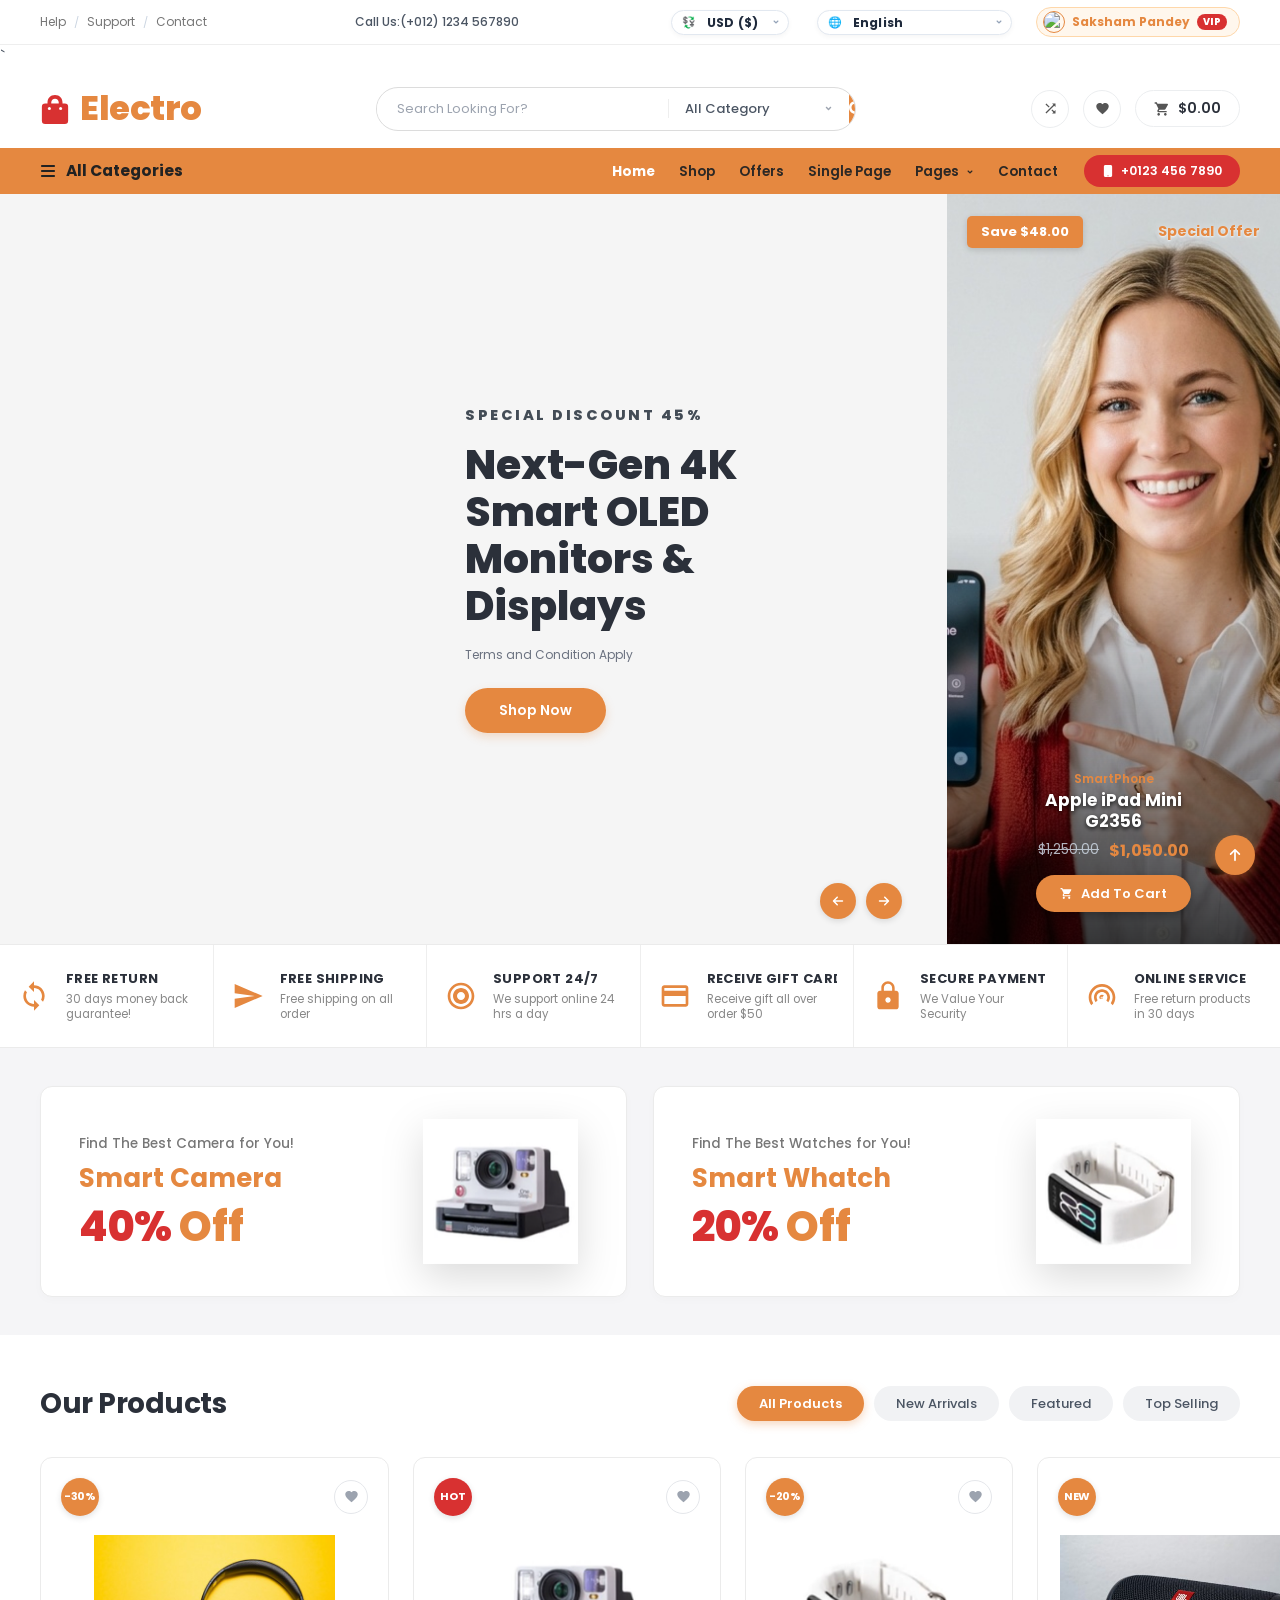
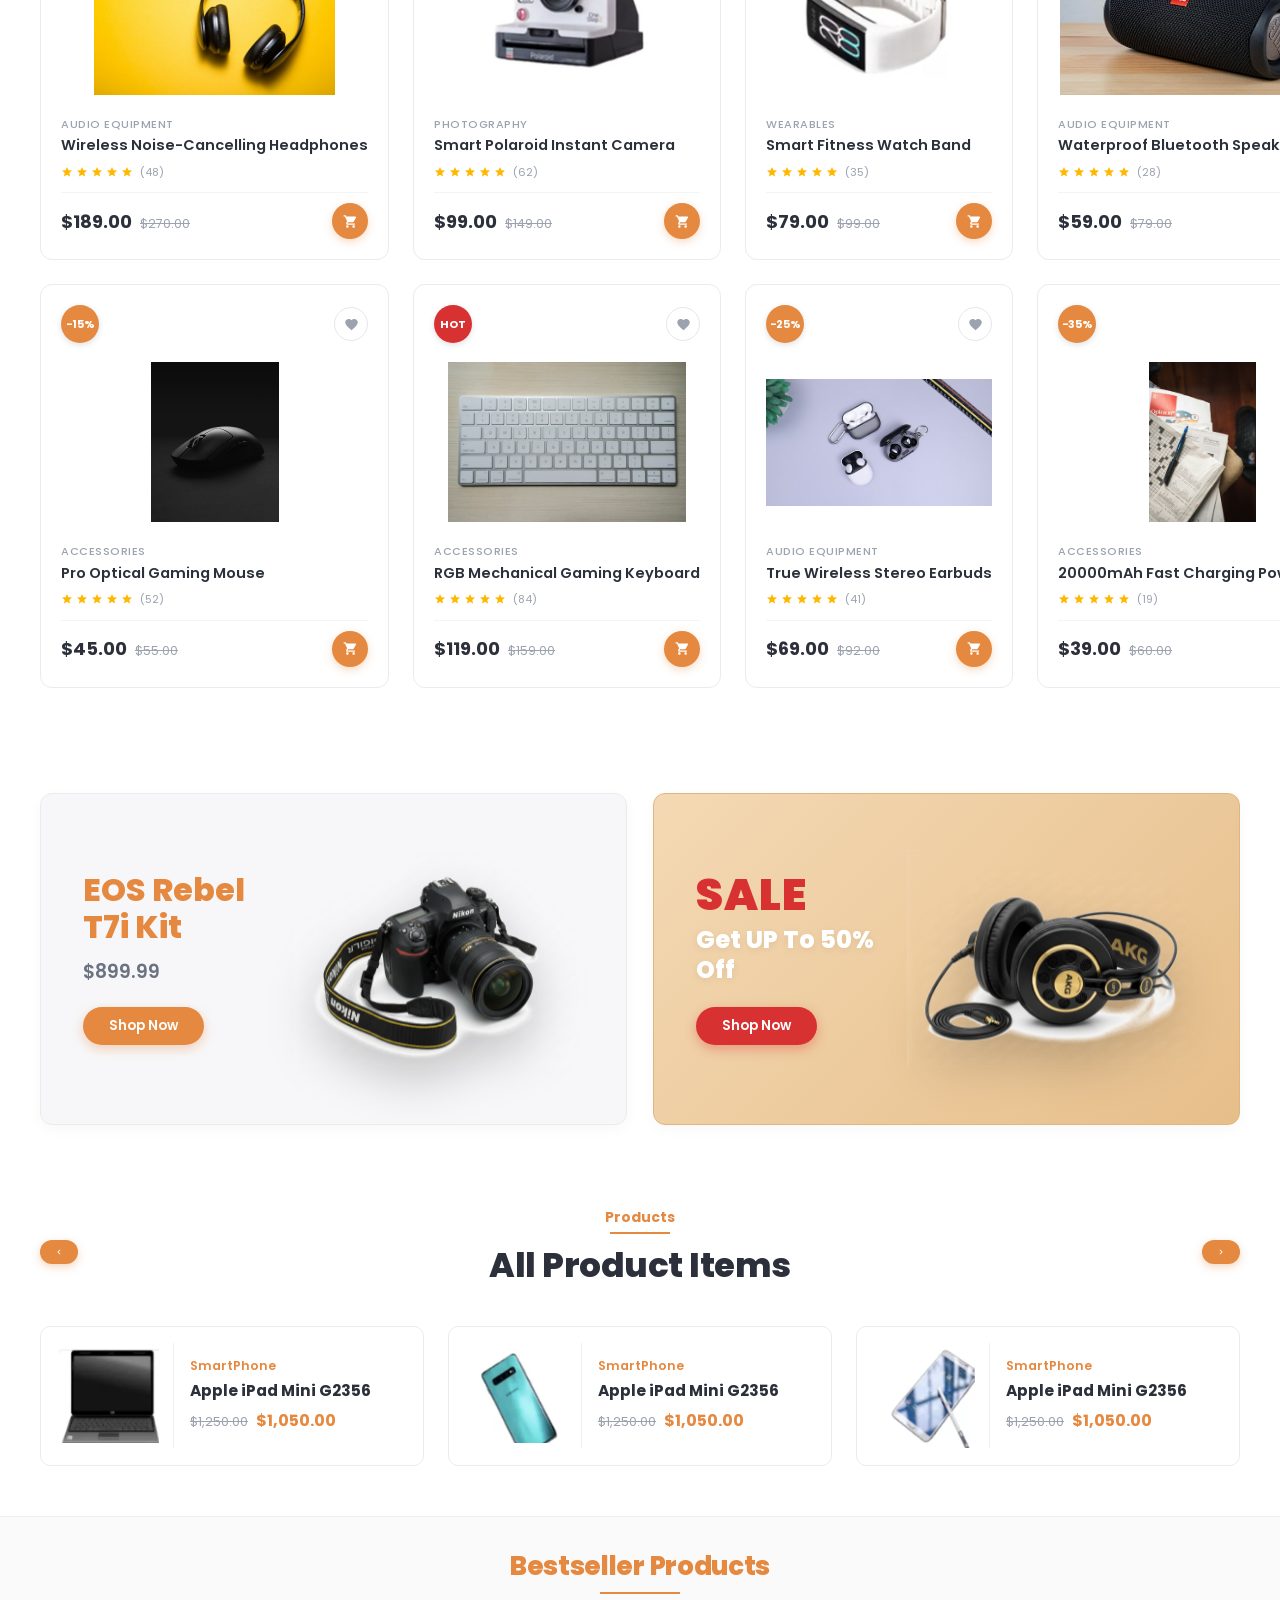
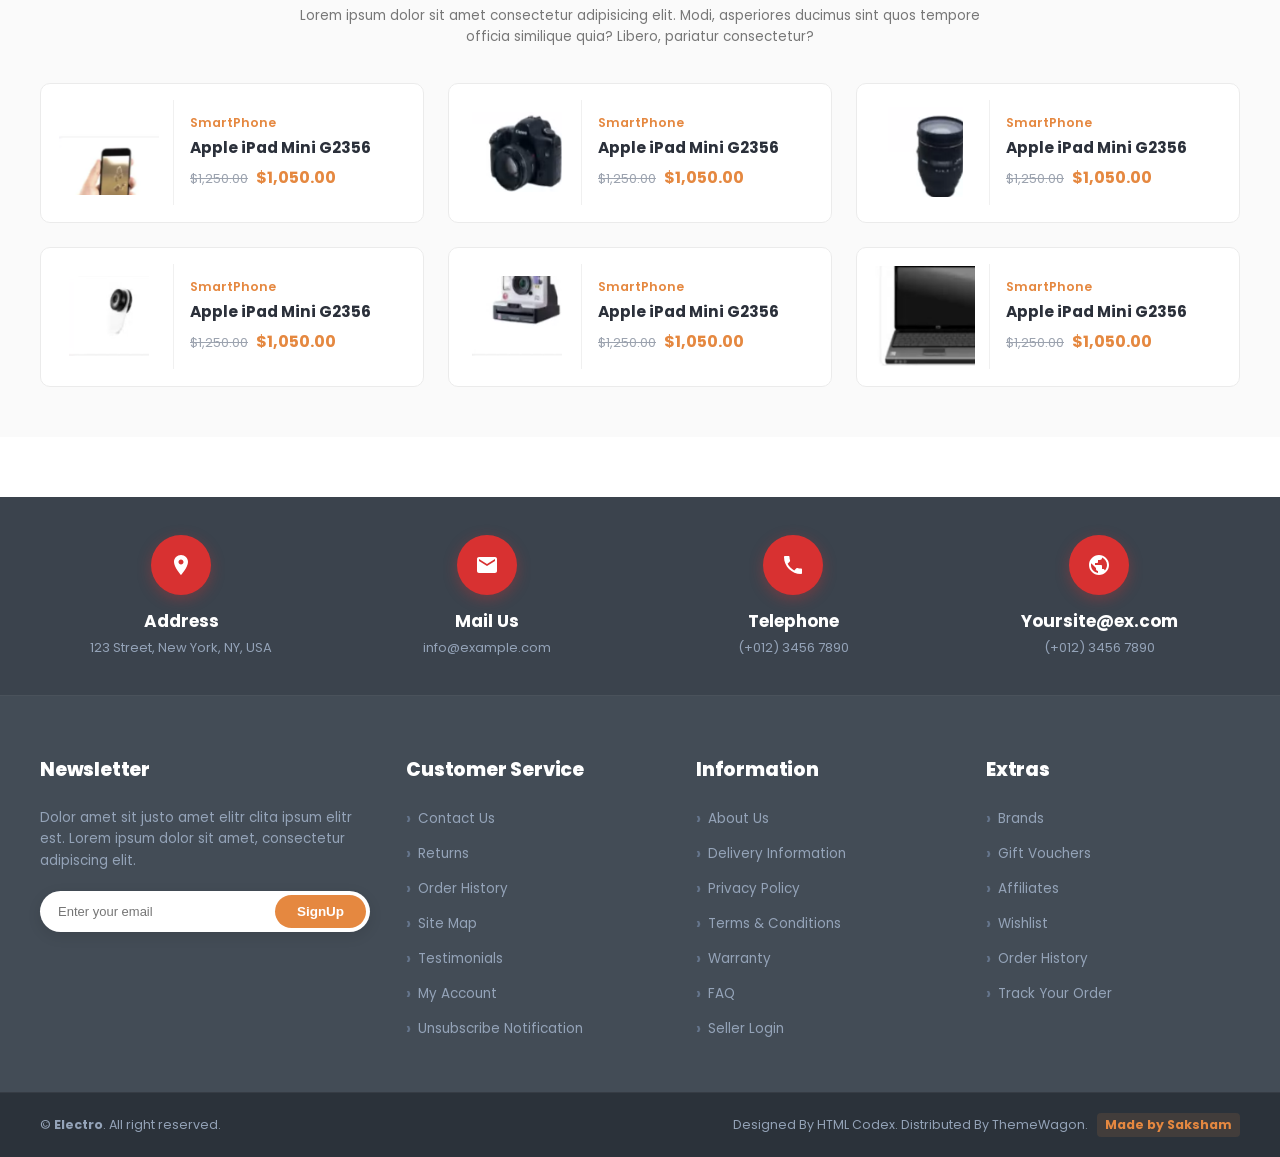
==== commit 84d616de: "Update application code" ====
--- a/index.html
+++ b/index.html
@@ -75,7 +75,7 @@
             </div>
         </div>
     </div>
-
+`
     <!-- ========================================================= -->
     <!-- 2. MAIN HEADER (Logo, Search Bar, Quick Actions)          -->
     <!-- ========================================================= -->
--- a/app-styles.css
+++ b/app-styles.css
@@ -1512,22 +1512,56 @@
 
 
 /* ==========================================================================
-   11. TOP BAR SELECTORS (CURRENCY & LANGUAGE SWITCHERS)
+   11. TOP BAR SELECTORS (PREMIUM GLASS-PILL CURRENCY & LANGUAGE SWITCHERS)
    ========================================================================== */
 .top-select-wrapper {
     position: relative;
     display: inline-flex;
     align-items: center;
+    background: #ffffff;
+    border: 1.5px solid #e2e8f0;
+    border-radius: 20px;
+    padding: 3px 12px 3px 10px;
+    margin: 0 4px;
+    box-shadow: 0 2px 5px rgba(0, 0, 0, 0.04);
     cursor: pointer;
+    transition: all 0.25s cubic-bezier(0.16, 1, 0.3, 1);
+}
+
+.top-select-wrapper[title*="Currency"]::before {
+    content: '💱';
+    font-size: 11px;
+    margin-right: 6px;
+    line-height: 1;
+}
+
+.top-select-wrapper[title*="Language"]::before {
+    content: '🌐';
+    font-size: 11px;
+    margin-right: 6px;
+    line-height: 1;
+}
+
+.top-select-wrapper:hover {
+    border-color: var(--primary-orange);
+    box-shadow: 0 4px 12px rgba(229, 136, 64, 0.2);
+    transform: translateY(-1px);
+    background: #fffaf5;
+}
+
+.top-select-wrapper:focus-within {
+    border-color: var(--primary-orange);
+    box-shadow: 0 0 0 3px rgba(229, 136, 64, 0.2);
 }
 
 .top-select-currency,
 .top-select-language {
     background: transparent;
-    color: #4b5563;
+    color: #1e293b;
     font-family: inherit;
-    font-size: 11.5px;
-    font-weight: 600;
+    font-size: 12px;
+    font-weight: 700;
+    letter-spacing: 0.2px;
     border: none;
     outline: none;
     cursor: pointer;
@@ -1548,14 +1582,21 @@
     background-color: #ffffff;
     color: #1e293b;
     font-size: 13px;
-    padding: 6px;
+    font-weight: 600;
+    padding: 10px 14px;
 }
 
 .top-select-wrapper .icon-down {
     position: absolute;
-    right: 0;
+    right: 8px;
     pointer-events: none;
-    color: #9ca3af;
+    color: #94a3b8;
+    transition: transform 0.2s ease, color 0.2s ease;
+}
+
+.top-select-wrapper:hover .icon-down {
+    color: var(--primary-orange);
+    transform: rotate(180deg);
 }
 
 /* ==========================================================================
@@ -1638,12 +1679,12 @@
 }
 
 /* ==========================================================================
-   13. DYNAMIC SEARCH RESULTS SECTION (HOMEPAGE)
+   13. DYNAMIC SEARCH RESULTS SECTION (AMAZON / FLIPKART SYNCHRONIZED GRID)
    ========================================================================== */
 .electro-search-results-section {
-    padding: 40px 0 60px 0;
-    background: #ffffff;
-    border-bottom: 2px solid #f1f5f9;
+    padding: 35px 0 60px 0;
+    background: #f8fafc;
+    border-bottom: 2px solid #e2e8f0;
     position: relative;
     z-index: 20;
     animation: fadeInSearch 0.35s ease;
@@ -1659,8 +1700,8 @@
     align-items: center;
     justify-content: space-between;
     padding-bottom: 18px;
-    margin-bottom: 28px;
-    border-bottom: 2px solid #f1f5f9;
+    margin-bottom: 24px;
+    border-bottom: 2px solid #e2e8f0;
     flex-wrap: wrap;
     gap: 16px;
 }
@@ -1668,7 +1709,7 @@
 .search-results-heading {
     font-size: 24px;
     font-weight: 800;
-    color: #1e293b;
+    color: #0f172a;
     margin: 0;
 }
 
@@ -1679,14 +1720,15 @@
 }
 
 .btn-clear-search {
-    background: #f1f5f9;
-    color: #475569;
-    border: 1px solid #cbd5e1;
-    padding: 8px 20px;
+    background: #ffffff;
+    color: #334155;
+    border: 1.5px solid #cbd5e1;
+    padding: 8px 22px;
     border-radius: 20px;
     font-size: 13px;
     font-weight: 700;
     cursor: pointer;
+    box-shadow: 0 1px 3px rgba(0, 0, 0, 0.05);
     transition: all 0.2s ease;
     display: inline-flex;
     align-items: center;
@@ -1698,12 +1740,241 @@
     color: #ffffff;
     border-color: var(--primary-red);
     transform: scale(1.03);
-}
-
+    box-shadow: 0 4px 12px rgba(216, 49, 49, 0.25);
+}
+
+/* Amazon / Flipkart Synchronized 5 to 6 Columns Grid */
 .search-results-grid {
     display: grid;
-    grid-template-columns: repeat(auto-fill, minmax(260px, 1fr));
-    gap: 26px;
+    grid-template-columns: repeat(6, 1fr);
+    gap: 16px;
+    align-items: stretch;
+}
+
+@media (max-width: 1400px) {
+    .search-results-grid {
+        grid-template-columns: repeat(5, 1fr);
+        gap: 14px;
+    }
+}
+
+@media (max-width: 1100px) {
+    .search-results-grid {
+        grid-template-columns: repeat(4, 1fr);
+        gap: 12px;
+    }
+}
+
+@media (max-width: 820px) {
+    .search-results-grid {
+        grid-template-columns: repeat(3, 1fr);
+        gap: 12px;
+    }
+}
+
+@media (max-width: 580px) {
+    .search-results-grid {
+        grid-template-columns: repeat(2, 1fr);
+        gap: 10px;
+    }
+}
+
+/* Amazon / Flipkart Product Card Styles */
+.amazon-product-card {
+    background: #ffffff;
+    border: 1px solid #e2e8f0;
+    border-radius: 8px;
+    padding: 12px;
+    display: flex;
+    flex-direction: column;
+    justify-content: space-between;
+    position: relative;
+    transition: all 0.25s cubic-bezier(0.16, 1, 0.3, 1);
+    box-shadow: 0 1px 3px rgba(0, 0, 0, 0.04);
+}
+
+.amazon-product-card:hover {
+    border-color: #cbd5e1;
+    box-shadow: 0 10px 25px rgba(0, 0, 0, 0.09);
+    transform: translateY(-4px);
+}
+
+.amazon-card-badge {
+    position: absolute;
+    top: 10px;
+    left: 10px;
+    background: #cc0c39;
+    color: #ffffff;
+    font-size: 10px;
+    font-weight: 800;
+    padding: 2px 7px;
+    border-radius: 4px;
+    text-transform: uppercase;
+    letter-spacing: 0.3px;
+    z-index: 2;
+}
+
+.amazon-card-wishlist-btn {
+    position: absolute;
+    top: 8px;
+    right: 8px;
+    width: 30px;
+    height: 30px;
+    border-radius: 50%;
+    background: #ffffff;
+    border: 1px solid #e2e8f0;
+    display: flex;
+    align-items: center;
+    justify-content: center;
+    cursor: pointer;
+    color: #94a3b8;
+    box-shadow: 0 2px 5px rgba(0,0,0,0.06);
+    transition: all 0.2s ease;
+    z-index: 2;
+}
+
+.amazon-card-wishlist-btn:hover {
+    color: #e53e3e;
+    border-color: #fca5a5;
+    transform: scale(1.1);
+}
+
+.amazon-card-wishlist-btn.is-liked {
+    color: #e53e3e !important;
+    background: #fee2e2;
+    border-color: #fca5a5;
+}
+
+.amazon-card-img-wrap {
+    width: 100%;
+    height: 145px;
+    display: flex;
+    align-items: center;
+    justify-content: center;
+    background: #fbfbfb;
+    border-radius: 6px;
+    padding: 8px;
+    margin-bottom: 10px;
+    position: relative;
+    overflow: hidden;
+    text-decoration: none;
+}
+
+.amazon-card-img-wrap img {
+    max-width: 100%;
+    max-height: 130px;
+    object-fit: contain;
+    transition: transform 0.3s ease;
+}
+
+.amazon-product-card:hover .amazon-card-img-wrap img {
+    transform: scale(1.06);
+}
+
+.amazon-card-info {
+    flex: 1;
+    display: flex;
+    flex-direction: column;
+}
+
+.amazon-card-cat {
+    font-size: 10.5px;
+    font-weight: 700;
+    text-transform: uppercase;
+    color: #64748b;
+    letter-spacing: 0.4px;
+    margin-bottom: 3px;
+    display: block;
+}
+
+.amazon-card-title {
+    font-size: 13px;
+    font-weight: 600;
+    color: #0f172a;
+    line-height: 1.35;
+    height: 35px;
+    overflow: hidden;
+    text-overflow: ellipsis;
+    display: -webkit-box;
+    -webkit-line-clamp: 2;
+    -webkit-box-orient: vertical;
+    margin-bottom: 6px;
+    text-decoration: none;
+    transition: color 0.2s ease;
+}
+
+.amazon-card-title:hover {
+    color: var(--primary-orange);
+}
+
+.amazon-card-rating {
+    display: flex;
+    align-items: center;
+    gap: 4px;
+    margin-bottom: 8px;
+}
+
+.amazon-stars {
+    color: #ffa41c;
+    font-size: 12px;
+    letter-spacing: 1px;
+}
+
+.amazon-review-count {
+    font-size: 11px;
+    color: #007185;
+    font-weight: 600;
+}
+
+.amazon-card-price-row {
+    display: flex;
+    align-items: baseline;
+    gap: 6px;
+    flex-wrap: wrap;
+    margin-bottom: 10px;
+}
+
+.amazon-price-current {
+    font-size: 16px;
+    font-weight: 800;
+    color: #0f172a;
+}
+
+.amazon-price-old {
+    font-size: 11.5px;
+    color: #64748b;
+    text-decoration: line-through;
+}
+
+.amazon-price-discount {
+    font-size: 11px;
+    font-weight: 700;
+    color: #16a34a;
+}
+
+.amazon-btn-add-cart {
+    width: 100%;
+    background: #ffd814;
+    border: 1px solid #fcd200;
+    border-radius: 20px;
+    padding: 7px 10px;
+    font-size: 12px;
+    font-weight: 700;
+    color: #0f1111;
+    cursor: pointer;
+    display: flex;
+    align-items: center;
+    justify-content: center;
+    gap: 6px;
+    box-shadow: 0 2px 5px rgba(213, 217, 217, 0.5);
+    transition: all 0.2s ease;
+    margin-top: auto;
+}
+
+.amazon-btn-add-cart:hover {
+    background: #f7ca00;
+    border-color: #f2c200;
+    box-shadow: 0 3px 8px rgba(213, 217, 217, 0.8);
 }
 
 /* Hide normal homepage sections when search is active as requested */
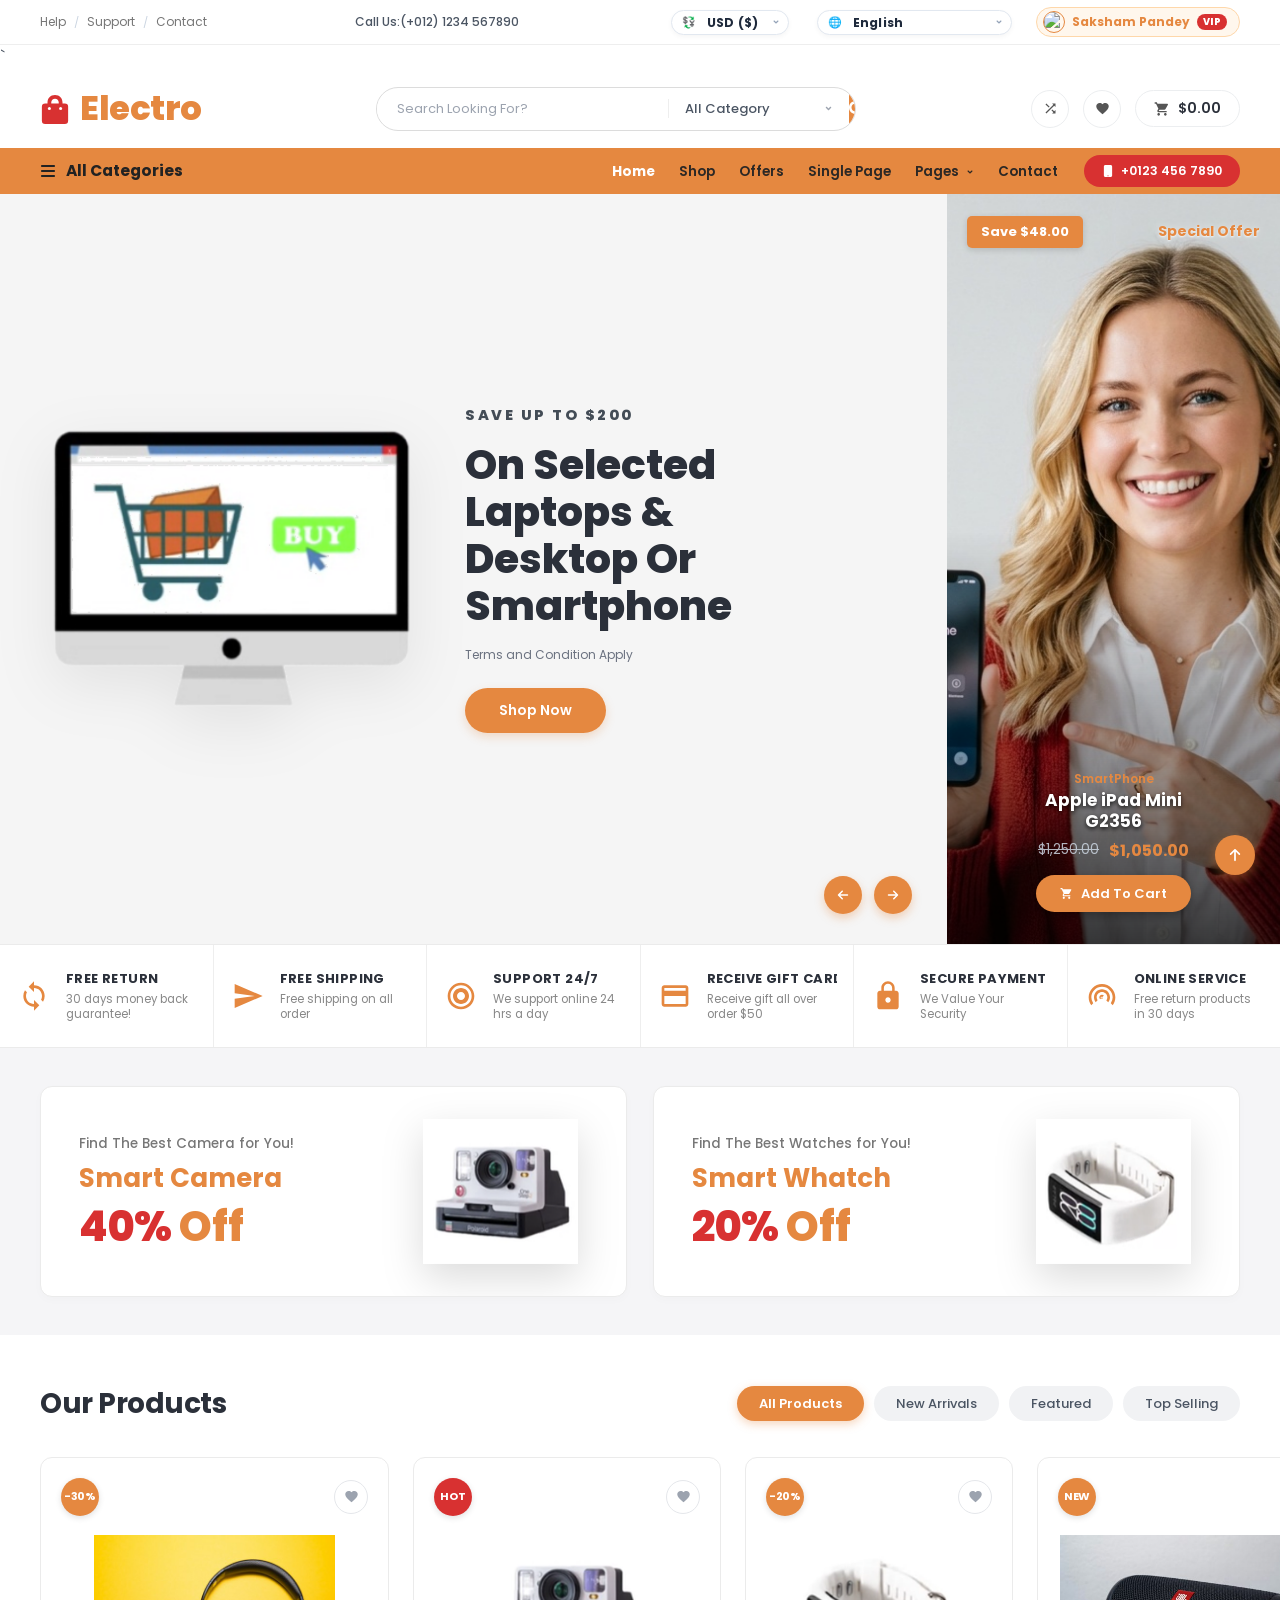
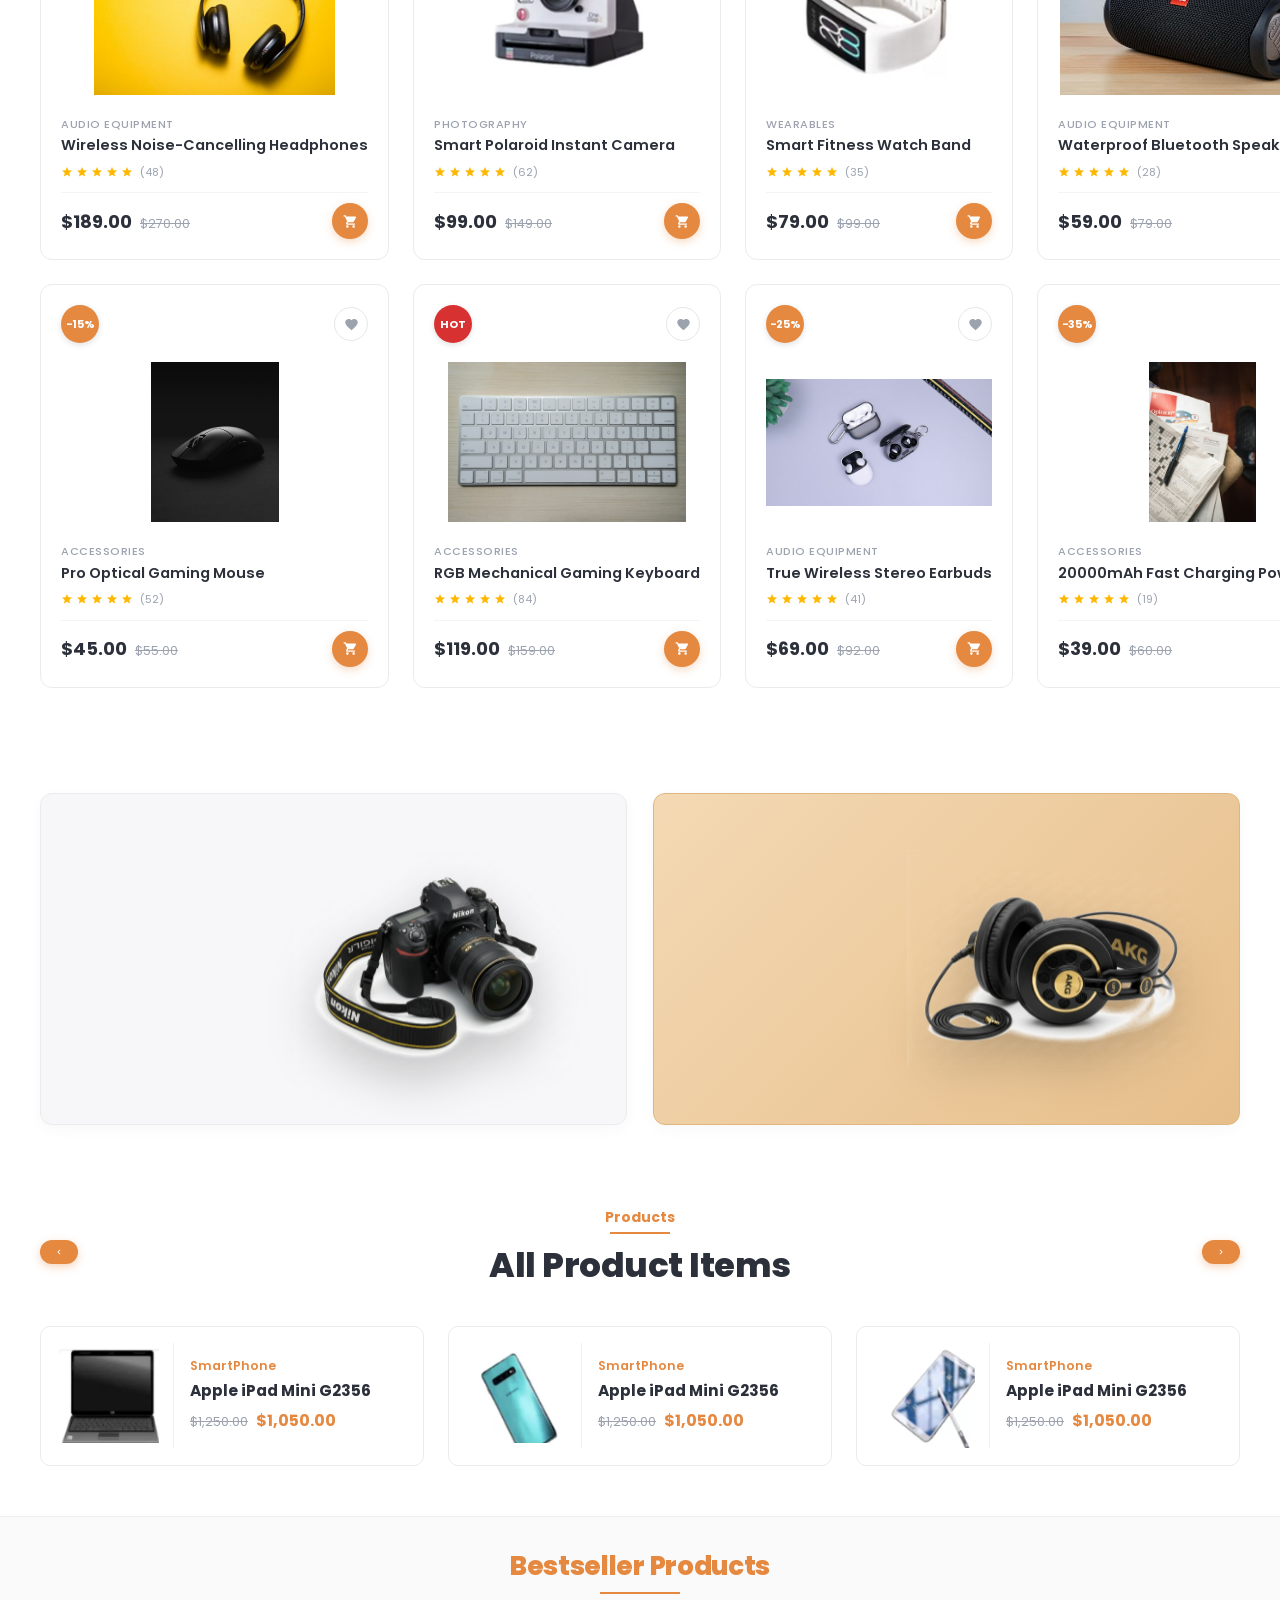
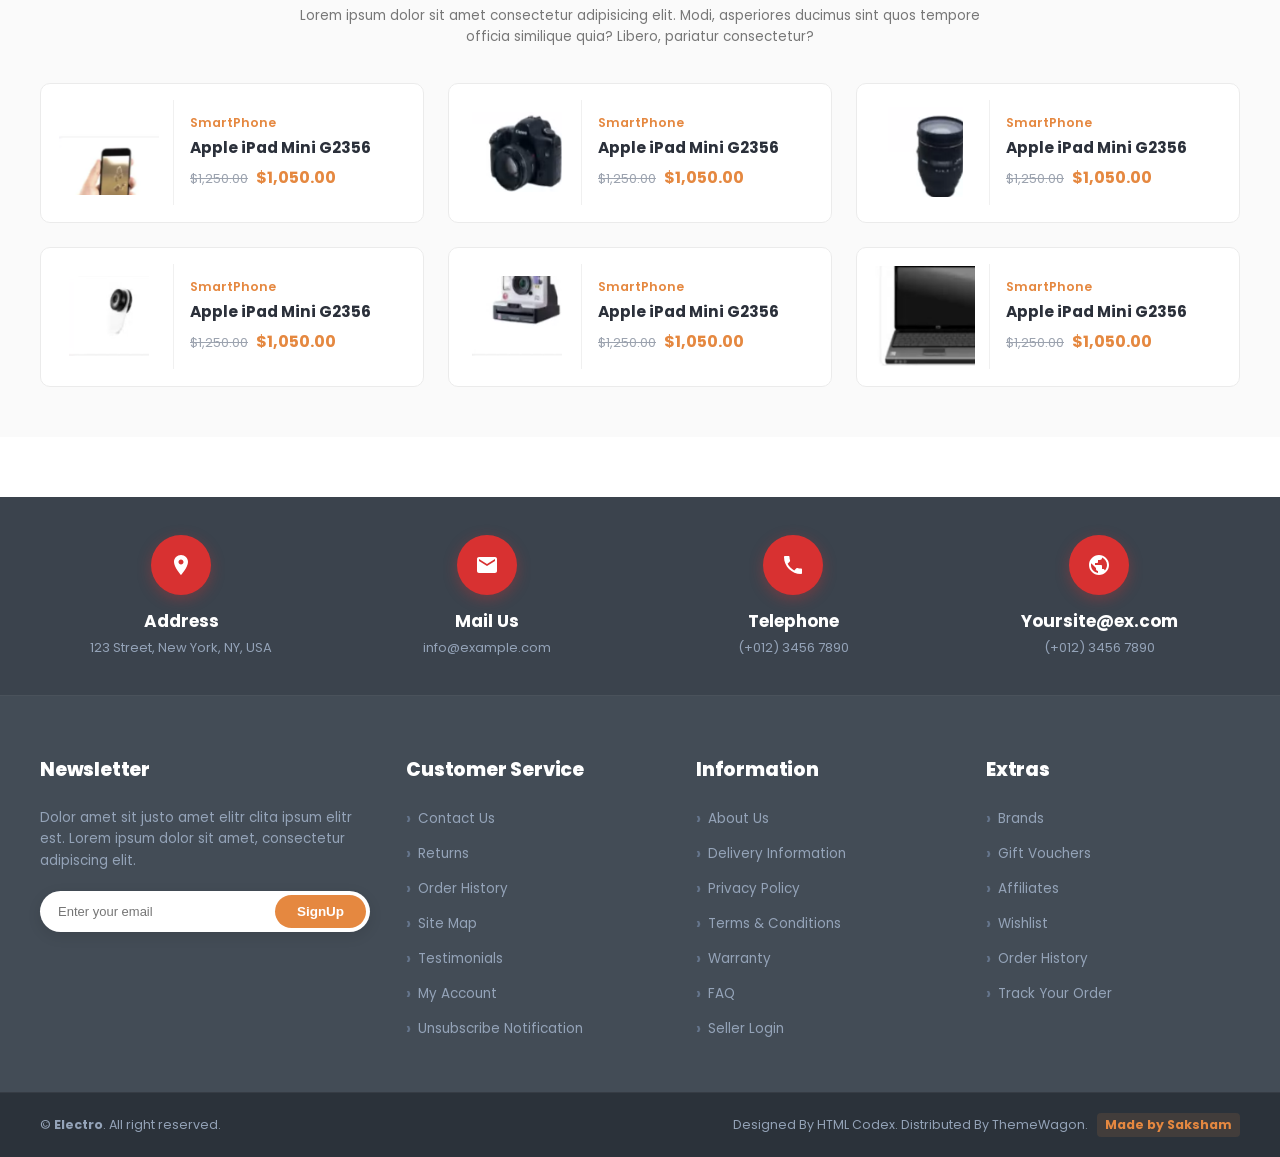
==== commit 6a7903b8: "feat: implement horizontal hero slider with isolated product assets - Convert hero showcase to a 5-s" ====
--- a/index.html
+++ b/index.html
@@ -210,32 +210,108 @@
         <div class="container hero-layout">
             <!-- Left Hero Banner (~73% width) -->
             <div class="hero-main-card">
-                <!-- Monitor Graphic Illustration -->
-                <div class="hero-graphic">
-                    <img src="assets/monitor_transparent.png" alt="Desktop and Online Shopping Illustration" class="monitor-img">
-                </div>
-
-                <!-- Hero Promotional Typography -->
-                <div class="hero-details">
-                    <span class="hero-eyebrow">SAVE UP TO A $200</span>
-                    <h1 class="hero-heading">
-                        On Selected<br>
-                        Laptops &<br>
-                        Desktop Or<br>
-                        Smartphone
-                    </h1>
-                    <p class="hero-terms">Terms and Condition Apply</p>
-                    <a href="#" class="hero-cta-btn">Shop Now</a>
+                <div class="hero-carousel-viewport">
+                    <div class="hero-carousel-track" id="hero-slider-track">
+                        <!-- Slide 0: Computers & Laptops -->
+                        <div class="hero-slide-item is-active" data-slide-index="0">
+                            <div class="hero-graphic">
+                                <img src="assets/monitor_transparent.png" alt="Desktop Monitor and Online Shopping" class="monitor-img hero-product-img">
+                            </div>
+                            <div class="hero-details">
+                                <span class="hero-eyebrow">SAVE UP TO $200</span>
+                                <h1 class="hero-heading" data-i18n-html="hero_slide_0">
+                                    On Selected<br>
+                                    Laptops &amp;<br>
+                                    Desktop Or<br>
+                                    Smartphone
+                                </h1>
+                                <p class="hero-terms">Terms and Condition Apply</p>
+                                <a href="offers.html" class="hero-cta-btn">Shop Now</a>
+                            </div>
+                        </div>
+
+                        <!-- Slide 1: Smart AI Voice Speaker -->
+                        <div class="hero-slide-item" data-slide-index="1">
+                            <div class="hero-graphic">
+                                <img src="assets/speaker_transparent.png" alt="Smart AI Voice Speaker" class="monitor-img hero-product-img">
+                            </div>
+                            <div class="hero-details">
+                                <span class="hero-eyebrow">SPECIAL DISCOUNT 45%</span>
+                                <h1 class="hero-heading" data-i18n-html="hero_slide_1">
+                                    Next-Gen AI<br>
+                                    Smart Voice<br>
+                                    Surround Sound<br>
+                                    Speakers
+                                </h1>
+                                <p class="hero-terms">Terms and Condition Apply</p>
+                                <a href="offers.html" class="hero-cta-btn">Shop Now</a>
+                            </div>
+                        </div>
+
+                        <!-- Slide 2: Cinematic 4K DSLR Camera -->
+                        <div class="hero-slide-item" data-slide-index="2">
+                            <div class="hero-graphic">
+                                <img src="assets/floating_camera_hd.png" alt="Canon EOS DSLR Camera" class="monitor-img hero-product-img">
+                            </div>
+                            <div class="hero-details">
+                                <span class="hero-eyebrow">FLASH SALE UP TO $300</span>
+                                <h1 class="hero-heading" data-i18n-html="hero_slide_2">
+                                    High-End Pro<br>
+                                    Cinematic 4K<br>
+                                    DSLR Camera<br>
+                                    Kits
+                                </h1>
+                                <p class="hero-terms">Terms and Condition Apply</p>
+                                <a href="single-product.html" class="hero-cta-btn">Shop Now</a>
+                            </div>
+                        </div>
+
+                        <!-- Slide 3: 4K Ultra Drone -->
+                        <div class="hero-slide-item" data-slide-index="3">
+                            <div class="hero-graphic">
+                                <img src="assets/drone_transparent.png" alt="Ultra 4K Drone" class="monitor-img hero-product-img">
+                            </div>
+                            <div class="hero-details">
+                                <span class="hero-eyebrow">NEW ARRIVAL 2026</span>
+                                <h1 class="hero-heading" data-i18n-html="hero_slide_3">
+                                    Ultra Cinematic<br>
+                                    4K Quadcopter<br>
+                                    GPS Aerial<br>
+                                    Drones
+                                </h1>
+                                <p class="hero-terms">Terms and Condition Apply</p>
+                                <a href="offers.html" class="hero-cta-btn">Shop Now</a>
+                            </div>
+                        </div>
+
+                        <!-- Slide 4: Wireless HD Studio Headphones -->
+                        <div class="hero-slide-item" data-slide-index="4">
+                            <div class="hero-graphic">
+                                <img src="assets/floating_headphones_hd.png" alt="Studio Wireless Headphones" class="monitor-img hero-product-img">
+                            </div>
+                            <div class="hero-details">
+                                <span class="hero-eyebrow">SAVE UP TO 50% OFF</span>
+                                <h1 class="hero-heading" data-i18n-html="hero_slide_4">
+                                    Wireless HD<br>
+                                    Studio Noise<br>
+                                    Cancelling<br>
+                                    Headphones
+                                </h1>
+                                <p class="hero-terms">Terms and Condition Apply</p>
+                                <a href="offers.html" class="hero-cta-btn">Shop Now</a>
+                            </div>
+                        </div>
+                    </div>
                 </div>
 
                 <!-- Carousel Slider Navigation Arrows -->
                 <div class="hero-arrows">
-                    <button class="arrow-btn" aria-label="Previous Slide">
+                    <button class="arrow-btn hero-arrow-prev" id="hero-prev-btn" aria-label="Previous Slide">
                         <svg class="icon icon-arrow" viewBox="0 0 448 512" width="12" height="12" fill="currentColor">
                             <path d="M9.4 233.4c-12.5 12.5-12.5 32.8 0 45.3l160 160c12.5 12.5 32.8 12.5 45.3 0s12.5-32.8 0-45.3L109.2 288 416 288c17.7 0 32-14.3 32-32s-14.3-32-32-32l-306.7 0L214.6 118.6c12.5-12.5 12.5-32.8 0-45.3s-32.8-12.5-45.3 0l-160 160z"/>
                         </svg>
                     </button>
-                    <button class="arrow-btn" aria-label="Next Slide">
+                    <button class="arrow-btn hero-arrow-next" id="hero-next-btn" aria-label="Next Slide">
                         <svg class="icon icon-arrow" viewBox="0 0 448 512" width="12" height="12" fill="currentColor">
                             <path d="M438.6 278.6c12.5-12.5 12.5-32.8 0-45.3l-160-160c-12.5-12.5-32.8-12.5-45.3 0s-12.5 32.8 0 45.3L338.8 224 32 224c-17.7 0-32 14.3-32 32s14.3 32 32 32l306.7 0L233.4 393.4c-12.5 12.5-12.5 32.8 0 45.3s32.8 12.5 45.3 0l160-160z"/>
                         </svg>
--- a/app-styles.css
+++ b/app-styles.css
@@ -2130,3 +2130,161 @@
     color: #ffffff;
     border-color: #ef4444;
 }
+
+/* ==========================================================================
+   16. HERO ANIMATED HORIZONTAL SLIDER (LEFT TO RIGHT / RIGHT TO LEFT)
+   ========================================================================== */
+.hero-main-card {
+    position: relative !important;
+    overflow: hidden !important;
+    padding: 0 !important;
+    display: block !important;
+    background-color: var(--bg-hero) !important;
+}
+
+.hero-carousel-viewport {
+    width: 100% !important;
+    height: 100% !important;
+    overflow: hidden !important;
+    position: relative !important;
+}
+
+.hero-carousel-track {
+    display: flex !important;
+    height: 100% !important;
+    width: 100% !important;
+    transition: transform 0.75s cubic-bezier(0.25, 1, 0.35, 1) !important;
+    will-change: transform;
+}
+
+.hero-slide-item {
+    flex: 0 0 100% !important;
+    width: 100% !important;
+    height: 100% !important;
+    display: flex !important;
+    align-items: center !important;
+    justify-content: center !important;
+    gap: 40px !important;
+    padding: 40px 60px 40px 50px !important;
+    box-sizing: border-box !important;
+    position: relative !important;
+}
+
+.hero-slide-item .hero-graphic {
+    flex: 0 0 44% !important;
+    max-width: 440px !important;
+    height: 100% !important;
+    display: flex !important;
+    align-items: center !important;
+    justify-content: center !important;
+    transition: transform 0.75s cubic-bezier(0.25, 1, 0.35, 1), opacity 0.6s ease !important;
+}
+
+.hero-slide-item .hero-product-img {
+    width: 100% !important;
+    max-width: 410px !important;
+    max-height: 380px !important;
+    height: auto !important;
+    display: block !important;
+    object-fit: contain !important;
+    background: transparent !important;
+    filter: drop-shadow(0 18px 30px rgba(0, 0, 0, 0.08)) !important;
+    transition: transform 0.65s cubic-bezier(0.25, 1, 0.35, 1) !important;
+}
+
+.hero-slide-item:hover .hero-product-img {
+    transform: scale(1.05) translateY(-6px) !important;
+}
+
+.hero-slide-item .hero-details {
+    flex: 0 0 52% !important;
+    padding-left: 10px !important;
+    z-index: 2 !important;
+    transition: transform 0.75s cubic-bezier(0.25, 1, 0.35, 1), opacity 0.6s ease !important;
+}
+
+/* Staggered dynamic sliding entrance feel */
+.hero-slide-item:not(.is-active) .hero-graphic {
+    opacity: 0.4 !important;
+    transform: scale(0.92) translateX(-25px) !important;
+}
+
+.hero-slide-item.is-active .hero-graphic {
+    opacity: 1 !important;
+    transform: scale(1) translateX(0) !important;
+}
+
+.hero-slide-item:not(.is-active) .hero-details {
+    opacity: 0.4 !important;
+    transform: translateX(25px) !important;
+}
+
+.hero-slide-item.is-active .hero-details {
+    opacity: 1 !important;
+    transform: translateX(0) !important;
+}
+
+/* Stationary Arrow Buttons */
+.hero-main-card .hero-arrows {
+    position: absolute !important;
+    bottom: 30px !important;
+    right: 35px !important;
+    z-index: 10 !important;
+    display: flex !important;
+    gap: 12px !important;
+}
+
+.hero-main-card .arrow-btn {
+    width: 38px !important;
+    height: 38px !important;
+    border-radius: 50% !important;
+    background: #e58840 !important;
+    color: #ffffff !important;
+    border: none !important;
+    display: flex !important;
+    align-items: center !important;
+    justify-content: center !important;
+    cursor: pointer !important;
+    box-shadow: 0 4px 10px rgba(229, 136, 64, 0.35) !important;
+    transition: all 0.25s cubic-bezier(0.16, 1, 0.3, 1) !important;
+}
+
+.hero-main-card .arrow-btn:hover {
+    background: #c96d27 !important;
+    transform: scale(1.12) !important;
+    box-shadow: 0 6px 16px rgba(229, 136, 64, 0.5) !important;
+}
+
+.hero-main-card .arrow-btn:active {
+    transform: scale(0.94) !important;
+}
+
+/* Responsive Slider Breakpoints */
+@media (max-width: 900px) {
+    .hero-slide-item {
+        padding: 30px 20px !important;
+        gap: 20px !important;
+    }
+}
+
+@media (max-width: 768px) {
+    .hero-slide-item {
+        flex-direction: column !important;
+        padding: 25px 15px 75px 15px !important;
+        text-align: center !important;
+    }
+    .hero-slide-item .hero-graphic {
+        flex: 0 0 auto !important;
+        max-width: 280px !important;
+        margin-bottom: 20px !important;
+    }
+    .hero-slide-item .hero-details {
+        flex: 0 0 auto !important;
+        padding-left: 0 !important;
+    }
+    .hero-main-card .hero-arrows {
+        bottom: 16px !important;
+        right: 50% !important;
+        transform: translateX(50%) !important;
+    }
+}
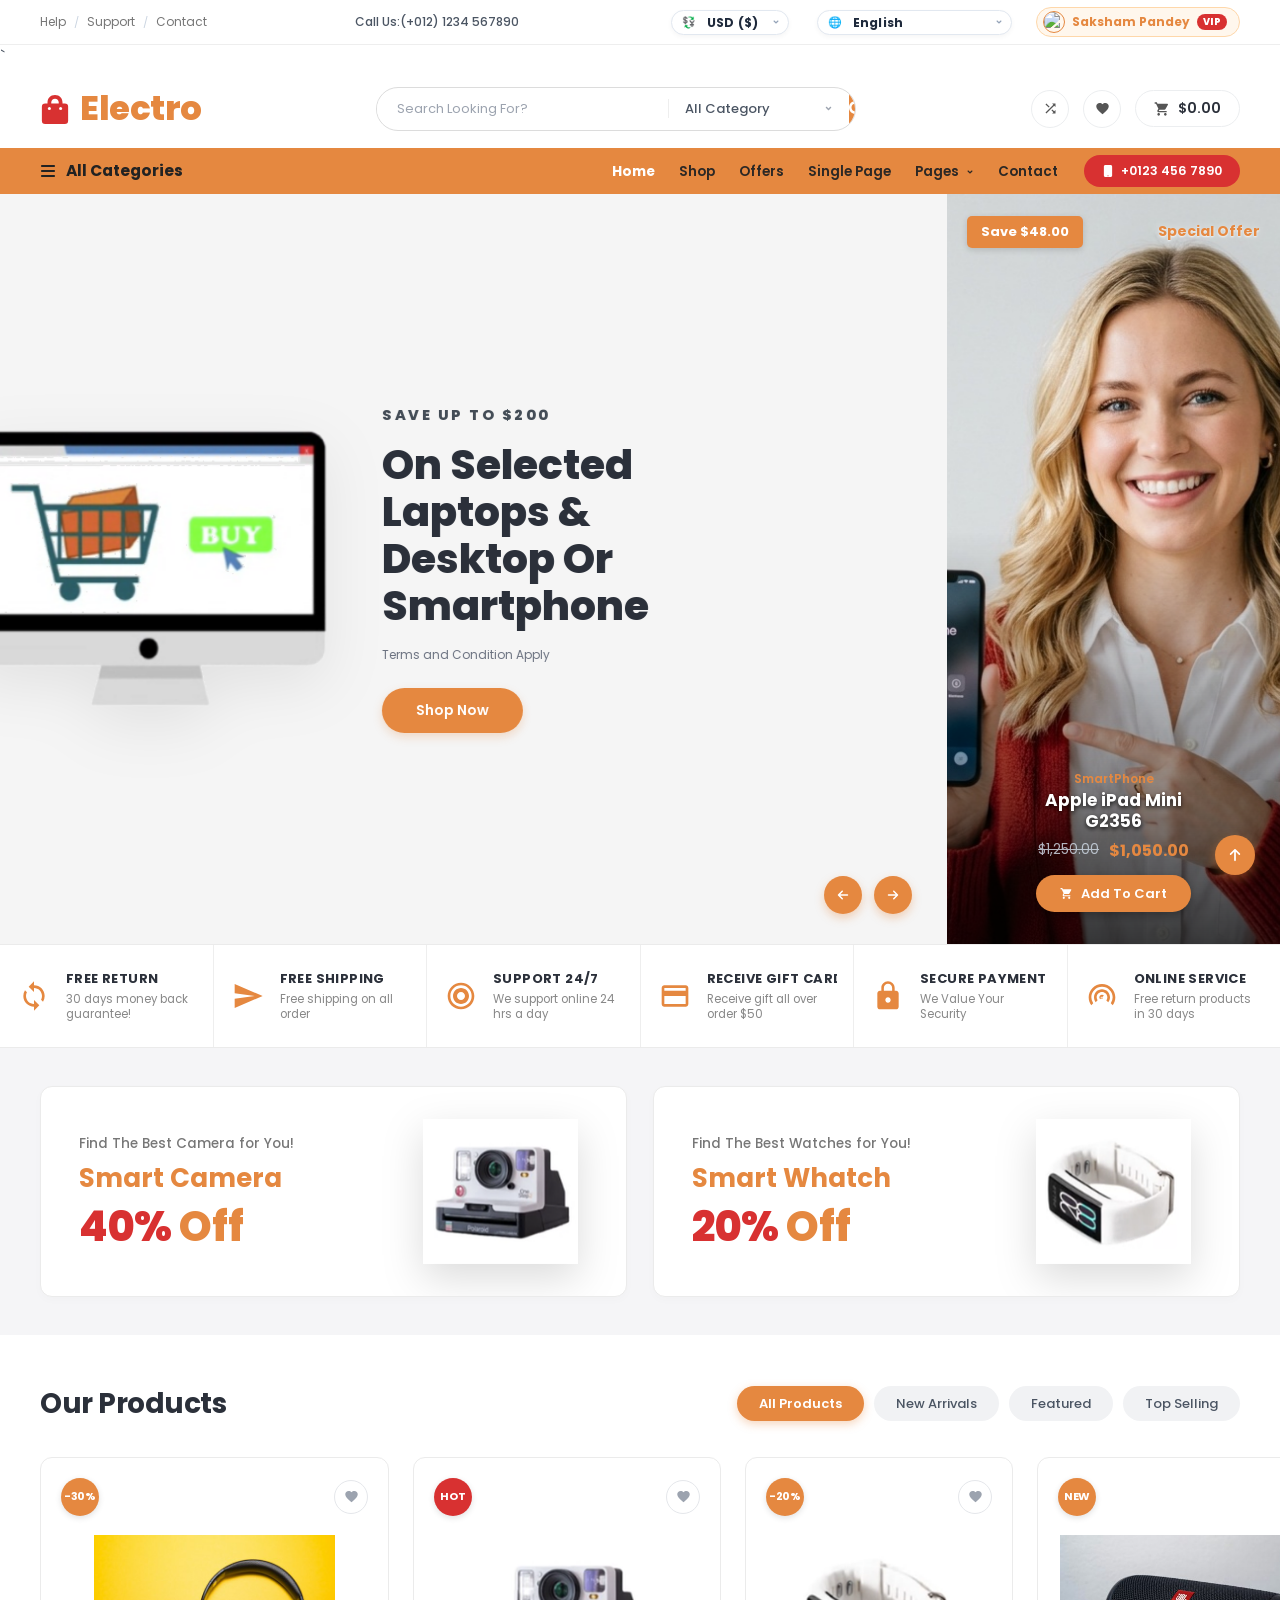
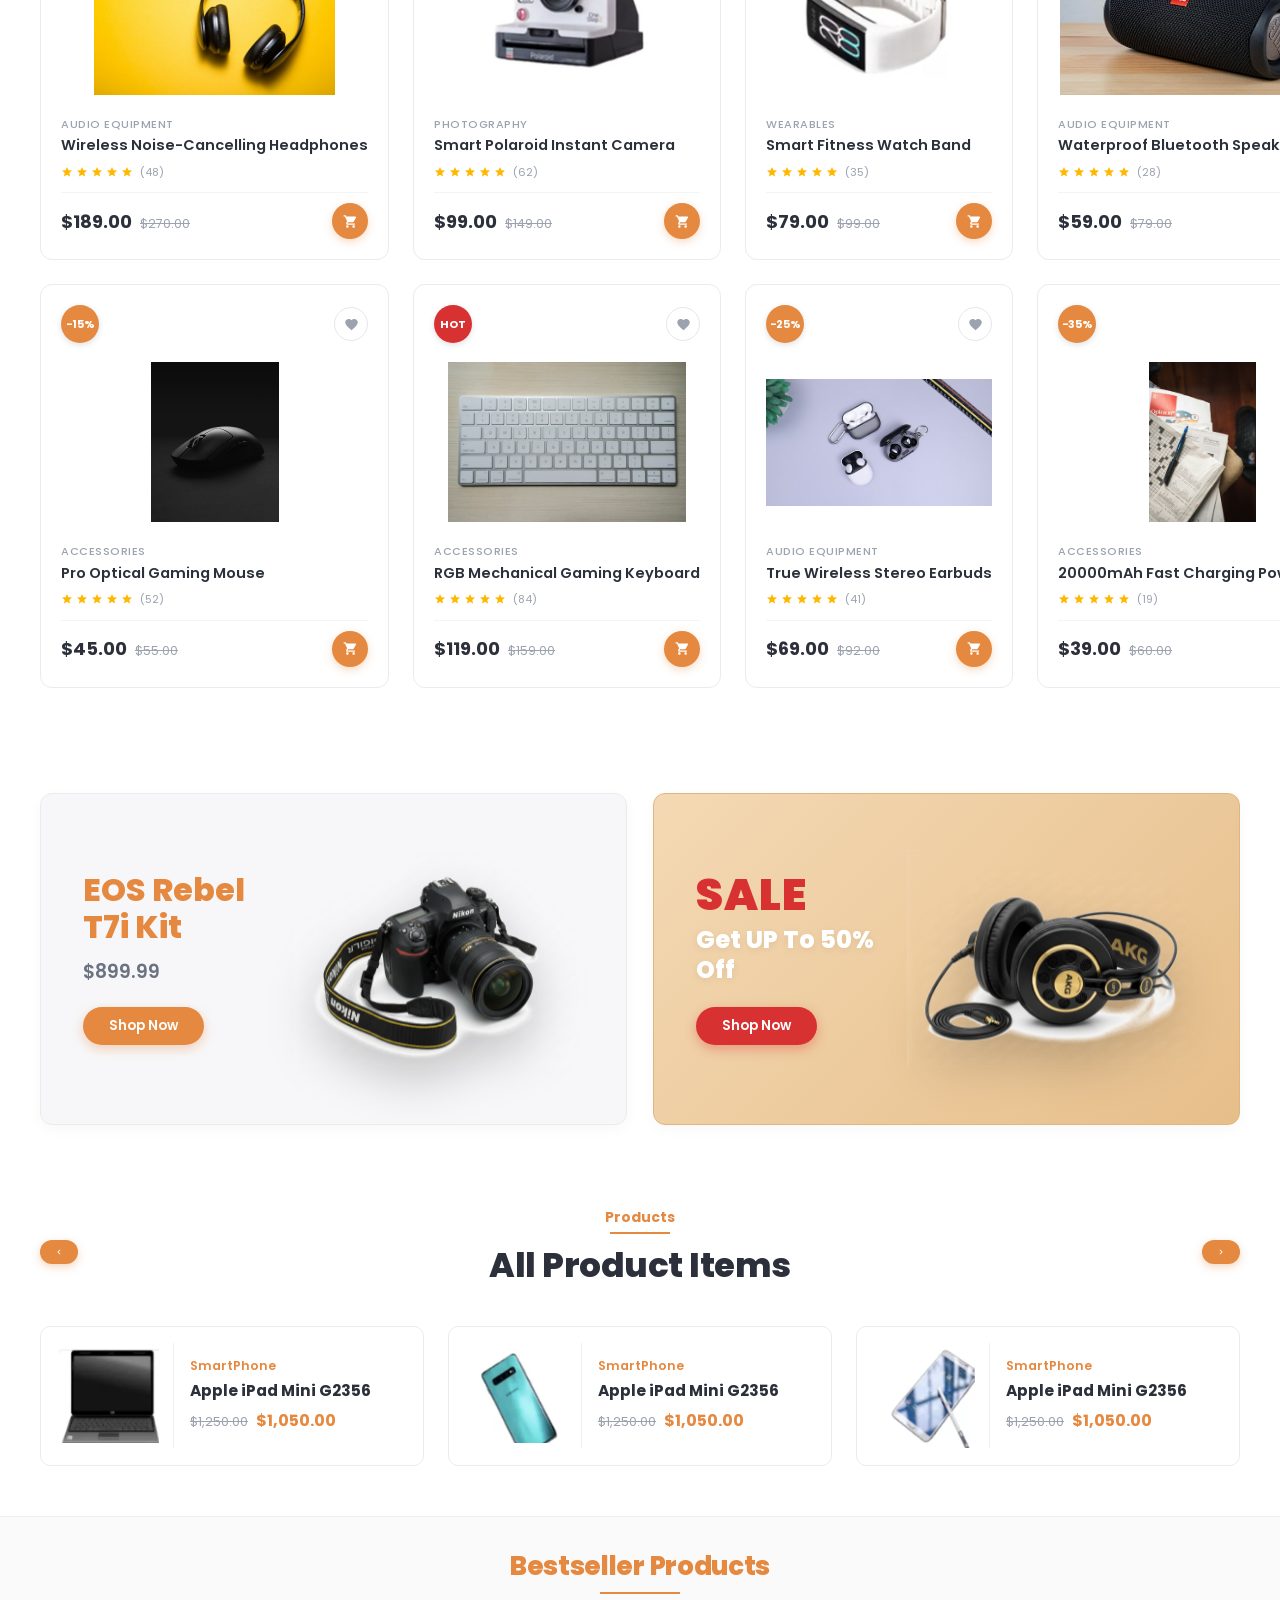
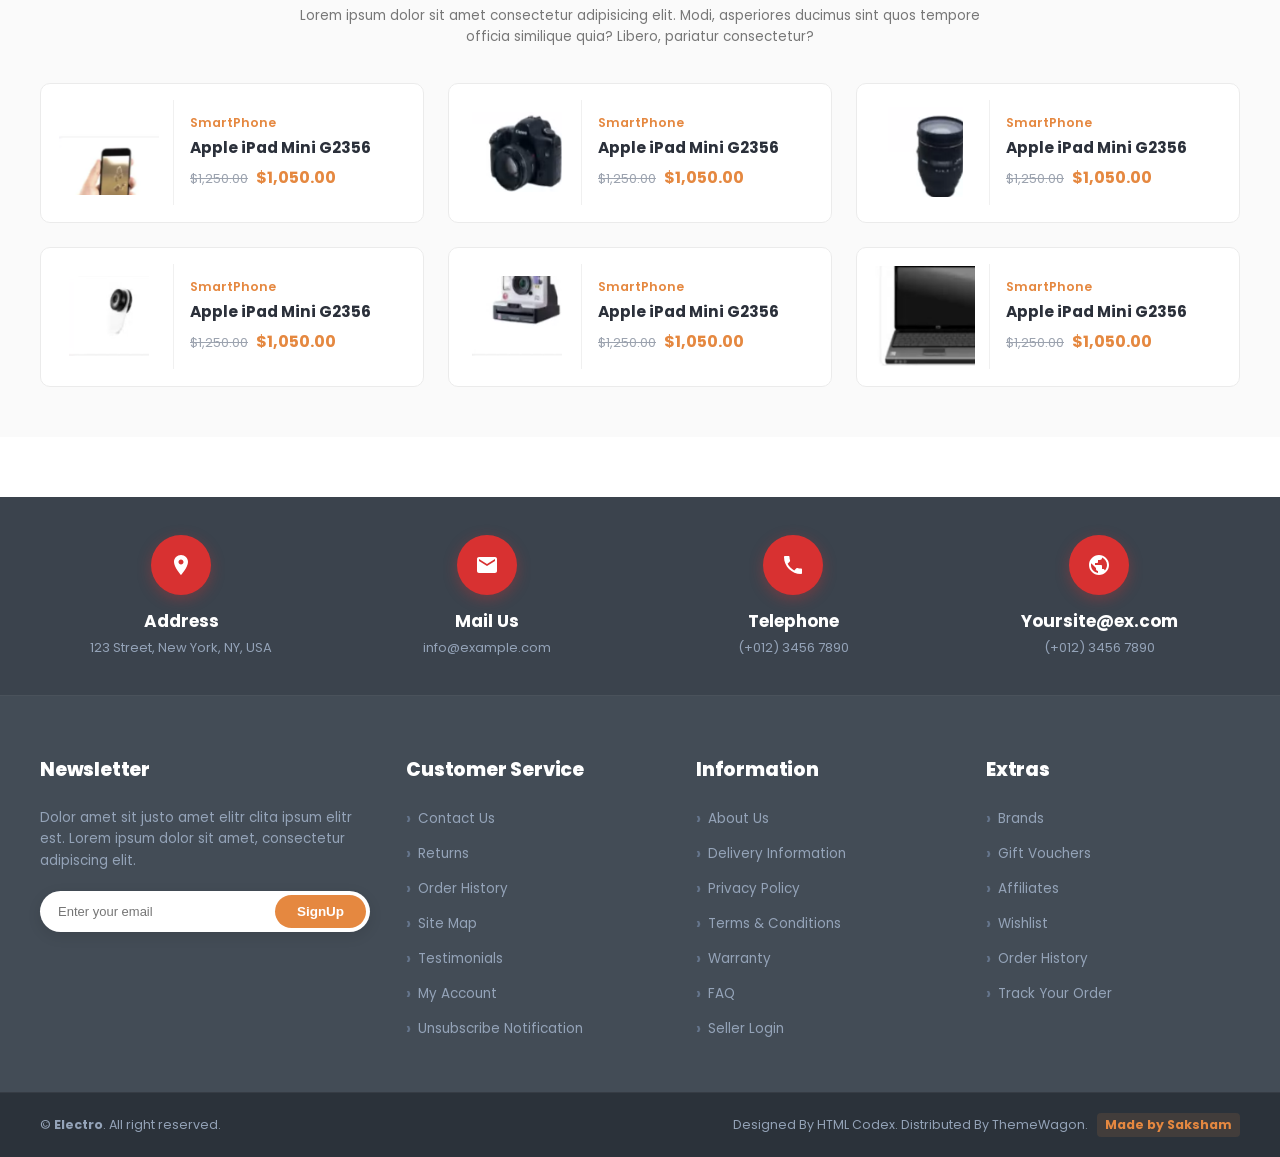
==== commit 4610909c: "feat: enhance mobile Blinkit UI, add shop page, and fix auth redirect - Update login and registratio" ====
--- a/index.html
+++ b/index.html
@@ -168,7 +168,7 @@
             <div class="nav-right-group">
                 <ul class="nav-menu">
                     <li><a href="index.html" class="nav-item active">Home</a></li>
-                    <li><a href="offers.html" class="nav-item">Shop</a></li>
+                    <li><a href="shop.html" class="nav-item">Shop</a></li>
                     <li><a href="offers.html" class="nav-item">Offers</a></li>
                     <li><a href="single-product.html" class="nav-item">Single Page</a></li>
                     <li class="has-submenu nav-item-dropdown">
@@ -317,6 +317,9 @@
                         </svg>
                     </button>
                 </div>
+
+                <!-- Carousel Slider Indicator Dots for Mobile & Desktop -->
+                <div class="hero-slider-dots" id="hero-slider-dots"></div>
             </div>
 
             <!-- Right Promo Banner Card (~27% width) -->
--- a/app-styles.css
+++ b/app-styles.css
@@ -268,6 +268,11 @@
     grid-template-columns: 280px 1fr;
     gap: 36px;
     margin-bottom: 60px;
+}
+
+.single-product-main {
+    min-width: 0;
+    width: 100%;
 }
 
 /* Sidebar Styles */
@@ -1469,10 +1474,38 @@
         grid-template-columns: 1fr;
     }
     .profile-dashboard-layout {
-        grid-template-columns: 1fr;
+        display: flex !important;
+        flex-direction: column !important;
+        width: 100% !important;
+        max-width: 100% !important;
+        min-width: 0 !important;
+        gap: 22px !important;
+    }
+    .profile-sidebar-card {
+        width: 100% !important;
+        max-width: 100% !important;
+        min-width: 0 !important;
+        padding: 22px 16px !important;
+        box-sizing: border-box !important;
+    }
+    .profile-content-area {
+        width: 100% !important;
+        max-width: 100% !important;
+        min-width: 0 !important;
+        box-sizing: border-box !important;
+    }
+    .profile-card {
+        width: 100% !important;
+        max-width: 100% !important;
+        min-width: 0 !important;
+        box-sizing: border-box !important;
+        padding: 20px 16px !important;
+        margin-bottom: 20px !important;
+        overflow: hidden !important;
     }
     .profile-stats-grid {
-        grid-template-columns: repeat(2, 1fr);
+        grid-template-columns: repeat(2, 1fr) !important;
+        gap: 12px !important;
     }
     .cart-page-layout {
         grid-template-columns: 1fr;
@@ -1480,6 +1513,42 @@
 }
 
 @media (max-width: 768px) {
+    /* Prevent any horizontal screen blowout on mobile */
+    html, body {
+        overflow-x: hidden !important;
+        max-width: 100vw !important;
+        width: 100% !important;
+    }
+
+    /* Stack 2-column form grids to single column on mobile */
+    #edit-profile-form div[style*="grid-template-columns"],
+    #form-register div[style*="grid-template-columns"],
+    .auth-form-panel div[style*="grid-template-columns"] {
+        grid-template-columns: 1fr !important;
+        gap: 12px !important;
+    }
+
+    /* Smooth touch scrolling for orders & cart status tables */
+    .profile-card > div[style*="overflow-x"] {
+        width: 100% !important;
+        max-width: 100% !important;
+        overflow-x: auto !important;
+        -webkit-overflow-scrolling: touch !important;
+        border-radius: 8px !important;
+        border: 1px solid #f1f5f9;
+        margin-top: 10px;
+    }
+
+    .orders-table {
+        min-width: 580px !important;
+        font-size: 13px !important;
+    }
+
+    .orders-table th, .orders-table td {
+        padding: 10px 10px !important;
+        white-space: nowrap !important;
+    }
+
     .master-footer-contact-grid {
         grid-template-columns: repeat(2, 1fr);
         gap: 20px;
@@ -1496,6 +1565,17 @@
     .review-form-grid {
         grid-template-columns: 1fr;
     }
+}
+
+/* Touch & Click Dropdown Support for Shop and Categories */
+.nav-categories.is-open .nav-categories-menu,
+.nav-item-dropdown.is-open .nav-dropdown-menu {
+    display: flex !important;
+    opacity: 1 !important;
+    visibility: visible !important;
+    transform: translateY(0) !important;
+    pointer-events: auto !important;
+    z-index: 9999 !important;
 }
 
 @media (max-width: 520px) {
@@ -2262,29 +2342,734 @@
 /* Responsive Slider Breakpoints */
 @media (max-width: 900px) {
     .hero-slide-item {
-        padding: 30px 20px !important;
+        padding: 24px 20px !important;
+        gap: 16px !important;
+    }
+}
+
+@media (max-width: 768px) {
+    .hero-showcase {
+        padding: 10px 0 !important;
+    }
+    .hero-layout {
+        display: flex !important;
+        flex-direction: column !important;
+        gap: 12px !important;
+        width: 100% !important;
+        padding: 0 10px !important;
+        box-sizing: border-box !important;
+    }
+    .hero-main-card {
+        width: 100% !important;
+        height: 205px !important;
+        min-height: 205px !important;
+        max-height: 205px !important;
+        border-radius: 16px !important;
+        position: relative !important;
+        overflow: hidden !important;
+        background: linear-gradient(135deg, #f8fafc 0%, #f1f5f9 100%) !important;
+        box-shadow: 0 4px 16px rgba(0, 0, 0, 0.05) !important;
+        border: 1px solid #e2e8f0 !important;
+        margin: 0 !important;
+    }
+    .hero-carousel-viewport {
+        width: 100% !important;
+        height: 100% !important;
+        overflow: hidden !important;
+        position: relative !important;
+    }
+    .hero-carousel-track {
+        display: flex !important;
+        height: 100% !important;
+        width: 100% !important;
+        transition: transform 0.65s cubic-bezier(0.25, 1, 0.35, 1) !important;
+    }
+    .hero-slide-item {
+        flex: 0 0 100% !important;
+        width: 100% !important;
+        height: 100% !important;
+        display: flex !important;
+        flex-direction: row !important;
+        align-items: center !important;
+        justify-content: space-between !important;
+        padding: 12px 14px 18px 16px !important;
+        box-sizing: border-box !important;
+        text-align: left !important;
+        gap: 8px !important;
+    }
+    .hero-slide-item .hero-graphic {
+        flex: 0 0 42% !important;
+        max-width: 150px !important;
+        height: 100% !important;
+        display: flex !important;
+        align-items: center !important;
+        justify-content: center !important;
+        order: 2 !important;
+        margin: 0 !important;
+    }
+    .hero-slide-item .hero-product-img {
+        max-height: 145px !important;
+        max-width: 100% !important;
+        width: auto !important;
+        height: auto !important;
+        object-fit: contain !important;
+        filter: drop-shadow(0 8px 16px rgba(0, 0, 0, 0.12)) !important;
+    }
+    .hero-slide-item .hero-details {
+        flex: 1 1 58% !important;
+        order: 1 !important;
+        display: flex !important;
+        flex-direction: column !important;
+        justify-content: center !important;
+        align-items: flex-start !important;
+        z-index: 2 !important;
+        padding-left: 0 !important;
+    }
+    .hero-slide-item .hero-eyebrow {
+        font-size: 10px !important;
+        font-weight: 800 !important;
+        color: #e58840 !important;
+        letter-spacing: 0.5px !important;
+        text-transform: uppercase !important;
+        background: rgba(229, 136, 64, 0.12) !important;
+        padding: 2px 7px !important;
+        border-radius: 5px !important;
+        margin-bottom: 4px !important;
+        display: inline-block !important;
+    }
+    .hero-slide-item .hero-heading {
+        font-size: 15px !important;
+        font-weight: 800 !important;
+        line-height: 1.25 !important;
+        color: #0f172a !important;
+        margin: 0 0 6px 0 !important;
+    }
+    .hero-slide-item .hero-terms {
+        display: none !important;
+    }
+    .hero-slide-item .hero-cta-btn {
+        display: inline-flex !important;
+        align-items: center !important;
+        justify-content: center !important;
+        padding: 6px 14px !important;
+        font-size: 11px !important;
+        font-weight: 700 !important;
+        background: #e58840 !important;
+        color: #ffffff !important;
+        border-radius: 20px !important;
+        text-decoration: none !important;
+        box-shadow: 0 3px 8px rgba(229, 136, 64, 0.3) !important;
+    }
+    .hero-main-card .hero-arrows {
+        display: none !important;
+    }
+    .hero-slider-dots {
+        position: absolute !important;
+        bottom: 8px !important;
+        left: 50% !important;
+        transform: translateX(-50%) !important;
+        display: flex !important;
+        gap: 6px !important;
+        z-index: 10 !important;
+    }
+    .hero-slider-dot {
+        width: 6px !important;
+        height: 6px !important;
+        border-radius: 50% !important;
+        background: #cbd5e1 !important;
+        transition: all 0.3s ease !important;
+        cursor: pointer !important;
+    }
+    .hero-slider-dot.is-active {
+        width: 18px !important;
+        border-radius: 10px !important;
+        background: #e58840 !important;
+    }
+    .hero-promo-card {
+        width: 100% !important;
+        min-height: auto !important;
+        height: auto !important;
+        padding: 14px 16px !important;
+        border-radius: 14px !important;
+        margin: 0 !important;
+        background-size: cover !important;
+        background-position: center !important;
+    }
+}
+
+
+/* ==========================================================================
+   16. RELATED PRODUCTS SECTION & WORKABLE HOVER SIDE ARROWS
+   ========================================================================== */
+.related-products-section-box {
+    margin-top: 50px;
+    position: relative;
+    width: 100%;
+    max-width: 100%;
+    box-sizing: border-box;
+    background: #ffffff;
+    border: 1px solid #eef2f6;
+    border-radius: 18px;
+    padding: 32px 24px 28px 24px;
+    box-shadow: 0 4px 20px rgba(0, 0, 0, 0.03);
+    overflow: hidden;
+}
+
+.related-products-header-box {
+    text-align: center;
+    margin-bottom: 25px;
+}
+
+.related-products-header-box .reference-header-eyebrow {
+    display: inline-block;
+    font-size: 13px;
+    font-weight: 700;
+    color: #e58840;
+    text-transform: uppercase;
+    letter-spacing: 1.2px;
+    margin-bottom: 4px;
+}
+
+.related-products-header-box .reference-header-main-title {
+    font-size: 26px;
+    font-weight: 800;
+    color: #1e293b;
+    margin: 6px 0 10px 0;
+}
+
+.related-products-header-box .reference-header-description {
+    font-size: 14px;
+    color: #64748b;
+    max-width: 580px;
+    margin: 0 auto;
+    line-height: 1.6;
+}
+
+.related-carousel-viewport {
+    position: relative;
+    width: 100%;
+    max-width: 100%;
+    box-sizing: border-box;
+    padding: 0 52px; /* Gutter keeps both arrows 100% inside container */
+    display: flex;
+    align-items: center;
+}
+
+.related-side-arrow {
+    position: absolute;
+    top: 50%;
+    transform: translateY(-50%);
+    width: 44px;
+    height: 44px;
+    border-radius: 50%;
+    background: #ffffff;
+    border: 1.5px solid #e2e8f0;
+    color: #1e293b;
+    box-shadow: 0 4px 16px rgba(0, 0, 0, 0.12);
+    display: flex;
+    align-items: center;
+    justify-content: center;
+    cursor: pointer;
+    z-index: 25;
+    transition: all 0.25s cubic-bezier(0.16, 1, 0.3, 1);
+    outline: none;
+    user-select: none;
+}
+
+.related-arrow-left {
+    left: 2px; /* Completely inside the 52px gutter! */
+}
+
+.related-arrow-right {
+    right: 2px; /* Completely inside the 52px gutter, never pushed outside! */
+}
+
+.related-side-arrow:hover {
+    background: #e58840;
+    color: #ffffff;
+    border-color: #e58840;
+    transform: translateY(-50%) scale(1.12);
+    box-shadow: 0 6px 20px rgba(229, 136, 64, 0.45);
+}
+
+.related-side-arrow:active {
+    transform: translateY(-50%) scale(0.95);
+}
+
+.related-side-arrow svg {
+    pointer-events: none;
+    transition: transform 0.2s ease;
+}
+
+.related-arrow-left:hover svg {
+    transform: translateX(-2px);
+}
+
+.related-arrow-right:hover svg {
+    transform: translateX(2px);
+}
+
+.related-products-slider-track {
+    display: flex;
+    gap: 16px;
+    overflow-x: auto;
+    scroll-behavior: smooth;
+    padding: 12px 4px 20px 4px;
+    scrollbar-width: none;
+    -ms-overflow-style: none;
+    -webkit-overflow-scrolling: touch;
+    width: 100%;
+    box-sizing: border-box;
+}
+
+.related-products-slider-track::-webkit-scrollbar {
+    display: none;
+}
+
+.related-products-slider-track .reference-expand-card {
+    flex: 0 0 calc((100% - 32px) / 3) !important;
+    min-width: 215px !important;
+    max-width: 275px !important;
+    padding: 14px !important;
+    box-sizing: border-box !important;
+    background: #ffffff !important;
+    border: 1px solid #e2e8f0 !important;
+    border-radius: 14px !important;
+    box-shadow: 0 2px 10px rgba(0, 0, 0, 0.04) !important;
+    transition: transform 0.25s ease, box-shadow 0.25s ease, border-color 0.25s ease !important;
+    display: flex !important;
+    flex-direction: column !important;
+    justify-content: space-between !important;
+    position: relative !important;
+}
+
+.related-products-slider-track .reference-expand-card:hover {
+    transform: translateY(-5px) !important;
+    box-shadow: 0 10px 24px rgba(0, 0, 0, 0.08) !important;
+    border-color: #cbd5e1 !important;
+}
+
+.related-carousel-dots {
+    display: flex;
+    align-items: center;
+    justify-content: center;
+    gap: 8px;
+    margin-top: 14px;
+    width: 100%;
+}
+
+.related-carousel-dot {
+    width: 8px;
+    height: 8px;
+    border-radius: 50%;
+    background: #cbd5e1;
+    border: none;
+    padding: 0;
+    cursor: pointer;
+    transition: all 0.25s cubic-bezier(0.16, 1, 0.3, 1);
+}
+
+.related-carousel-dot:hover {
+    background: #94a3b8;
+}
+
+.related-carousel-dot.is-active {
+    width: 24px;
+    border-radius: 6px;
+    background: #e58840;
+}
+
+/* ==========================================================================
+   17. BLINKIT-STYLE MOBILE APP ARCHITECTURE (<= 768px)
+   ========================================================================== */
+@media (max-width: 768px) {
+    body {
+        padding-bottom: 74px !important;
+    }
+
+    /* Hide desktop cluttered elements */
+    .top-bar {
+        display: none !important;
+    }
+    .nav-ribbon {
+        display: none !important;
+    }
+    .header-container .actions-group {
+        display: none !important;
+    }
+
+    /* Blinkit Top Quick Delivery Strip */
+    .blinkit-mobile-top-strip {
+        display: flex;
+        align-items: center;
+        justify-content: space-between;
+        padding: 10px 14px;
+        background: #ffffff;
+        border-bottom: 1px solid #f1f5f9;
+        position: sticky;
+        top: 0;
+        z-index: 999;
+    }
+
+    .blinkit-location-pill {
+        display: flex;
+        align-items: center;
+        gap: 8px;
+    }
+
+    .blinkit-bolt-icon {
+        width: 28px;
+        height: 28px;
+        border-radius: 50%;
+        background: #fef08a;
+        color: #854d0e;
+        display: flex;
+        align-items: center;
+        justify-content: center;
+        font-size: 14px;
+        font-weight: 800;
+        flex-shrink: 0;
+    }
+
+    .blinkit-location-text {
+        display: flex;
+        flex-direction: column;
+        line-height: 1.25;
+    }
+
+    .blinkit-time {
+        font-size: 13.5px;
+        font-weight: 800;
+        color: #0f172a;
+    }
+
+    .blinkit-address {
+        font-size: 11px;
+        color: #64748b;
+        font-weight: 500;
+    }
+
+    .blinkit-avatar-btn img {
+        width: 34px;
+        height: 34px;
+        border-radius: 50%;
+        object-fit: cover;
+        border: 2px solid #e58840;
+    }
+
+    .blinkit-login-pill {
+        background: #e58840;
+        color: #ffffff;
+        font-size: 12px;
+        font-weight: 700;
+        padding: 5px 14px;
+        border-radius: 16px;
+        text-decoration: none;
+        box-shadow: 0 2px 6px rgba(229, 136, 64, 0.3);
+    }
+
+    /* App-like Header & Search Bar */
+    .header-container {
+        padding: 8px 14px 12px 14px !important;
+        flex-direction: column !important;
+        gap: 8px !important;
+    }
+
+    .brand-logo {
+        font-size: 24px !important;
+    }
+
+    .search-wrapper {
+        width: 100% !important;
+        border-radius: 12px !important;
+        background: #f8fafc !important;
+        border: 1.5px solid #e2e8f0 !important;
+        box-shadow: 0 2px 6px rgba(0, 0, 0, 0.03) !important;
+        height: 44px !important;
+    }
+
+    .category-dropdown {
+        display: none !important;
+    }
+
+    .search-input {
+        height: 42px !important;
+        font-size: 13.5px !important;
+        border-radius: 12px 0 0 12px !important;
+        background: transparent !important;
+        padding-left: 14px !important;
+    }
+
+    .search-btn {
+        width: 44px !important;
+        height: 42px !important;
+        border-radius: 0 10px 10px 0 !important;
+    }
+
+    /* Blinkit Fixed Bottom Navigation Bar */
+    .blinkit-mobile-bottom-nav {
+        position: fixed !important;
+        bottom: 0 !important;
+        left: 0 !important;
+        right: 0 !important;
+        height: 62px !important;
+        background: #ffffff !important;
+        border-top: 1px solid #e2e8f0 !important;
+        box-shadow: 0 -4px 20px rgba(0, 0, 0, 0.08) !important;
+        display: flex !important;
+        align-items: center !important;
+        justify-content: space-around !important;
+        z-index: 99999 !important;
+        padding-bottom: env(safe-area-inset-bottom) !important;
+    }
+
+    .blinkit-tab-item {
+        display: flex !important;
+        flex-direction: column !important;
+        align-items: center !important;
+        justify-content: center !important;
+        text-decoration: none !important;
+        color: #64748b !important;
+        font-size: 10.5px !important;
+        font-weight: 600 !important;
+        gap: 3px !important;
+        flex: 1 !important;
+        height: 100% !important;
+        transition: all 0.2s ease !important;
+    }
+
+    .blinkit-tab-item.is-active {
+        color: #e58840 !important;
+    }
+
+    .blinkit-tab-item.is-active svg {
+        stroke: #e58840 !important;
+    }
+
+    .blinkit-tab-icon {
+        display: flex !important;
+        align-items: center !important;
+        justify-content: center !important;
+        position: relative !important;
+    }
+
+    .blinkit-cart-count {
+        position: absolute !important;
+        top: -6px !important;
+        right: -10px !important;
+        background: #e58840 !important;
+        color: #ffffff !important;
+        font-size: 10px !important;
+        font-weight: 800 !important;
+        min-width: 17px !important;
+        height: 17px !important;
+        border-radius: 9px !important;
+        display: inline-flex !important;
+        align-items: center !important;
+        justify-content: center !important;
+        padding: 0 4px !important;
+        box-shadow: 0 2px 6px rgba(229, 136, 64, 0.4) !important;
+    }
+
+    .blinkit-badge-hot {
+        position: absolute !important;
+        top: -5px !important;
+        right: -8px !important;
+        background: #ef4444 !important;
+        color: #ffffff !important;
+        font-size: 8px !important;
+        font-weight: 800 !important;
+        padding: 1px 4px !important;
+        border-radius: 4px !important;
+    }
+
+    /* Blinkit-Style 2-Column Product Grid on Mobile */
+    .reference-catalog-grid:not(.related-products-slider-track),
+    .offers-page-grid {
+        display: grid !important;
+        grid-template-columns: repeat(2, 1fr) !important;
+        gap: 10px !important;
+        padding: 10px 0 !important;
+        width: 100% !important;
+    }
+
+    .reference-expand-card:not(.related-products-slider-track *),
+    .offers-page-card {
+        min-width: 0 !important;
+        width: 100% !important;
+        border-radius: 12px !important;
+        padding: 10px !important;
+        margin: 0 !important;
+        box-sizing: border-box !important;
+        border: 1px solid #f1f5f9 !important;
+        background: #ffffff !important;
+        box-shadow: 0 2px 8px rgba(0, 0, 0, 0.04) !important;
+    }
+
+    .reference-card-thumb,
+    .offers-page-img {
+        height: 105px !important;
+        object-fit: contain !important;
+    }
+
+    .reference-card-prod-title,
+    .offers-page-product-title {
+        font-size: 12.5px !important;
+        line-height: 1.35 !important;
+        height: 34px !important;
+        overflow: hidden !important;
+        display: -webkit-box !important;
+        -webkit-line-clamp: 2 !important;
+        -webkit-box-orient: vertical !important;
+    }
+
+    /* Blinkit Iconic ADD Button on Mobile */
+    .reference-card-hover-drawer,
+    .offers-page-card-footer {
+        display: flex !important;
+        opacity: 1 !important;
+        visibility: visible !important;
+        transform: none !important;
+        position: static !important;
+        margin-top: 8px !important;
+        width: 100% !important;
+    }
+
+    .reference-drawer-add-cart,
+    .offers-page-add-btn {
+        width: 100% !important;
+        background: #fff7ed !important;
+        border: 1.5px solid #e58840 !important;
+        color: #e58840 !important;
+        border-radius: 8px !important;
+        font-weight: 700 !important;
+        font-size: 12px !important;
+        padding: 6px 10px !important;
+        text-transform: uppercase !important;
+        display: flex !important;
+        align-items: center !important;
+        justify-content: center !important;
+        text-decoration: none !important;
+        gap: 6px !important;
+        transition: all 0.2s ease !important;
+    }
+
+    .reference-drawer-add-cart:active,
+    .offers-page-add-btn:active {
+        background: #e58840 !important;
+        color: #ffffff !important;
+        transform: scale(0.97) !important;
+    }
+
+    .reference-drawer-actions-right {
+        display: none !important;
+    }
+
+    /* Single Product Layout on Phone (Details First, Sidebar at Bottom) */
+    .single-product-layout {
+        display: flex !important;
+        flex-direction: column !important;
+    }
+
+    .single-product-main {
+        order: 1 !important;
+        width: 100% !important;
+    }
+
+    .single-product-sidebar {
+        order: 2 !important;
+        width: 100% !important;
+        margin-top: 30px !important;
+    }
+
+    .product-detail-grid {
+        padding: 16px !important;
         gap: 20px !important;
     }
-}
-
-@media (max-width: 768px) {
-    .hero-slide-item {
-        flex-direction: column !important;
-        padding: 25px 15px 75px 15px !important;
-        text-align: center !important;
-    }
-    .hero-slide-item .hero-graphic {
-        flex: 0 0 auto !important;
-        max-width: 280px !important;
-        margin-bottom: 20px !important;
-    }
-    .hero-slide-item .hero-details {
-        flex: 0 0 auto !important;
-        padding-left: 0 !important;
-    }
-    .hero-main-card .hero-arrows {
-        bottom: 16px !important;
-        right: 50% !important;
-        transform: translateX(50%) !important;
-    }
-}
+
+    .product-gallery-main-img {
+        max-height: 260px !important;
+        object-fit: contain !important;
+    }
+
+    /* Related Products Slider on Mobile */
+    .related-products-section-box {
+        padding: 22px 12px 18px 12px !important;
+        margin-top: 35px !important;
+        border-radius: 14px !important;
+    }
+
+    .related-carousel-viewport {
+        padding: 0 40px !important;
+    }
+
+    .related-products-slider-track .reference-expand-card {
+        flex: 0 0 calc(50% - 6px) !important;
+        min-width: 145px !important;
+        max-width: 180px !important;
+        padding: 10px !important;
+    }
+
+    .related-side-arrow {
+        width: 34px !important;
+        height: 34px !important;
+    }
+
+    .related-arrow-left {
+        left: 2px !important;
+    }
+
+    .related-arrow-right {
+        right: 2px !important;
+    }
+    /* Blinkit Swipeable Category Chips on Mobile */
+    .blinkit-mobile-cat-chips {
+        display: flex !important;
+        gap: 8px !important;
+        overflow-x: auto !important;
+        -webkit-overflow-scrolling: touch !important;
+        padding: 8px 12px 10px 12px !important;
+        background: #ffffff !important;
+        border-bottom: 1px solid #f1f5f9 !important;
+        scrollbar-width: none !important;
+        width: 100% !important;
+        box-sizing: border-box !important;
+    }
+    .blinkit-mobile-cat-chips::-webkit-scrollbar {
+        display: none !important;
+    }
+    .blinkit-cat-chip {
+        display: inline-flex !important;
+        align-items: center !important;
+        gap: 6px !important;
+        padding: 6px 12px !important;
+        background: #f8fafc !important;
+        border: 1px solid #e2e8f0 !important;
+        border-radius: 20px !important;
+        font-size: 12px !important;
+        font-weight: 700 !important;
+        color: #334155 !important;
+        text-decoration: none !important;
+        white-space: nowrap !important;
+        flex-shrink: 0 !important;
+        transition: all 0.2s ease !important;
+    }
+    .blinkit-cat-chip:active, .blinkit-cat-chip.is-active {
+        background: #fff7ed !important;
+        border-color: #e58840 !important;
+        color: #e58840 !important;
+    }
+}
+
+@media (min-width: 769px) {
+    .blinkit-mobile-bottom-nav {
+        display: none !important;
+    }
+    .blinkit-mobile-top-strip {
+        display: none !important;
+    }
+    .blinkit-mobile-cat-chips {
+        display: none !important;
+    }
+}
+
